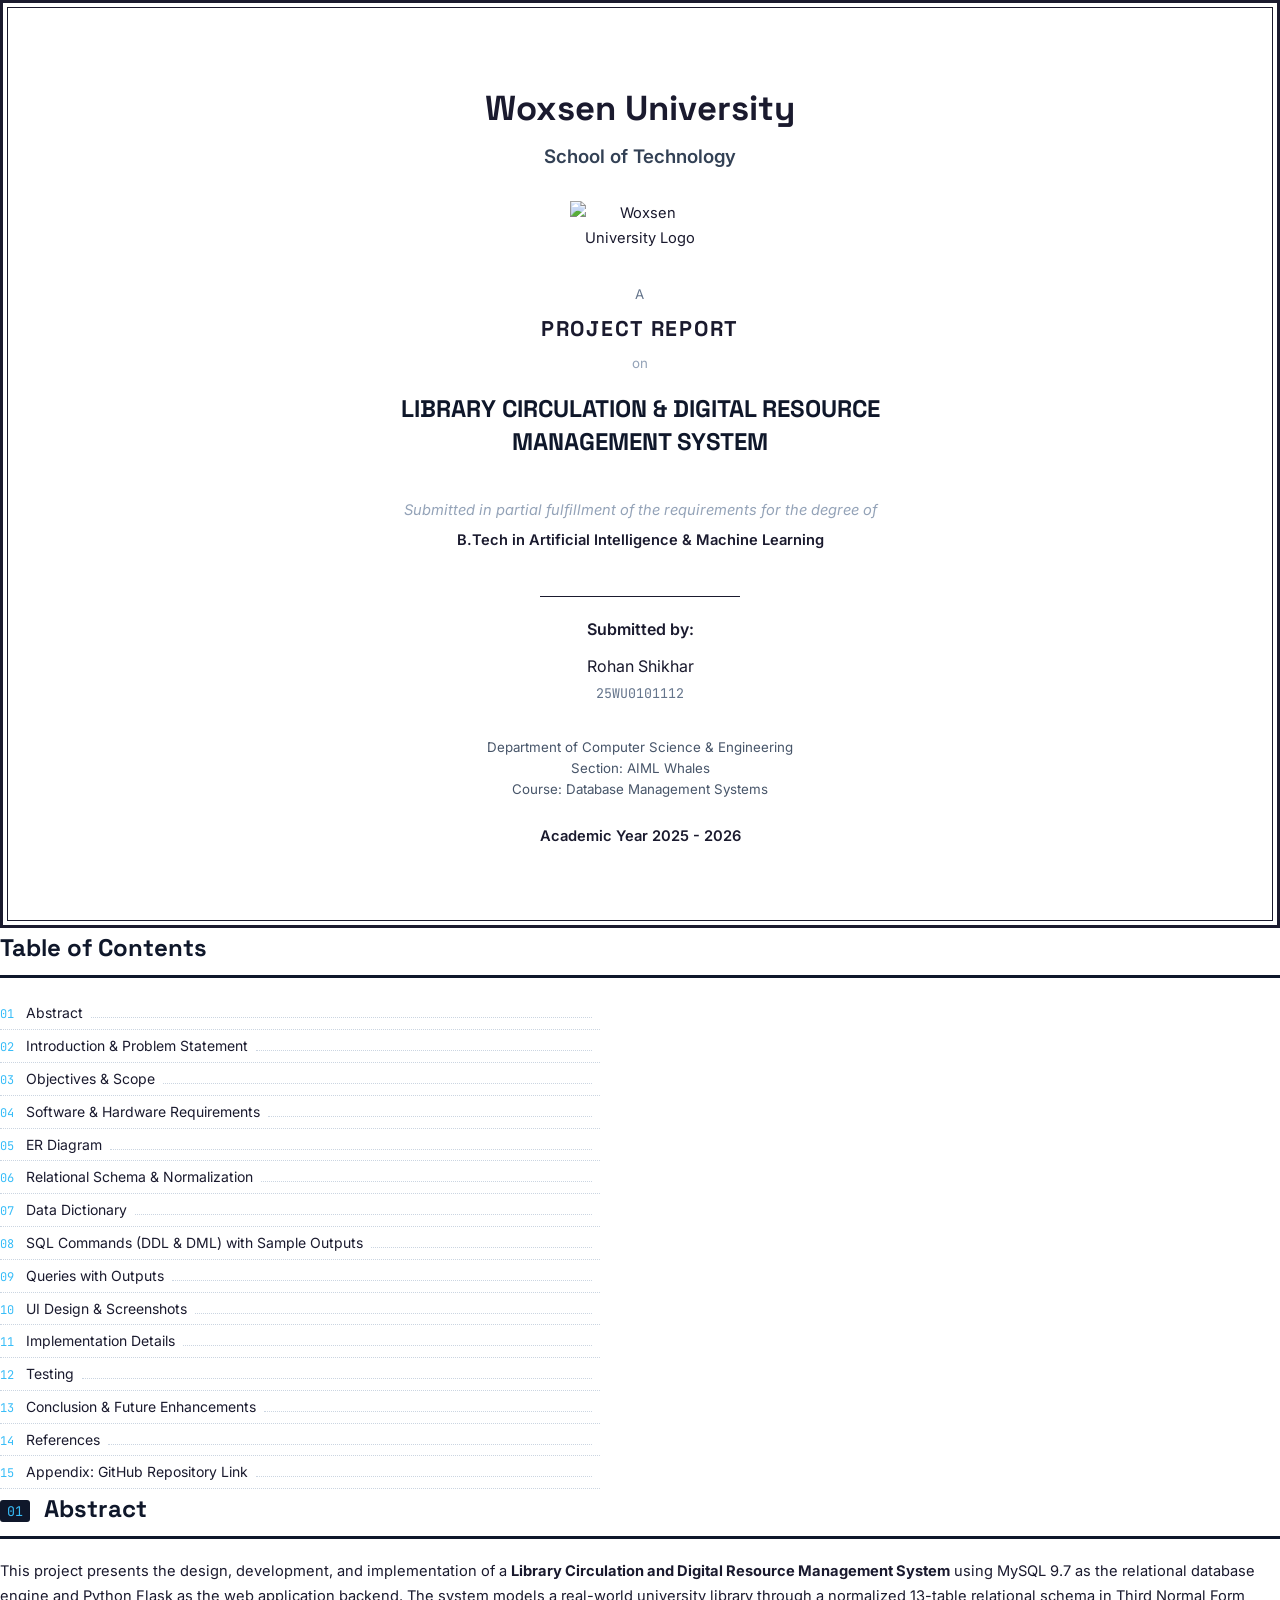
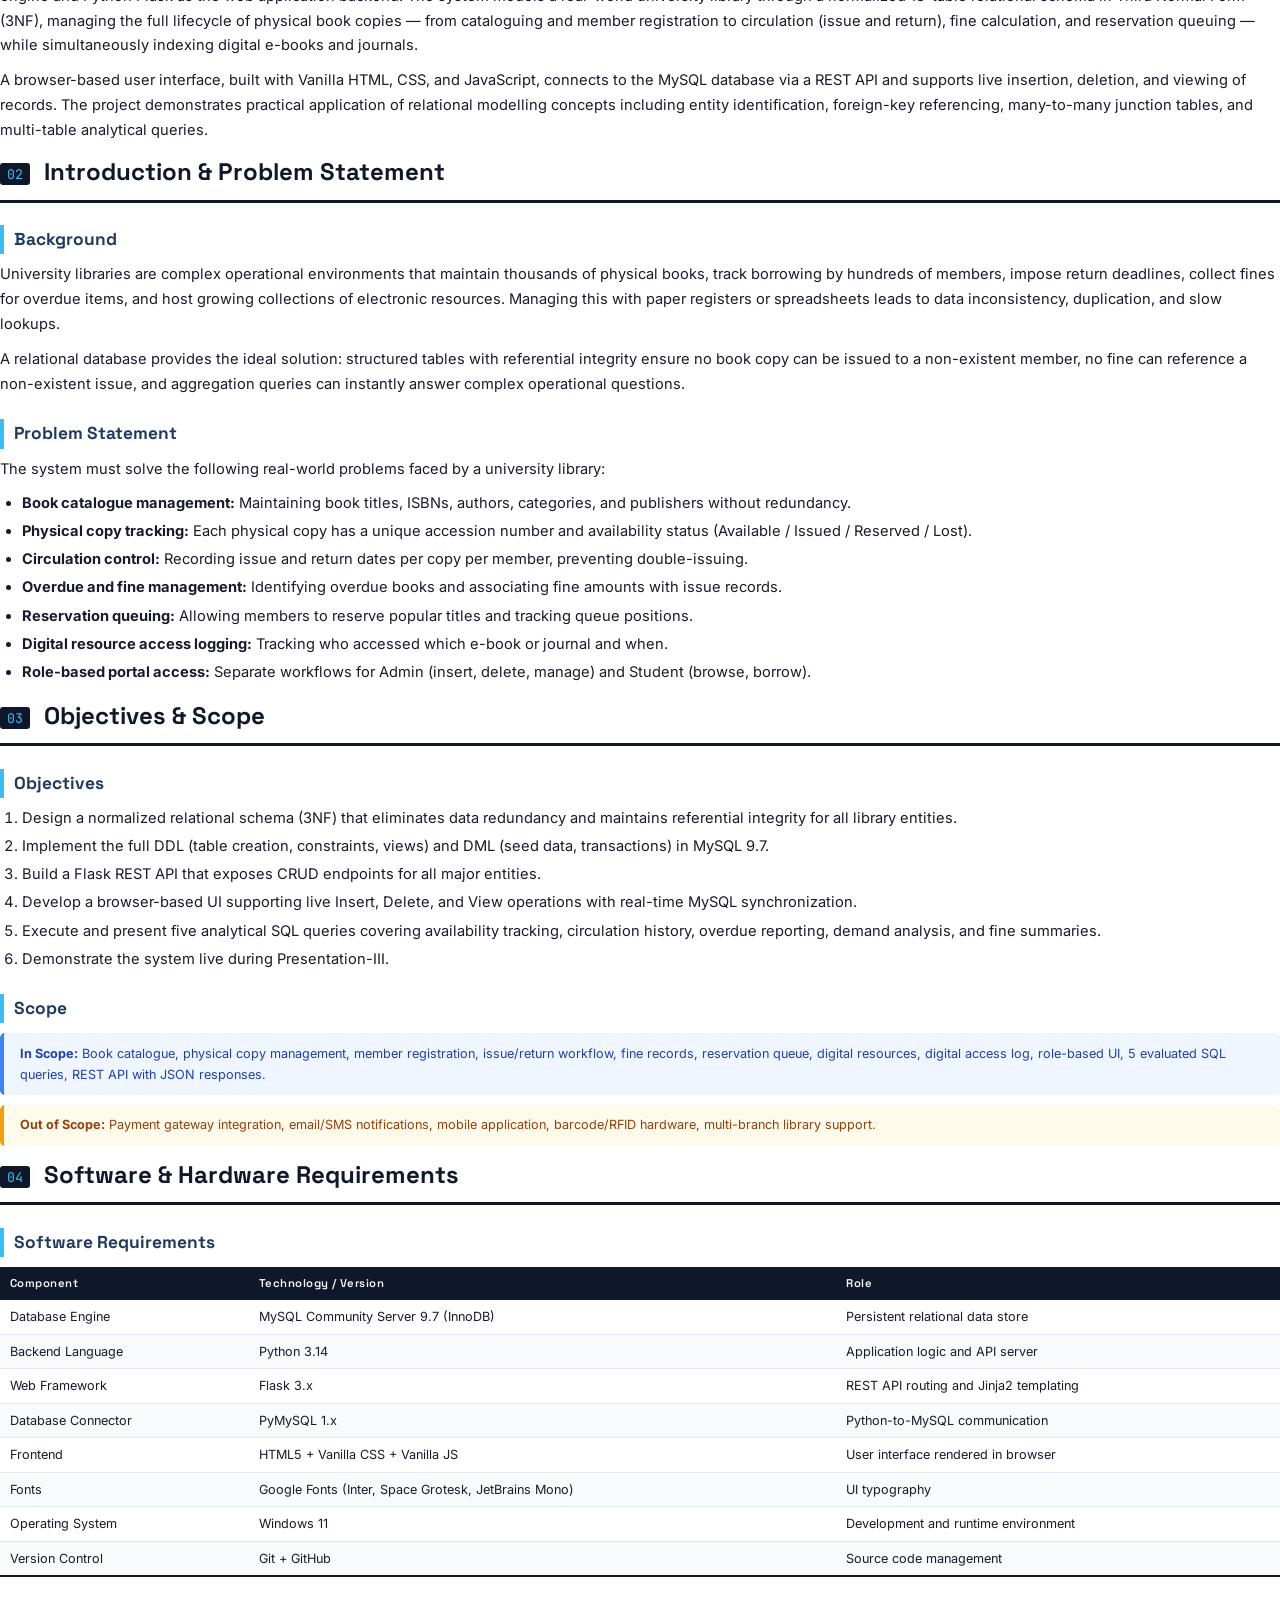
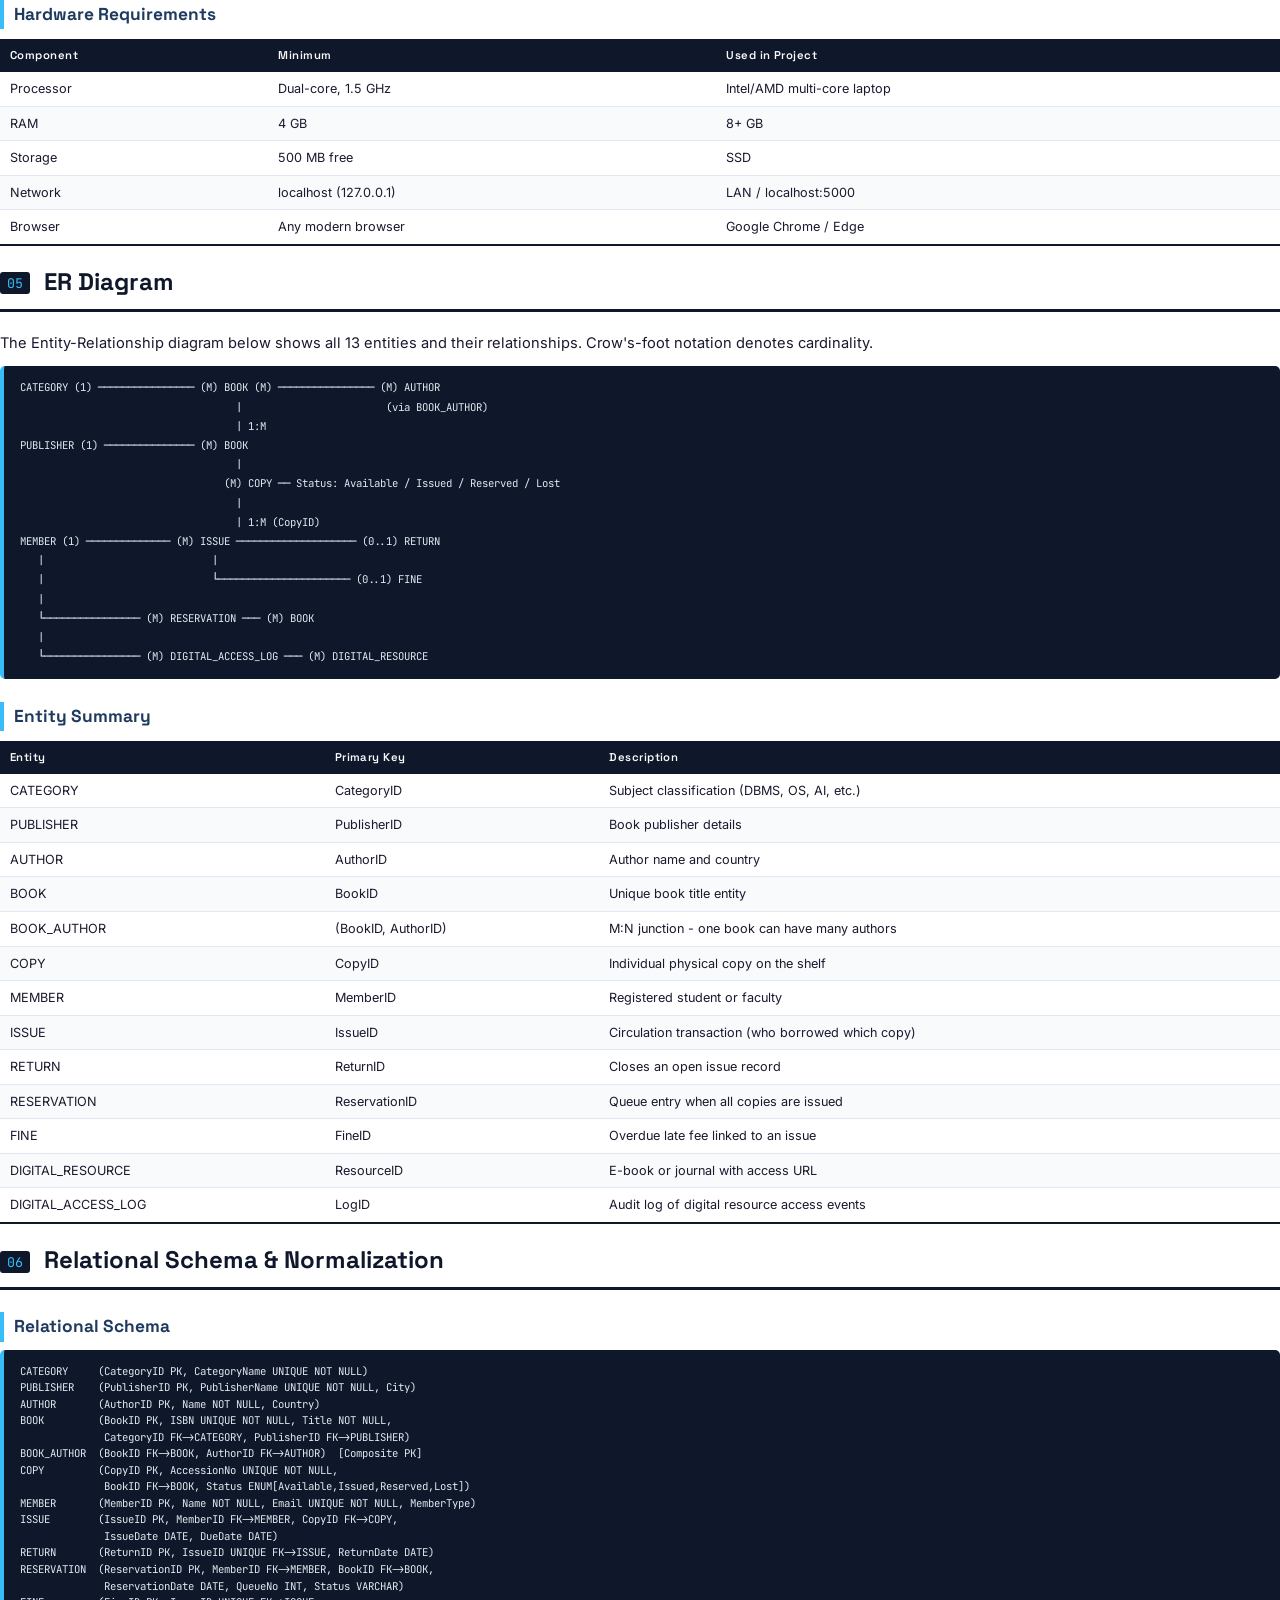
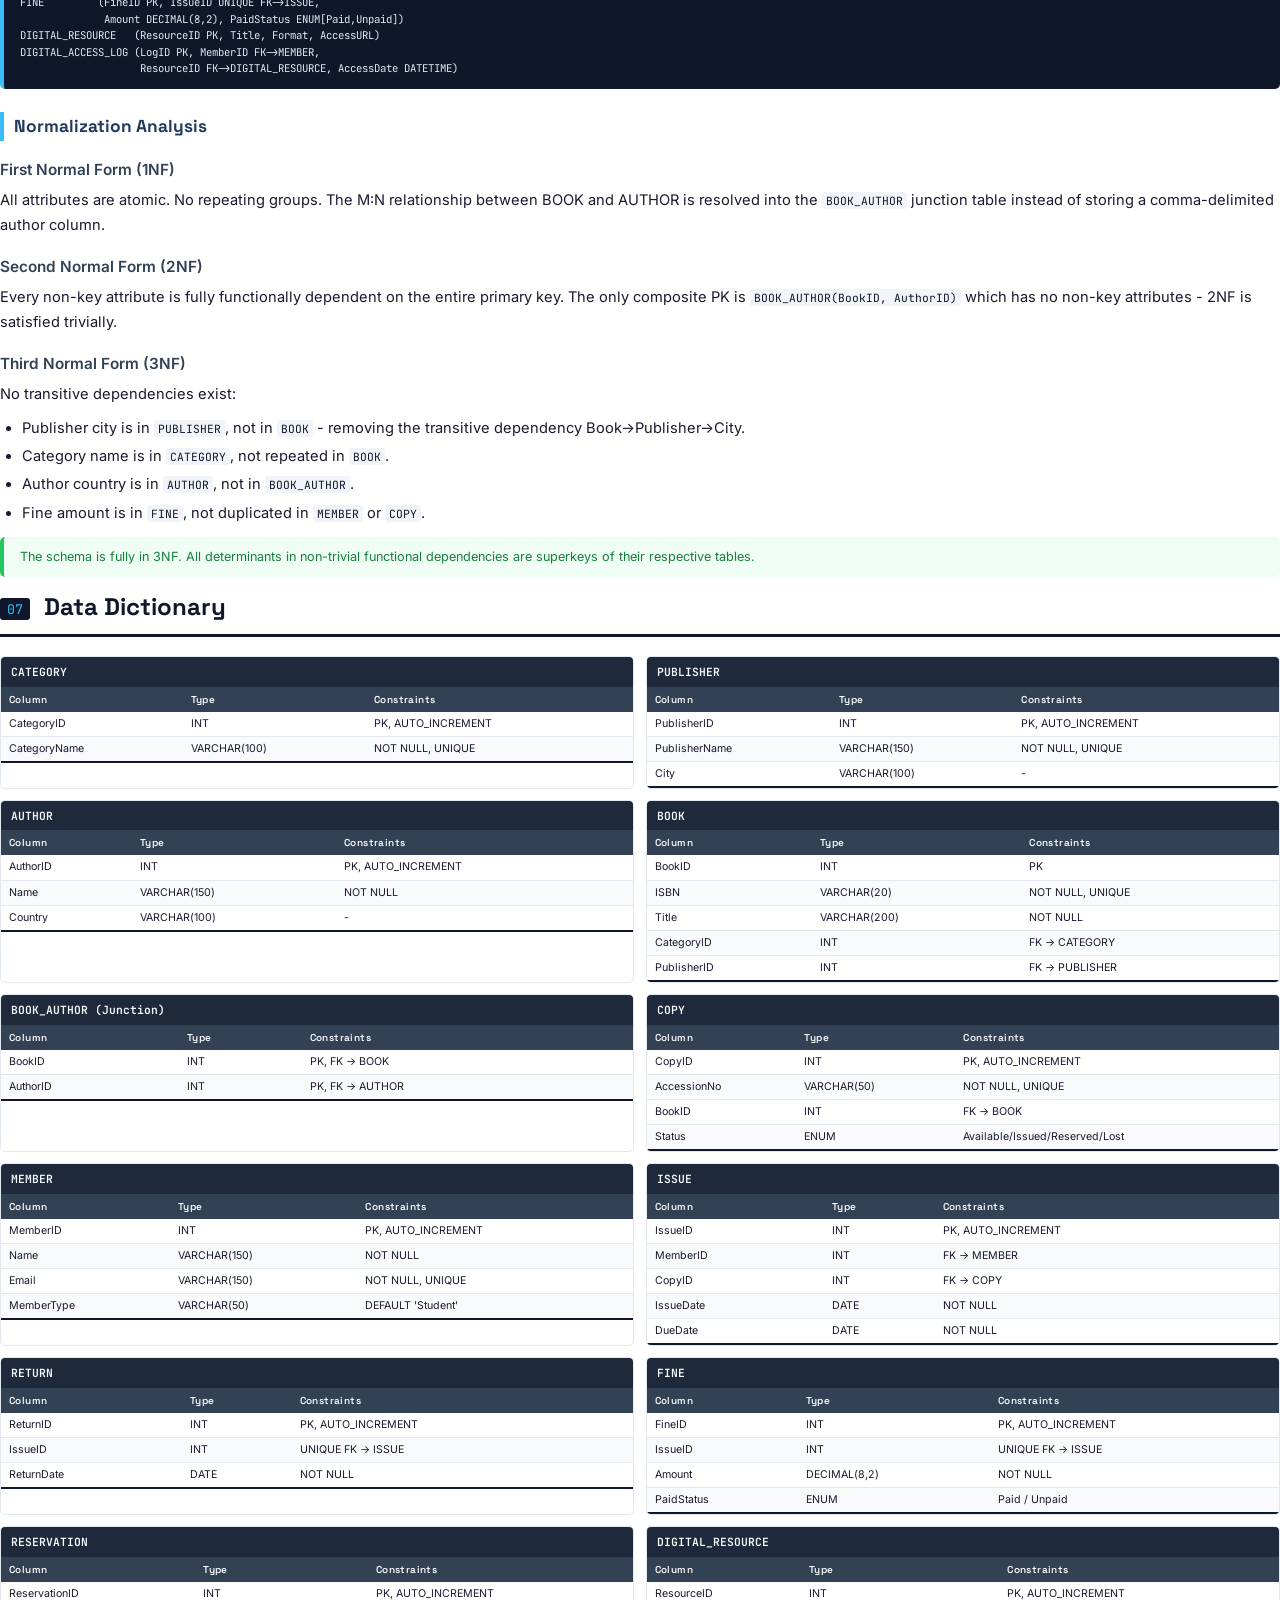
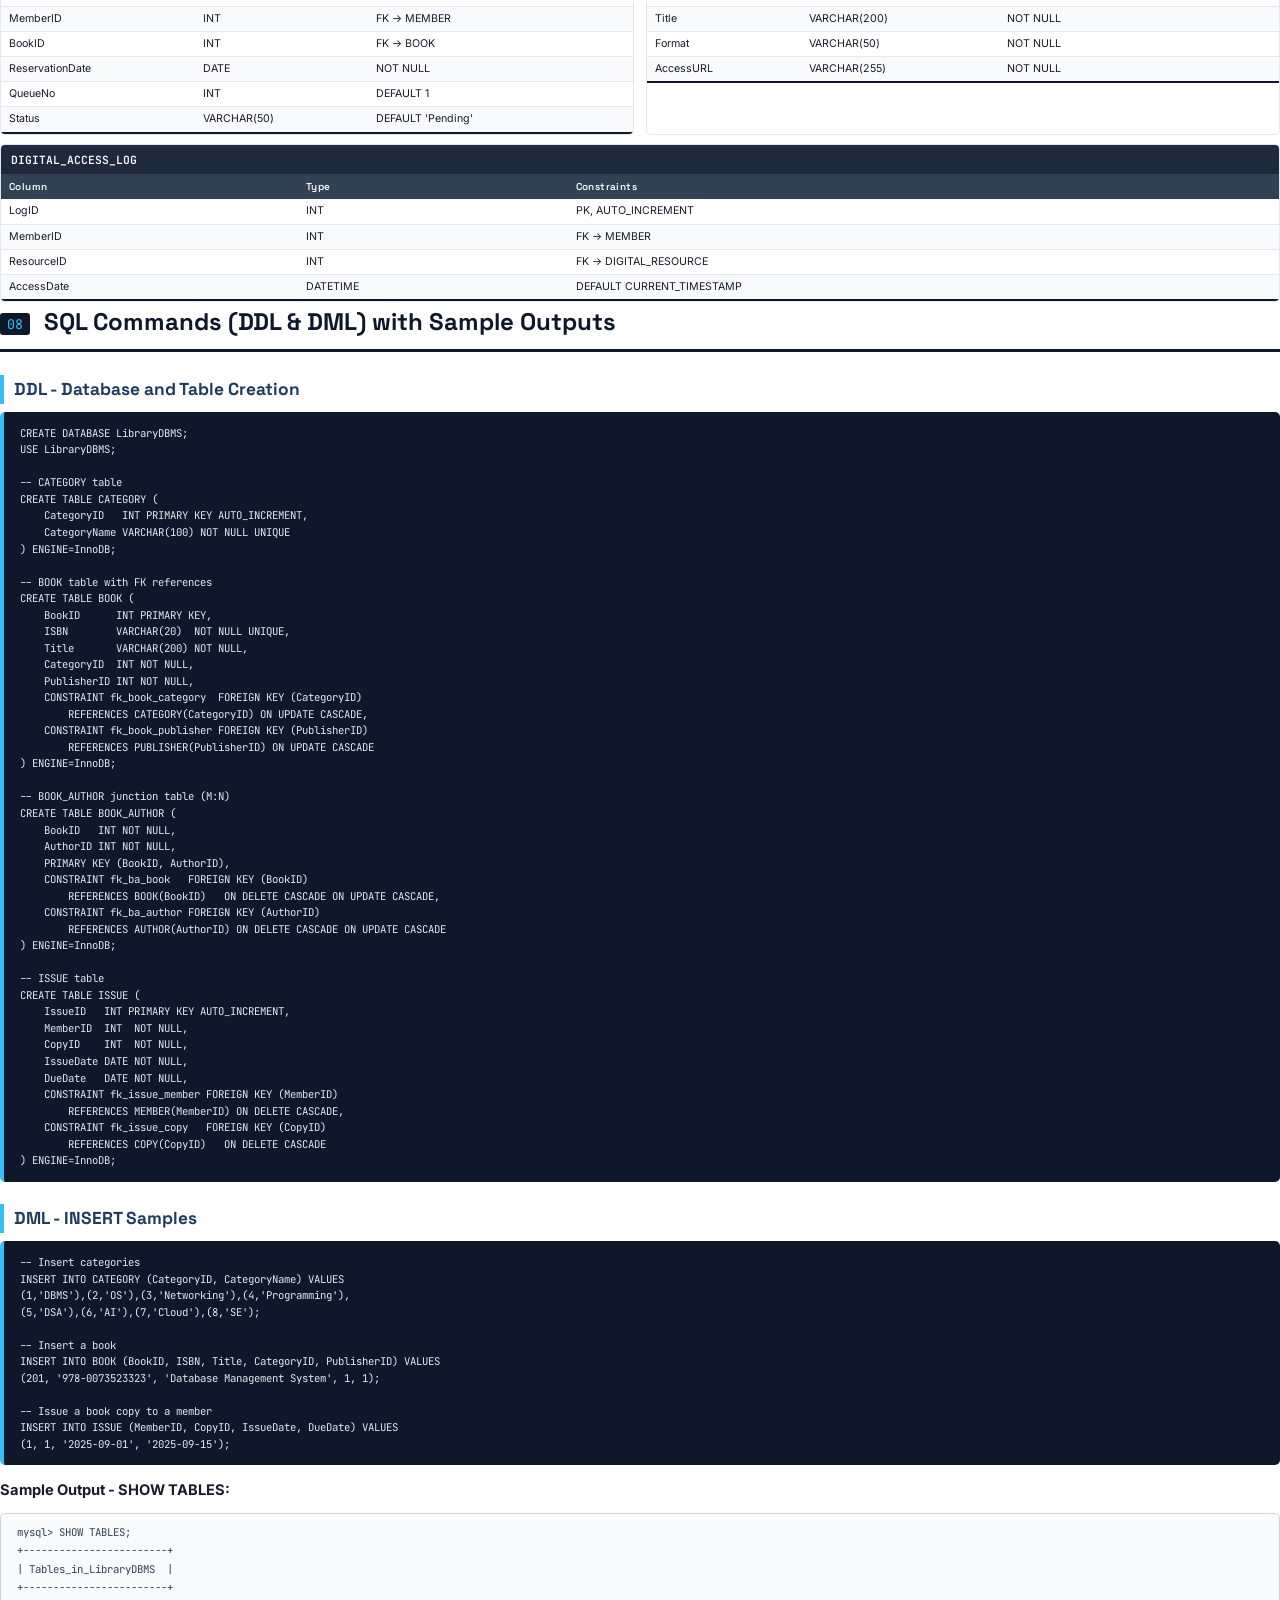
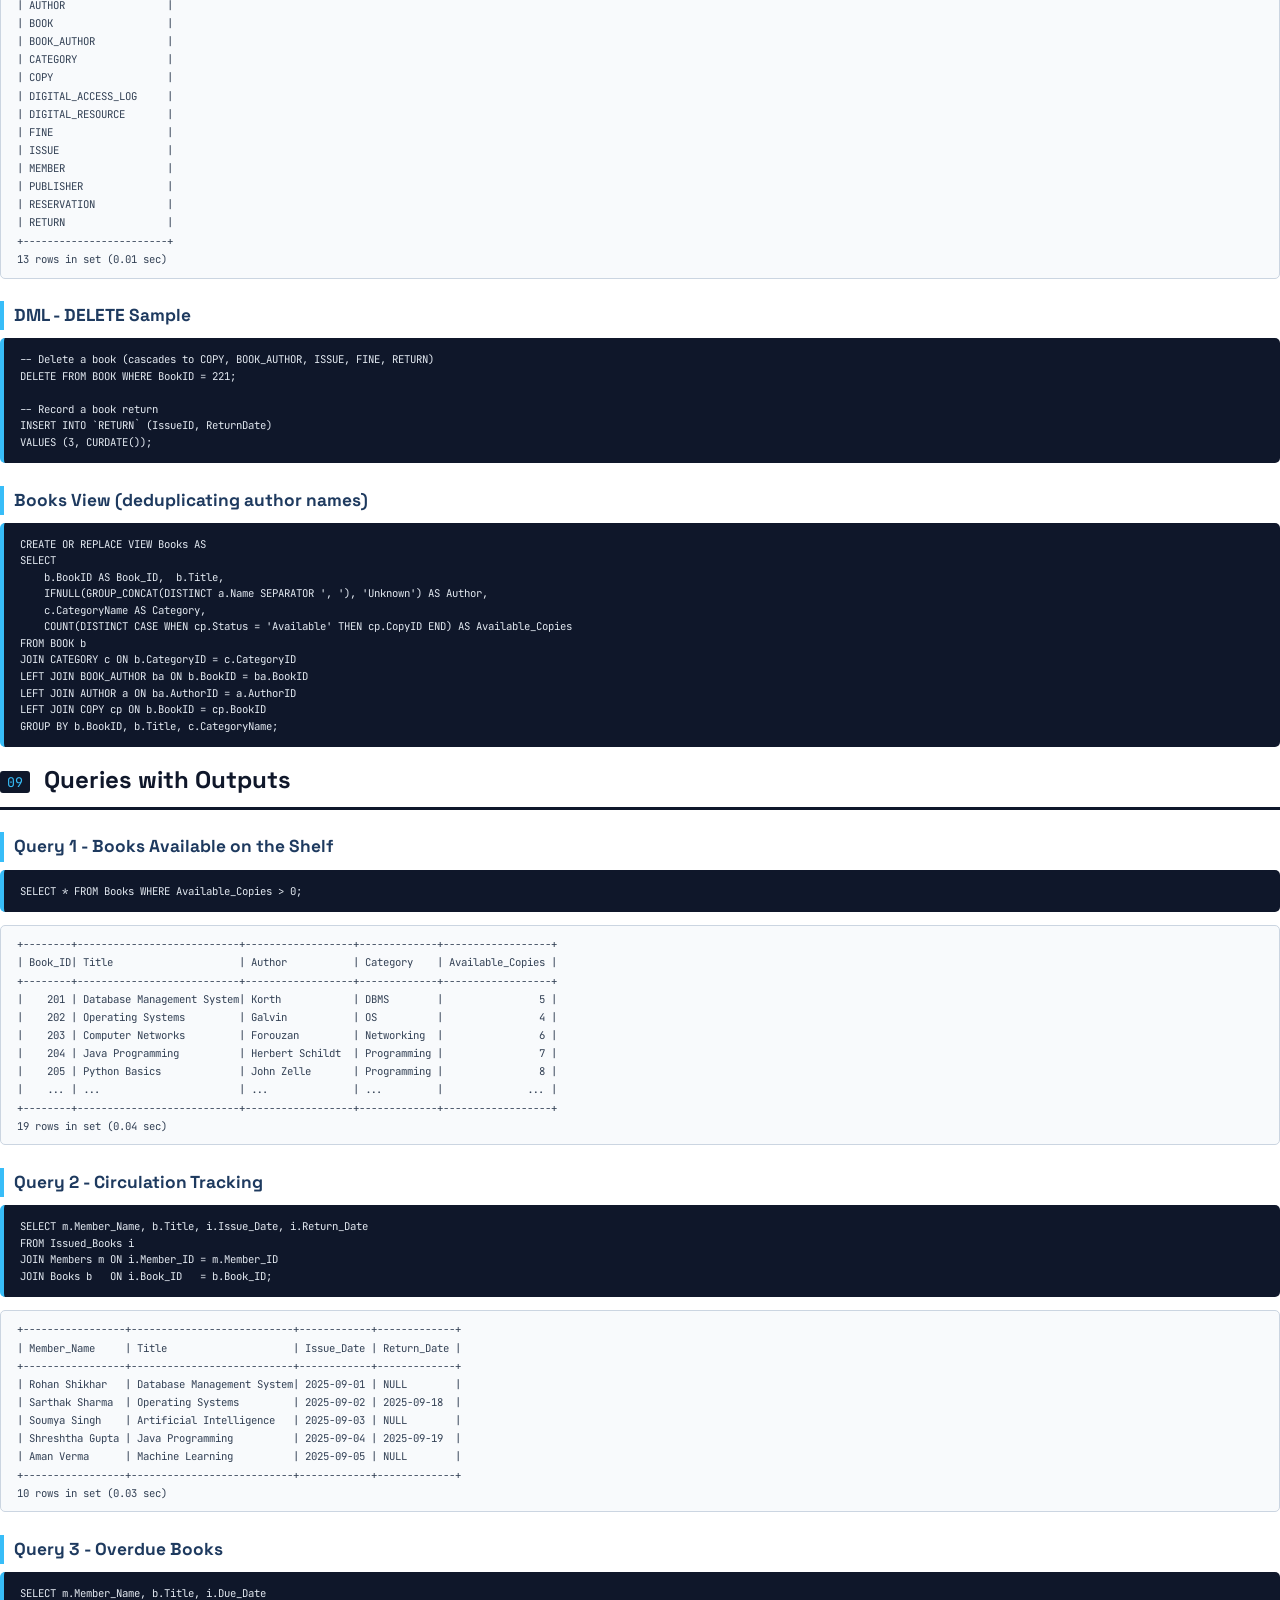
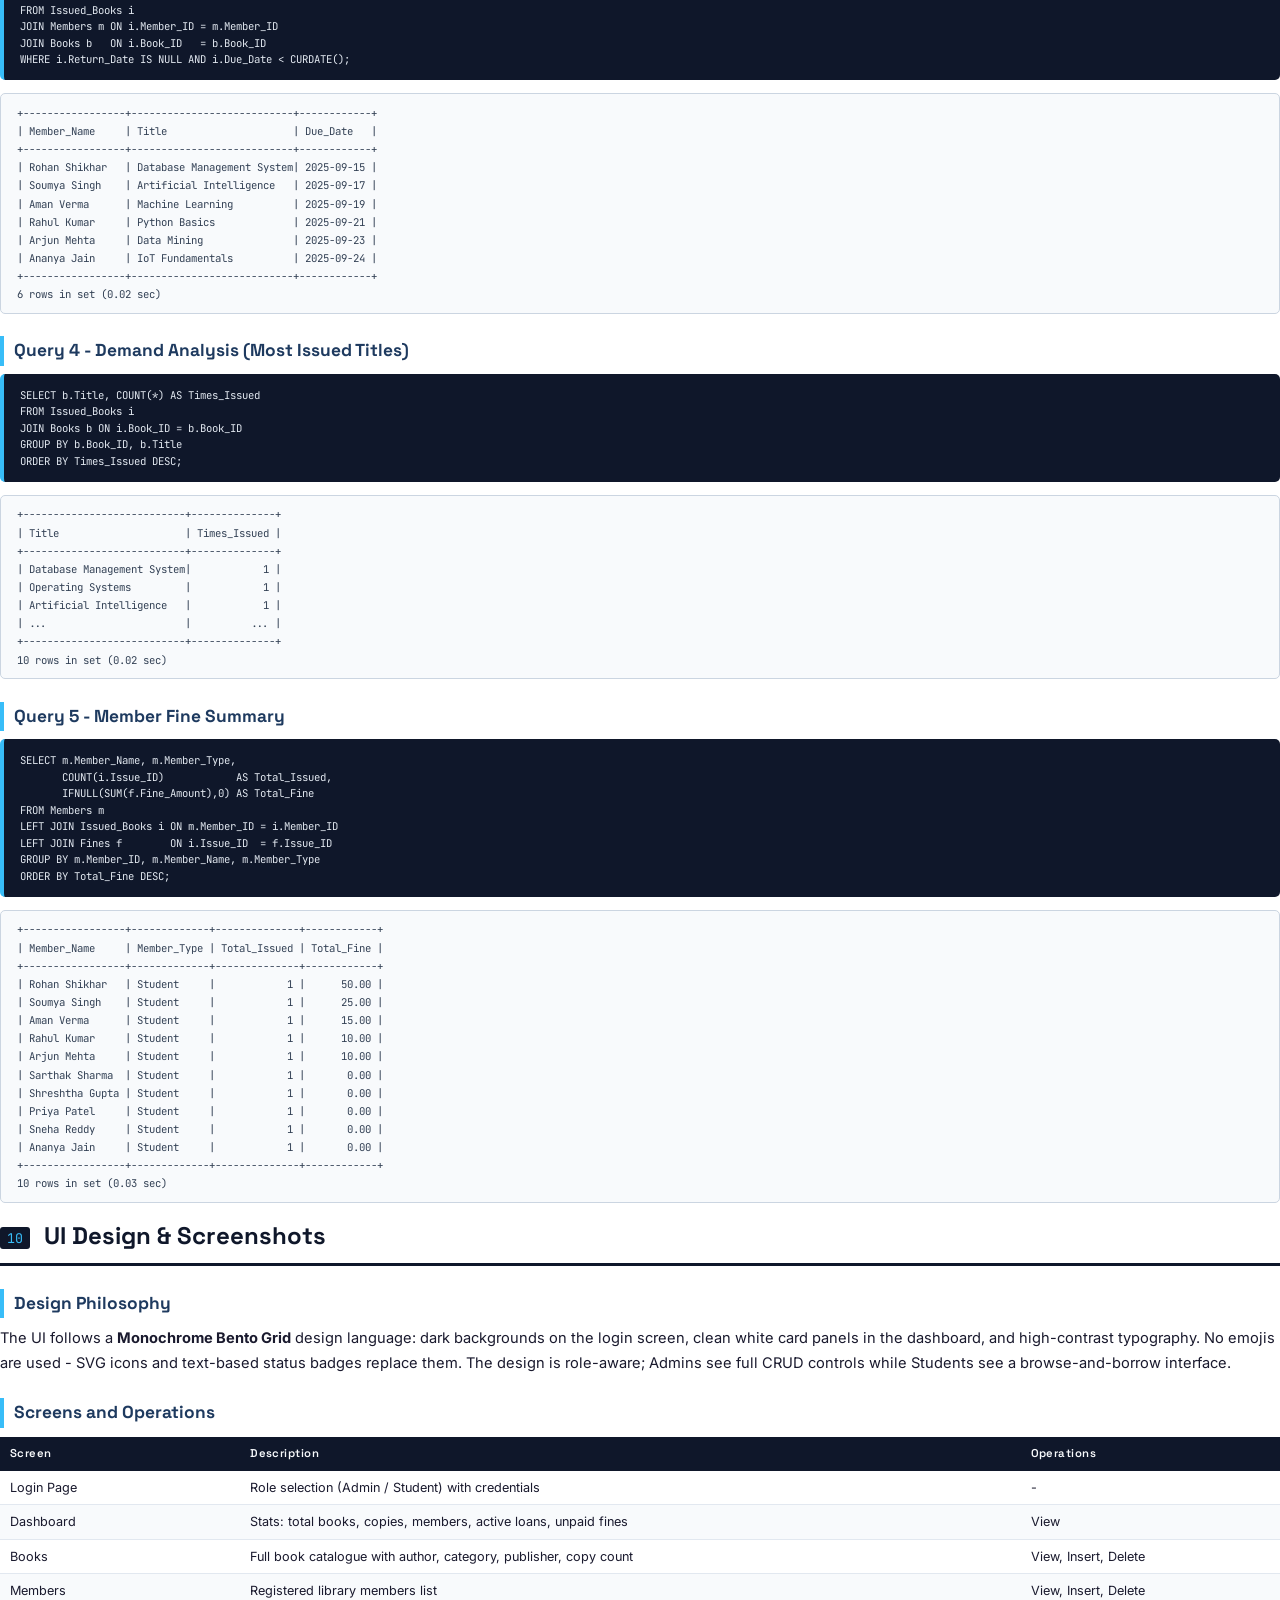
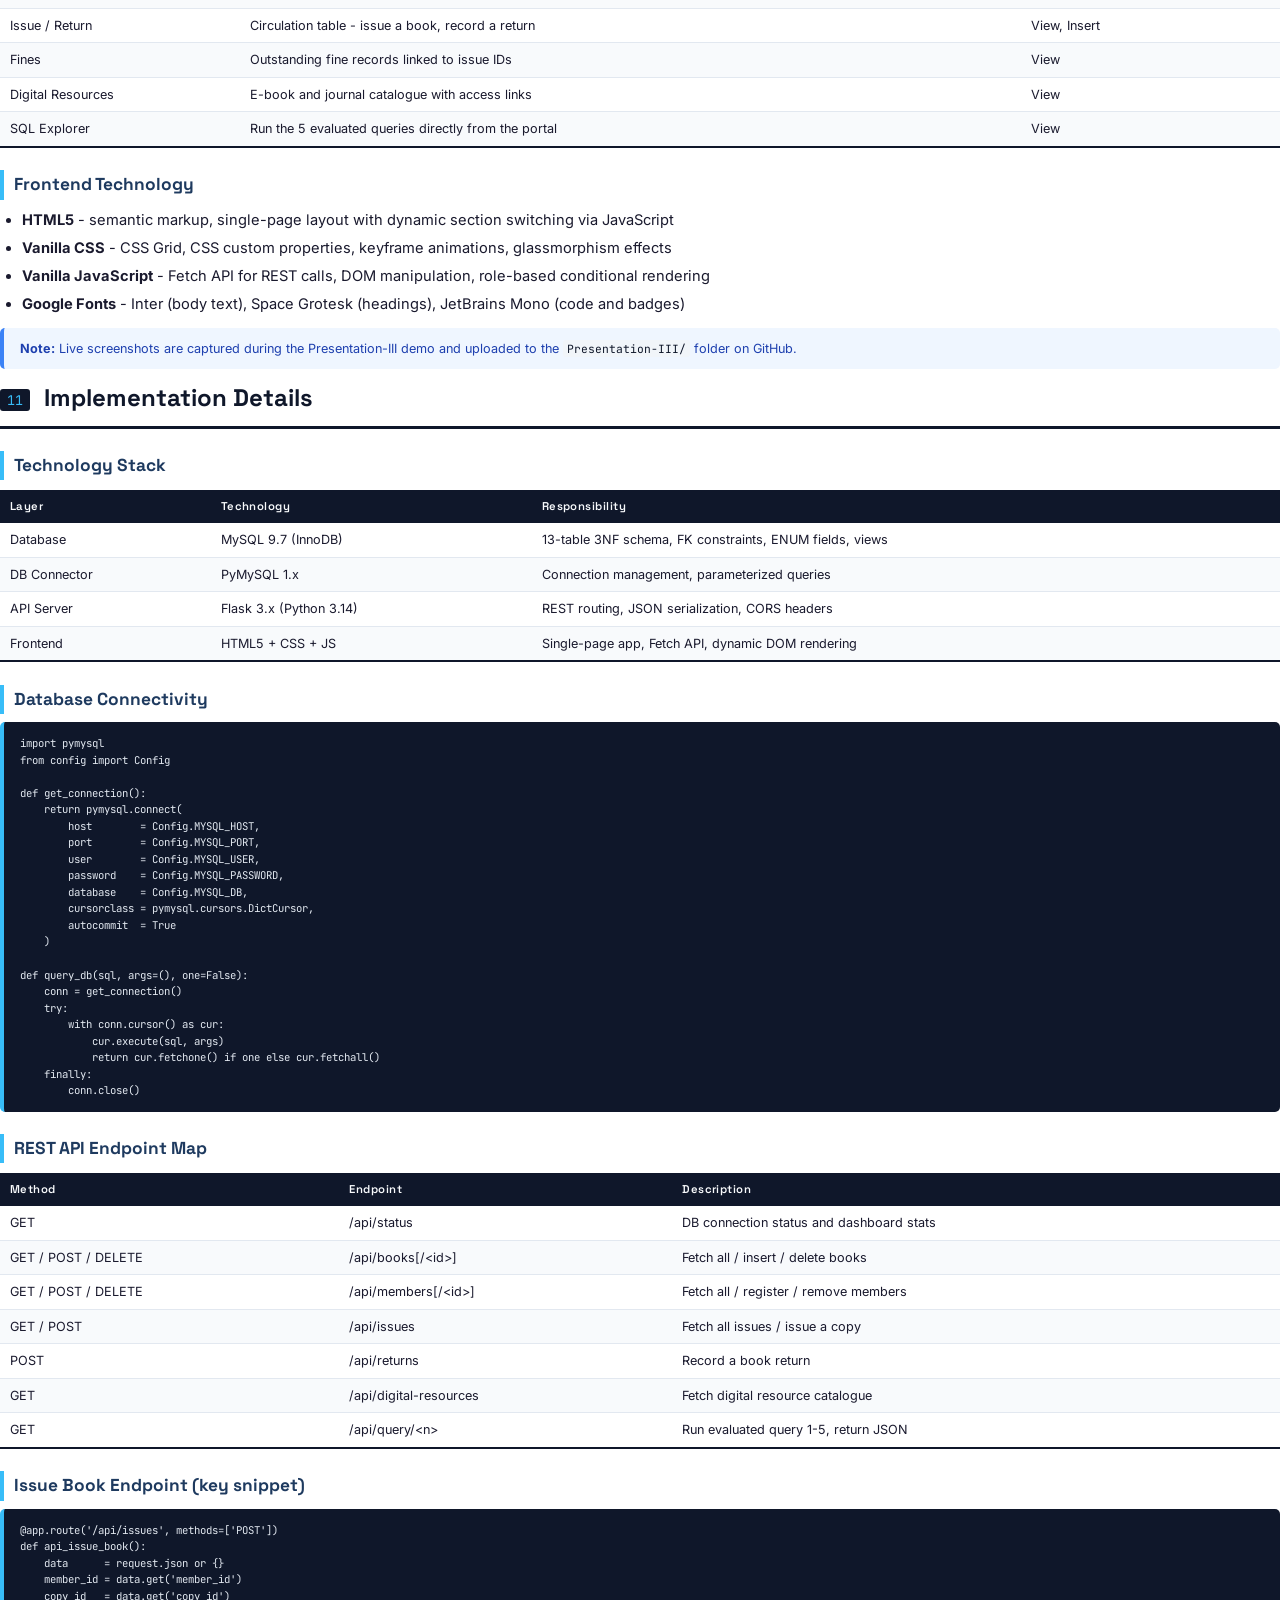
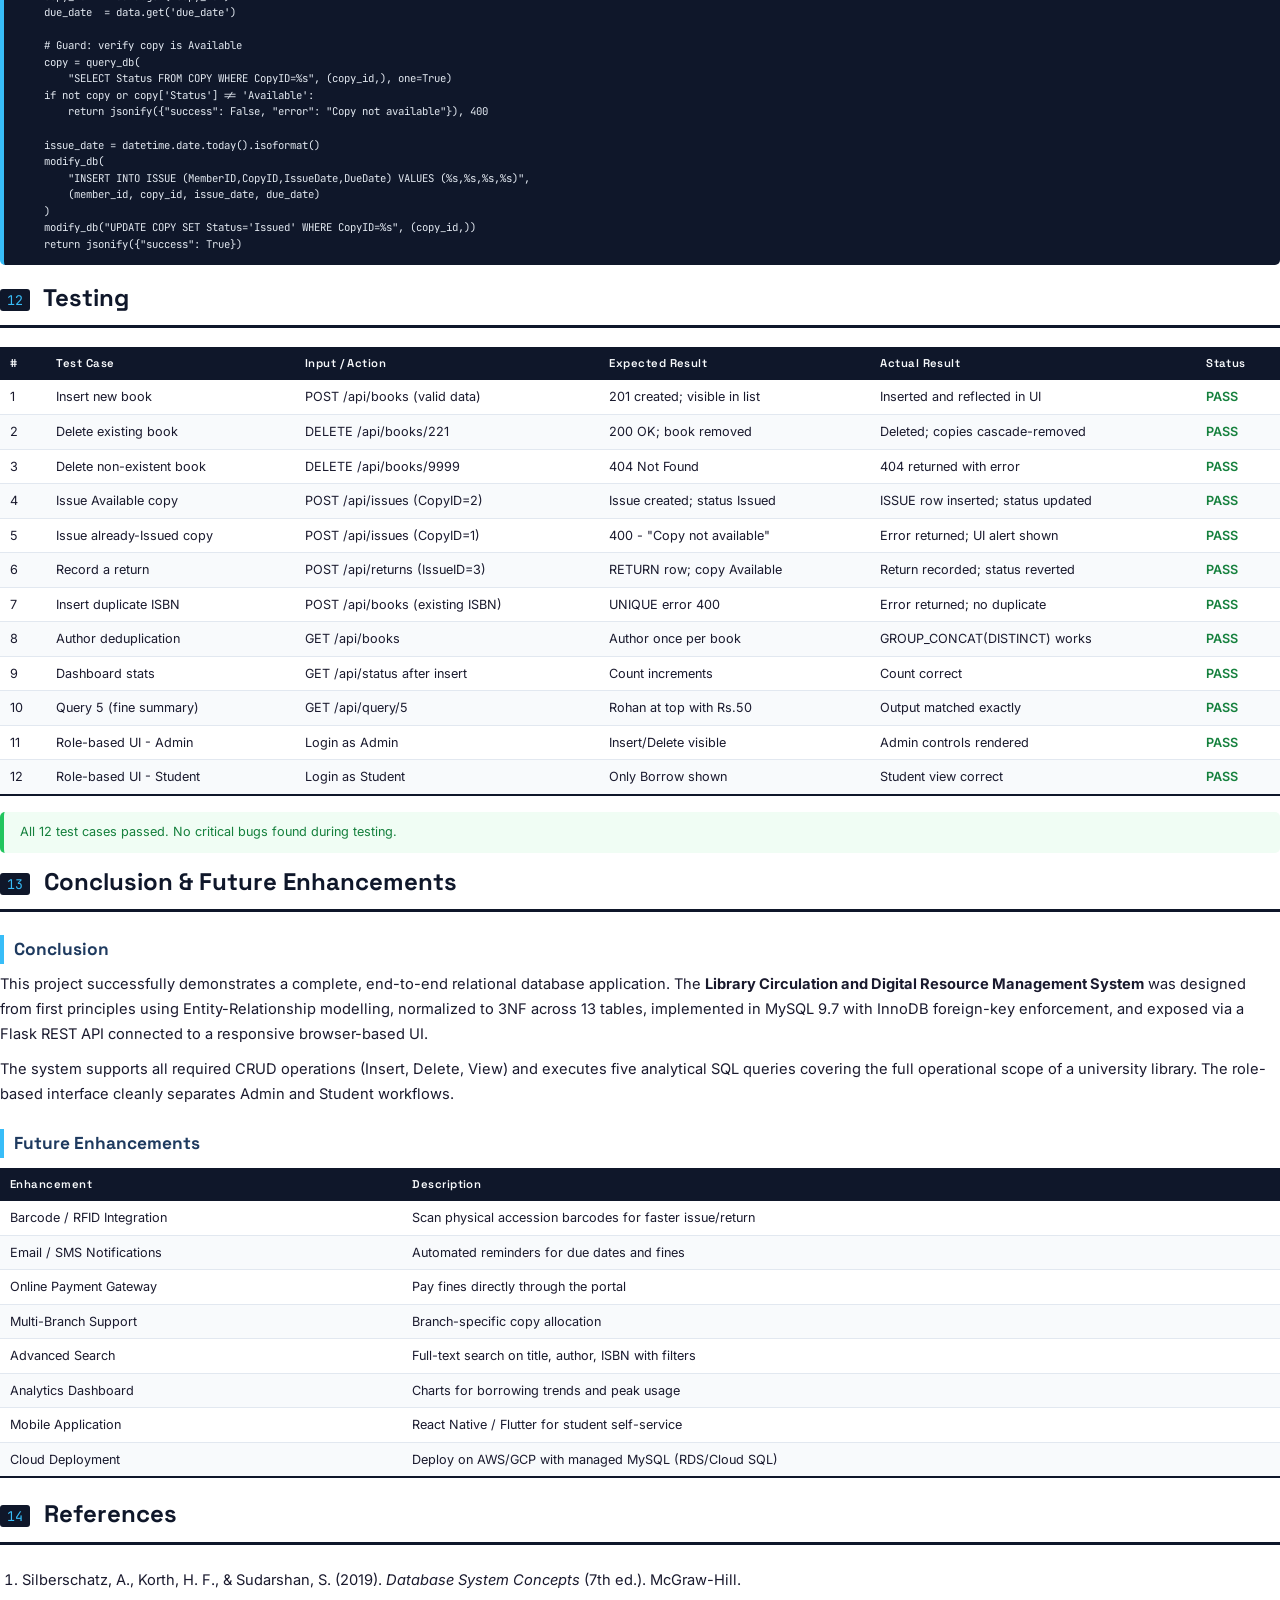
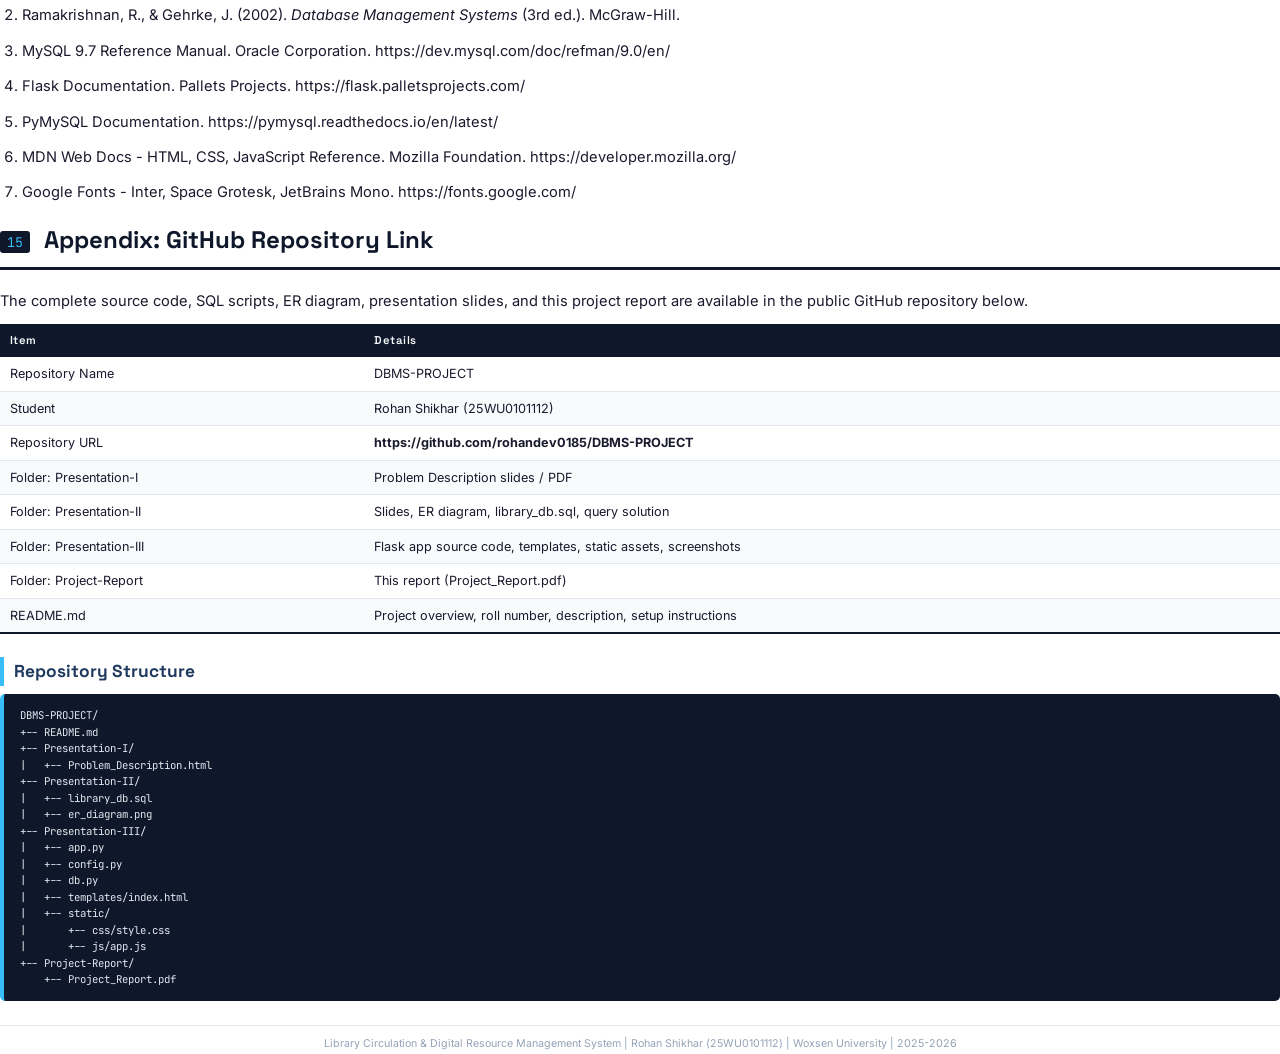
==== Project-Report/Project_Report.html @ ac7fdadf "report" ====
<!DOCTYPE html>
<html lang="en">
<head>
  <meta charset="UTF-8">
  <meta name="viewport" content="width=device-width, initial-scale=1.0">
  <title>Project Report - Library Circulation &amp; Digital Resource Management System</title>
  <style>
    @import url('https://fonts.googleapis.com/css2?family=Inter:wght@300;400;500;600;700&family=JetBrains+Mono:wght@400;600&family=Space+Grotesk:wght@600;700&display=swap');

    @page {
      size: A4;
      margin: 2cm 2.2cm;
    }

    * { box-sizing: border-box; margin: 0; padding: 0; }

    body {
      font-family: 'Inter', sans-serif;
      font-size: 11pt;
      line-height: 1.7;
      color: #1a1a2e;
      background: #fff;
      -webkit-print-color-adjust: exact;
      print-color-adjust: exact;
    }

    /* ══════════════ COVER PAGE (formal academic) ══════════════ */
    .cover {
      page-break-after: always;
      display: flex;
      flex-direction: column;
      align-items: center;
      justify-content: center;
      min-height: 100vh;
      padding: 2cm 3cm;
      text-align: center;
      border: 3px solid #1a1a2e;
      position: relative;
    }
    .cover::after {
      content: '';
      position: absolute;
      inset: 4px;
      border: 1px solid #1a1a2e;
      pointer-events: none;
    }
    .cover-university {
      font-family: 'Space Grotesk', sans-serif;
      font-size: 26pt;
      font-weight: 700;
      color: #1a1a2e;
      margin-bottom: 0.2rem;
    }
    .cover-school {
      font-family: 'Inter', sans-serif;
      font-size: 14pt;
      font-weight: 600;
      color: #334155;
      margin-bottom: 1.8rem;
    }
    .cover-logo {
      width: 140px;
      height: auto;
      margin-bottom: 2rem;
    }
    .cover-label {
      font-size: 10pt;
      letter-spacing: 0.15em;
      text-transform: uppercase;
      color: #64748b;
      margin-bottom: 0.3rem;
    }
    .cover-report-title {
      font-family: 'Space Grotesk', sans-serif;
      font-size: 16pt;
      font-weight: 700;
      color: #1a1a2e;
      text-transform: uppercase;
      letter-spacing: 0.08em;
      margin-bottom: 0.3rem;
    }
    .cover-on {
      font-size: 10pt;
      color: #94a3b8;
      margin-bottom: 1.2rem;
    }
    .cover-project-title {
      font-family: 'Space Grotesk', sans-serif;
      font-size: 18pt;
      font-weight: 700;
      color: #0f172a;
      line-height: 1.35;
      max-width: 520px;
      margin-bottom: 2.5rem;
      text-transform: uppercase;
    }
    .cover-meta-line {
      font-size: 11pt;
      color: #475569;
      margin-bottom: 0.3rem;
    }
    .cover-meta-line em {
      font-style: italic;
      color: #94a3b8;
    }
    .cover-divider {
      width: 200px;
      height: 1px;
      background: #1a1a2e;
      margin: 1.2rem auto;
    }
    .cover-submitted {
      font-size: 12pt;
      font-weight: 600;
      color: #1a1a2e;
      margin-bottom: 0.6rem;
    }
    .cover-student {
      font-size: 12pt;
      color: #1a1a2e;
      margin-bottom: 0.1rem;
    }
    .cover-roll {
      font-family: 'JetBrains Mono', monospace;
      font-size: 10pt;
      color: #64748b;
      margin-bottom: 2rem;
    }
    .cover-degree {
      font-size: 10pt;
      color: #475569;
      line-height: 1.6;
    }
    .cover-year {
      font-size: 11pt;
      font-weight: 600;
      color: #1a1a2e;
      margin-top: 1.5rem;
    }

    /* ══════════════ SECTION PAGES ══════════════ */
    .page-break { page-break-before: always; }

    /* section headings */
    h1.section-title {
      font-family: 'Space Grotesk', sans-serif;
      font-size: 18pt;
      font-weight: 700;
      color: #0f172a;
      padding-bottom: 0.4rem;
      border-bottom: 3px solid #0f172a;
      margin-bottom: 1.2rem;
      margin-top: 0;
    }
    h1.section-title span.num {
      font-family: 'JetBrains Mono', monospace;
      font-size: 10pt;
      font-weight: 400;
      color: #38bdf8;
      background: #0f172a;
      padding: 2px 7px;
      border-radius: 3px;
      margin-right: 8px;
      vertical-align: middle;
    }

    h2 {
      font-family: 'Space Grotesk', sans-serif;
      font-size: 13pt;
      font-weight: 700;
      color: #1e3a5f;
      margin: 1.4rem 0 0.5rem;
      padding-left: 10px;
      border-left: 4px solid #38bdf8;
    }

    h3 {
      font-size: 11.5pt;
      font-weight: 600;
      color: #334155;
      margin: 1rem 0 0.3rem;
    }

    p { margin-bottom: 0.6rem; }
    ul, ol { margin: 0.4rem 0 0.7rem 1.4rem; }
    li { margin-bottom: 0.2rem; }

    /* ══════════════ TABLES ══════════════ */
    table {
      width: 100%;
      border-collapse: collapse;
      margin: 0.6rem 0 1rem;
      font-size: 9.5pt;
    }
    th {
      background: #0f172a;
      color: #f8fafc;
      font-weight: 600;
      padding: 7px 10px;
      text-align: left;
      font-family: 'Space Grotesk', sans-serif;
      font-size: 8.5pt;
      letter-spacing: 0.04em;
    }
    td {
      padding: 6px 10px;
      border-bottom: 1px solid #e2e8f0;
      vertical-align: top;
    }
    tr:nth-child(even) td { background: #f8fafc; }
    tr:last-child td { border-bottom: 2px solid #0f172a; }

    /* ══════════════ CODE ══════════════ */
    pre {
      background: #0f172a;
      color: #e2e8f0;
      font-family: 'JetBrains Mono', monospace;
      font-size: 8pt;
      padding: 0.8rem 1rem;
      border-radius: 5px;
      overflow-x: auto;
      margin: 0.5rem 0 0.8rem;
      line-height: 1.55;
      border-left: 4px solid #38bdf8;
      white-space: pre-wrap;
    }
    code {
      font-family: 'JetBrains Mono', monospace;
      font-size: 8.5pt;
      background: #f1f5f9;
      color: #0f172a;
      padding: 1px 4px;
      border-radius: 3px;
    }

    /* ══════════════ CALLOUTS ══════════════ */
    .callout {
      border-radius: 5px;
      padding: 0.6rem 1rem;
      margin: 0.6rem 0;
      font-size: 9.5pt;
    }
    .callout-info { background: #eff6ff; border-left: 4px solid #3b82f6; color: #1e40af; }
    .callout-success { background: #f0fdf4; border-left: 4px solid #22c55e; color: #15803d; }
    .callout-warn { background: #fffbeb; border-left: 4px solid #f59e0b; color: #92400e; }

    /* ══════════════ SCHEMA GRID ══════════════ */
    .schema-grid {
      display: grid;
      grid-template-columns: 1fr 1fr;
      gap: 0.7rem;
      margin: 0.6rem 0;
    }
    .schema-card {
      border: 1px solid #e2e8f0;
      border-radius: 5px;
      overflow: hidden;
      break-inside: avoid;
    }
    .schema-card-header {
      background: #1e293b;
      color: #f8fafc;
      font-family: 'JetBrains Mono', monospace;
      font-size: 8.5pt;
      font-weight: 600;
      padding: 5px 10px;
    }
    .schema-card table { margin: 0; }
    .schema-card th { background: #334155; font-size: 7.5pt; padding: 4px 8px; }
    .schema-card td { font-size: 8pt; padding: 3px 8px; }

    /* ══════════════ QUERY OUTPUT ══════════════ */
    .query-output {
      background: #f8fafc;
      border: 1px solid #cbd5e1;
      border-radius: 5px;
      padding: 0.6rem 1rem;
      font-family: 'JetBrains Mono', monospace;
      font-size: 8pt;
      margin: 0.3rem 0 0.8rem;
      color: #334155;
      white-space: pre;
      overflow-x: auto;
    }

    /* ══════════════ TEST STATUS ══════════════ */
    .test-pass { color: #15803d; font-weight: 600; }

    /* ══════════════ TOC ══════════════ */
    .toc-entry {
      display: flex;
      justify-content: space-between;
      align-items: baseline;
      padding: 4px 0;
      border-bottom: 1px dotted #cbd5e1;
      font-size: 10.5pt;
    }
    .toc-dots { flex: 1; border-bottom: 1px dotted #cbd5e1; margin: 0 8px 3px; }
    .toc-num {
      font-family: 'JetBrains Mono', monospace;
      font-size: 9pt;
      color: #38bdf8;
      margin-right: 8px;
    }

    /* ══════════════ FOOTER ══════════════ */
    .report-footer {
      font-size: 8pt;
      color: #94a3b8;
      text-align: center;
      margin-top: 1.5rem;
      padding-top: 0.6rem;
      border-top: 1px solid #e2e8f0;
    }

    /* keep related content together */
    h2, h3 { page-break-after: avoid; }
    table, pre, .callout, .schema-card { page-break-inside: avoid; }

    @media print {
      .cover { min-height: 100vh; }
    }
  </style>
</head>
<body>

<!-- ═══════════════════════════════════════════════════════════════
     COVER PAGE — Formal Academic (Woxsen Style)
═══════════════════════════════════════════════════════════════ -->
<div class="cover">
  <div class="cover-university">Woxsen University</div>
  <div class="cover-school">School of Technology</div>

  <img
    src="https://upload.wikimedia.org/wikipedia/commons/0/0e/Woxsen.png"
    alt="Woxsen University Logo"
    class="cover-logo"
  />

  <div class="cover-label">A</div>
  <div class="cover-report-title">Project Report</div>
  <div class="cover-on">on</div>

  <div class="cover-project-title">
    Library Circulation &amp; Digital Resource<br>Management System
  </div>

  <div class="cover-meta-line"><em>Submitted in partial fulfillment of the requirements for the degree of</em></div>
  <div class="cover-meta-line" style="font-weight:600; color:#1a1a2e; margin-bottom:1.5rem;">B.Tech in Artificial Intelligence &amp; Machine Learning</div>

  <div class="cover-divider"></div>

  <div class="cover-submitted">Submitted by:</div>
  <div class="cover-student">Rohan Shikhar</div>
  <div class="cover-roll">25WU0101112</div>

  <div class="cover-degree">
    Department of Computer Science &amp; Engineering<br>
    Section: AIML Whales<br>
    Course: Database Management Systems
  </div>

  <div class="cover-year">Academic Year 2025 - 2026</div>
</div>


<!-- ═══════════════════════════════════════════════════════════════
     TABLE OF CONTENTS
═══════════════════════════════════════════════════════════════ -->
<div class="page-break">
  <h1 class="section-title">Table of Contents</h1>
  <div style="max-width:600px; margin-top:0.8rem;">
    <div class="toc-entry"><span><span class="toc-num">01</span> Abstract</span><div class="toc-dots"></div></div>
    <div class="toc-entry"><span><span class="toc-num">02</span> Introduction &amp; Problem Statement</span><div class="toc-dots"></div></div>
    <div class="toc-entry"><span><span class="toc-num">03</span> Objectives &amp; Scope</span><div class="toc-dots"></div></div>
    <div class="toc-entry"><span><span class="toc-num">04</span> Software &amp; Hardware Requirements</span><div class="toc-dots"></div></div>
    <div class="toc-entry"><span><span class="toc-num">05</span> ER Diagram</span><div class="toc-dots"></div></div>
    <div class="toc-entry"><span><span class="toc-num">06</span> Relational Schema &amp; Normalization</span><div class="toc-dots"></div></div>
    <div class="toc-entry"><span><span class="toc-num">07</span> Data Dictionary</span><div class="toc-dots"></div></div>
    <div class="toc-entry"><span><span class="toc-num">08</span> SQL Commands (DDL &amp; DML) with Sample Outputs</span><div class="toc-dots"></div></div>
    <div class="toc-entry"><span><span class="toc-num">09</span> Queries with Outputs</span><div class="toc-dots"></div></div>
    <div class="toc-entry"><span><span class="toc-num">10</span> UI Design &amp; Screenshots</span><div class="toc-dots"></div></div>
    <div class="toc-entry"><span><span class="toc-num">11</span> Implementation Details</span><div class="toc-dots"></div></div>
    <div class="toc-entry"><span><span class="toc-num">12</span> Testing</span><div class="toc-dots"></div></div>
    <div class="toc-entry"><span><span class="toc-num">13</span> Conclusion &amp; Future Enhancements</span><div class="toc-dots"></div></div>
    <div class="toc-entry"><span><span class="toc-num">14</span> References</span><div class="toc-dots"></div></div>
    <div class="toc-entry"><span><span class="toc-num">15</span> Appendix: GitHub Repository Link</span><div class="toc-dots"></div></div>
  </div>
</div>


<!-- ═══════════════════════════════════════════════════════════════
     01 — ABSTRACT
═══════════════════════════════════════════════════════════════ -->
<div class="page-break">
  <h1 class="section-title"><span class="num">01</span> Abstract</h1>
  <p>
    This project presents the design, development, and implementation of a <strong>Library Circulation and Digital Resource Management System</strong> using MySQL 9.7 as the relational database engine and Python Flask as the web application backend. The system models a real-world university library through a normalized 13-table relational schema in Third Normal Form (3NF), managing the full lifecycle of physical book copies — from cataloguing and member registration to circulation (issue and return), fine calculation, and reservation queuing — while simultaneously indexing digital e-books and journals.
  </p>
  <p>
    A browser-based user interface, built with Vanilla HTML, CSS, and JavaScript, connects to the MySQL database via a REST API and supports live insertion, deletion, and viewing of records. The project demonstrates practical application of relational modelling concepts including entity identification, foreign-key referencing, many-to-many junction tables, and multi-table analytical queries.
  </p>
</div>


<!-- ═══════════════════════════════════════════════════════════════
     02 — INTRODUCTION & PROBLEM STATEMENT
═══════════════════════════════════════════════════════════════ -->
<div class="page-break">
  <h1 class="section-title"><span class="num">02</span> Introduction &amp; Problem Statement</h1>

  <h2>Background</h2>
  <p>
    University libraries are complex operational environments that maintain thousands of physical books, track borrowing by hundreds of members, impose return deadlines, collect fines for overdue items, and host growing collections of electronic resources. Managing this with paper registers or spreadsheets leads to data inconsistency, duplication, and slow lookups.
  </p>
  <p>
    A relational database provides the ideal solution: structured tables with referential integrity ensure no book copy can be issued to a non-existent member, no fine can reference a non-existent issue, and aggregation queries can instantly answer complex operational questions.
  </p>

  <h2>Problem Statement</h2>
  <p>The system must solve the following real-world problems faced by a university library:</p>
  <ul>
    <li><strong>Book catalogue management:</strong> Maintaining book titles, ISBNs, authors, categories, and publishers without redundancy.</li>
    <li><strong>Physical copy tracking:</strong> Each physical copy has a unique accession number and availability status (Available / Issued / Reserved / Lost).</li>
    <li><strong>Circulation control:</strong> Recording issue and return dates per copy per member, preventing double-issuing.</li>
    <li><strong>Overdue and fine management:</strong> Identifying overdue books and associating fine amounts with issue records.</li>
    <li><strong>Reservation queuing:</strong> Allowing members to reserve popular titles and tracking queue positions.</li>
    <li><strong>Digital resource access logging:</strong> Tracking who accessed which e-book or journal and when.</li>
    <li><strong>Role-based portal access:</strong> Separate workflows for Admin (insert, delete, manage) and Student (browse, borrow).</li>
  </ul>
</div>


<!-- ═══════════════════════════════════════════════════════════════
     03 — OBJECTIVES & SCOPE
═══════════════════════════════════════════════════════════════ -->
<div class="page-break">
  <h1 class="section-title"><span class="num">03</span> Objectives &amp; Scope</h1>

  <h2>Objectives</h2>
  <ol>
    <li>Design a normalized relational schema (3NF) that eliminates data redundancy and maintains referential integrity for all library entities.</li>
    <li>Implement the full DDL (table creation, constraints, views) and DML (seed data, transactions) in MySQL 9.7.</li>
    <li>Build a Flask REST API that exposes CRUD endpoints for all major entities.</li>
    <li>Develop a browser-based UI supporting live Insert, Delete, and View operations with real-time MySQL synchronization.</li>
    <li>Execute and present five analytical SQL queries covering availability tracking, circulation history, overdue reporting, demand analysis, and fine summaries.</li>
    <li>Demonstrate the system live during Presentation-III.</li>
  </ol>

  <h2>Scope</h2>
  <div class="callout callout-info">
    <strong>In Scope:</strong> Book catalogue, physical copy management, member registration, issue/return workflow, fine records, reservation queue, digital resources, digital access log, role-based UI, 5 evaluated SQL queries, REST API with JSON responses.
  </div>
  <div class="callout callout-warn">
    <strong>Out of Scope:</strong> Payment gateway integration, email/SMS notifications, mobile application, barcode/RFID hardware, multi-branch library support.
  </div>
</div>


<!-- ═══════════════════════════════════════════════════════════════
     04 — SOFTWARE & HARDWARE REQUIREMENTS
═══════════════════════════════════════════════════════════════ -->
<div class="page-break">
  <h1 class="section-title"><span class="num">04</span> Software &amp; Hardware Requirements</h1>

  <h2>Software Requirements</h2>
  <table>
    <thead><tr><th>Component</th><th>Technology / Version</th><th>Role</th></tr></thead>
    <tbody>
      <tr><td>Database Engine</td><td>MySQL Community Server 9.7 (InnoDB)</td><td>Persistent relational data store</td></tr>
      <tr><td>Backend Language</td><td>Python 3.14</td><td>Application logic and API server</td></tr>
      <tr><td>Web Framework</td><td>Flask 3.x</td><td>REST API routing and Jinja2 templating</td></tr>
      <tr><td>Database Connector</td><td>PyMySQL 1.x</td><td>Python-to-MySQL communication</td></tr>
      <tr><td>Frontend</td><td>HTML5 + Vanilla CSS + Vanilla JS</td><td>User interface rendered in browser</td></tr>
      <tr><td>Fonts</td><td>Google Fonts (Inter, Space Grotesk, JetBrains Mono)</td><td>UI typography</td></tr>
      <tr><td>Operating System</td><td>Windows 11</td><td>Development and runtime environment</td></tr>
      <tr><td>Version Control</td><td>Git + GitHub</td><td>Source code management</td></tr>
    </tbody>
  </table>

  <h2>Hardware Requirements</h2>
  <table>
    <thead><tr><th>Component</th><th>Minimum</th><th>Used in Project</th></tr></thead>
    <tbody>
      <tr><td>Processor</td><td>Dual-core, 1.5 GHz</td><td>Intel/AMD multi-core laptop</td></tr>
      <tr><td>RAM</td><td>4 GB</td><td>8+ GB</td></tr>
      <tr><td>Storage</td><td>500 MB free</td><td>SSD</td></tr>
      <tr><td>Network</td><td>localhost (127.0.0.1)</td><td>LAN / localhost:5000</td></tr>
      <tr><td>Browser</td><td>Any modern browser</td><td>Google Chrome / Edge</td></tr>
    </tbody>
  </table>
</div>


<!-- ═══════════════════════════════════════════════════════════════
     05 — ER DIAGRAM
═══════════════════════════════════════════════════════════════ -->
<div class="page-break">
  <h1 class="section-title"><span class="num">05</span> ER Diagram</h1>
  <p>The Entity-Relationship diagram below shows all 13 entities and their relationships. Crow's-foot notation denotes cardinality.</p>

  <pre style="font-size:8pt; line-height:1.8;">
CATEGORY (1) ──────────────── (M) BOOK (M) ──────────────── (M) AUTHOR
                                    |                        (via BOOK_AUTHOR)
                                    | 1:M
PUBLISHER (1) ─────────────── (M) BOOK
                                    |
                                  (M) COPY ── Status: Available / Issued / Reserved / Lost
                                    |
                                    | 1:M (CopyID)
MEMBER (1) ────────────── (M) ISSUE ──────────────────── (0..1) RETURN
   |                            |
   |                            └────────────────────── (0..1) FINE
   |
   └──────────────── (M) RESERVATION ─── (M) BOOK
   |
   └──────────────── (M) DIGITAL_ACCESS_LOG ─── (M) DIGITAL_RESOURCE</pre>

  <h2>Entity Summary</h2>
  <table>
    <thead><tr><th>Entity</th><th>Primary Key</th><th>Description</th></tr></thead>
    <tbody>
      <tr><td>CATEGORY</td><td>CategoryID</td><td>Subject classification (DBMS, OS, AI, etc.)</td></tr>
      <tr><td>PUBLISHER</td><td>PublisherID</td><td>Book publisher details</td></tr>
      <tr><td>AUTHOR</td><td>AuthorID</td><td>Author name and country</td></tr>
      <tr><td>BOOK</td><td>BookID</td><td>Unique book title entity</td></tr>
      <tr><td>BOOK_AUTHOR</td><td>(BookID, AuthorID)</td><td>M:N junction - one book can have many authors</td></tr>
      <tr><td>COPY</td><td>CopyID</td><td>Individual physical copy on the shelf</td></tr>
      <tr><td>MEMBER</td><td>MemberID</td><td>Registered student or faculty</td></tr>
      <tr><td>ISSUE</td><td>IssueID</td><td>Circulation transaction (who borrowed which copy)</td></tr>
      <tr><td>RETURN</td><td>ReturnID</td><td>Closes an open issue record</td></tr>
      <tr><td>RESERVATION</td><td>ReservationID</td><td>Queue entry when all copies are issued</td></tr>
      <tr><td>FINE</td><td>FineID</td><td>Overdue late fee linked to an issue</td></tr>
      <tr><td>DIGITAL_RESOURCE</td><td>ResourceID</td><td>E-book or journal with access URL</td></tr>
      <tr><td>DIGITAL_ACCESS_LOG</td><td>LogID</td><td>Audit log of digital resource access events</td></tr>
    </tbody>
  </table>
</div>


<!-- ═══════════════════════════════════════════════════════════════
     06 — RELATIONAL SCHEMA & NORMALIZATION
═══════════════════════════════════════════════════════════════ -->
<div class="page-break">
  <h1 class="section-title"><span class="num">06</span> Relational Schema &amp; Normalization</h1>

  <h2>Relational Schema</h2>
  <pre>CATEGORY     (CategoryID PK, CategoryName UNIQUE NOT NULL)
PUBLISHER    (PublisherID PK, PublisherName UNIQUE NOT NULL, City)
AUTHOR       (AuthorID PK, Name NOT NULL, Country)
BOOK         (BookID PK, ISBN UNIQUE NOT NULL, Title NOT NULL,
              CategoryID FK->CATEGORY, PublisherID FK->PUBLISHER)
BOOK_AUTHOR  (BookID FK->BOOK, AuthorID FK->AUTHOR)  [Composite PK]
COPY         (CopyID PK, AccessionNo UNIQUE NOT NULL,
              BookID FK->BOOK, Status ENUM[Available,Issued,Reserved,Lost])
MEMBER       (MemberID PK, Name NOT NULL, Email UNIQUE NOT NULL, MemberType)
ISSUE        (IssueID PK, MemberID FK->MEMBER, CopyID FK->COPY,
              IssueDate DATE, DueDate DATE)
RETURN       (ReturnID PK, IssueID UNIQUE FK->ISSUE, ReturnDate DATE)
RESERVATION  (ReservationID PK, MemberID FK->MEMBER, BookID FK->BOOK,
              ReservationDate DATE, QueueNo INT, Status VARCHAR)
FINE         (FineID PK, IssueID UNIQUE FK->ISSUE,
              Amount DECIMAL(8,2), PaidStatus ENUM[Paid,Unpaid])
DIGITAL_RESOURCE   (ResourceID PK, Title, Format, AccessURL)
DIGITAL_ACCESS_LOG (LogID PK, MemberID FK->MEMBER,
                    ResourceID FK->DIGITAL_RESOURCE, AccessDate DATETIME)</pre>

  <h2>Normalization Analysis</h2>

  <h3>First Normal Form (1NF)</h3>
  <p>All attributes are atomic. No repeating groups. The M:N relationship between BOOK and AUTHOR is resolved into the <code>BOOK_AUTHOR</code> junction table instead of storing a comma-delimited author column.</p>

  <h3>Second Normal Form (2NF)</h3>
  <p>Every non-key attribute is fully functionally dependent on the entire primary key. The only composite PK is <code>BOOK_AUTHOR(BookID, AuthorID)</code> which has no non-key attributes - 2NF is satisfied trivially.</p>

  <h3>Third Normal Form (3NF)</h3>
  <p>No transitive dependencies exist:</p>
  <ul>
    <li>Publisher city is in <code>PUBLISHER</code>, not in <code>BOOK</code> - removing the transitive dependency Book->Publisher->City.</li>
    <li>Category name is in <code>CATEGORY</code>, not repeated in <code>BOOK</code>.</li>
    <li>Author country is in <code>AUTHOR</code>, not in <code>BOOK_AUTHOR</code>.</li>
    <li>Fine amount is in <code>FINE</code>, not duplicated in <code>MEMBER</code> or <code>COPY</code>.</li>
  </ul>
  <div class="callout callout-success">The schema is fully in 3NF. All determinants in non-trivial functional dependencies are superkeys of their respective tables.</div>
</div>


<!-- ═══════════════════════════════════════════════════════════════
     07 — DATA DICTIONARY
═══════════════════════════════════════════════════════════════ -->
<div class="page-break">
  <h1 class="section-title"><span class="num">07</span> Data Dictionary</h1>

  <div class="schema-grid">
    <div class="schema-card">
      <div class="schema-card-header">CATEGORY</div>
      <table><thead><tr><th>Column</th><th>Type</th><th>Constraints</th></tr></thead><tbody>
        <tr><td>CategoryID</td><td>INT</td><td>PK, AUTO_INCREMENT</td></tr>
        <tr><td>CategoryName</td><td>VARCHAR(100)</td><td>NOT NULL, UNIQUE</td></tr>
      </tbody></table>
    </div>
    <div class="schema-card">
      <div class="schema-card-header">PUBLISHER</div>
      <table><thead><tr><th>Column</th><th>Type</th><th>Constraints</th></tr></thead><tbody>
        <tr><td>PublisherID</td><td>INT</td><td>PK, AUTO_INCREMENT</td></tr>
        <tr><td>PublisherName</td><td>VARCHAR(150)</td><td>NOT NULL, UNIQUE</td></tr>
        <tr><td>City</td><td>VARCHAR(100)</td><td>-</td></tr>
      </tbody></table>
    </div>
    <div class="schema-card">
      <div class="schema-card-header">AUTHOR</div>
      <table><thead><tr><th>Column</th><th>Type</th><th>Constraints</th></tr></thead><tbody>
        <tr><td>AuthorID</td><td>INT</td><td>PK, AUTO_INCREMENT</td></tr>
        <tr><td>Name</td><td>VARCHAR(150)</td><td>NOT NULL</td></tr>
        <tr><td>Country</td><td>VARCHAR(100)</td><td>-</td></tr>
      </tbody></table>
    </div>
    <div class="schema-card">
      <div class="schema-card-header">BOOK</div>
      <table><thead><tr><th>Column</th><th>Type</th><th>Constraints</th></tr></thead><tbody>
        <tr><td>BookID</td><td>INT</td><td>PK</td></tr>
        <tr><td>ISBN</td><td>VARCHAR(20)</td><td>NOT NULL, UNIQUE</td></tr>
        <tr><td>Title</td><td>VARCHAR(200)</td><td>NOT NULL</td></tr>
        <tr><td>CategoryID</td><td>INT</td><td>FK -> CATEGORY</td></tr>
        <tr><td>PublisherID</td><td>INT</td><td>FK -> PUBLISHER</td></tr>
      </tbody></table>
    </div>
    <div class="schema-card">
      <div class="schema-card-header">BOOK_AUTHOR (Junction)</div>
      <table><thead><tr><th>Column</th><th>Type</th><th>Constraints</th></tr></thead><tbody>
        <tr><td>BookID</td><td>INT</td><td>PK, FK -> BOOK</td></tr>
        <tr><td>AuthorID</td><td>INT</td><td>PK, FK -> AUTHOR</td></tr>
      </tbody></table>
    </div>
    <div class="schema-card">
      <div class="schema-card-header">COPY</div>
      <table><thead><tr><th>Column</th><th>Type</th><th>Constraints</th></tr></thead><tbody>
        <tr><td>CopyID</td><td>INT</td><td>PK, AUTO_INCREMENT</td></tr>
        <tr><td>AccessionNo</td><td>VARCHAR(50)</td><td>NOT NULL, UNIQUE</td></tr>
        <tr><td>BookID</td><td>INT</td><td>FK -> BOOK</td></tr>
        <tr><td>Status</td><td>ENUM</td><td>Available/Issued/Reserved/Lost</td></tr>
      </tbody></table>
    </div>
    <div class="schema-card">
      <div class="schema-card-header">MEMBER</div>
      <table><thead><tr><th>Column</th><th>Type</th><th>Constraints</th></tr></thead><tbody>
        <tr><td>MemberID</td><td>INT</td><td>PK, AUTO_INCREMENT</td></tr>
        <tr><td>Name</td><td>VARCHAR(150)</td><td>NOT NULL</td></tr>
        <tr><td>Email</td><td>VARCHAR(150)</td><td>NOT NULL, UNIQUE</td></tr>
        <tr><td>MemberType</td><td>VARCHAR(50)</td><td>DEFAULT 'Student'</td></tr>
      </tbody></table>
    </div>
    <div class="schema-card">
      <div class="schema-card-header">ISSUE</div>
      <table><thead><tr><th>Column</th><th>Type</th><th>Constraints</th></tr></thead><tbody>
        <tr><td>IssueID</td><td>INT</td><td>PK, AUTO_INCREMENT</td></tr>
        <tr><td>MemberID</td><td>INT</td><td>FK -> MEMBER</td></tr>
        <tr><td>CopyID</td><td>INT</td><td>FK -> COPY</td></tr>
        <tr><td>IssueDate</td><td>DATE</td><td>NOT NULL</td></tr>
        <tr><td>DueDate</td><td>DATE</td><td>NOT NULL</td></tr>
      </tbody></table>
    </div>
    <div class="schema-card">
      <div class="schema-card-header">RETURN</div>
      <table><thead><tr><th>Column</th><th>Type</th><th>Constraints</th></tr></thead><tbody>
        <tr><td>ReturnID</td><td>INT</td><td>PK, AUTO_INCREMENT</td></tr>
        <tr><td>IssueID</td><td>INT</td><td>UNIQUE FK -> ISSUE</td></tr>
        <tr><td>ReturnDate</td><td>DATE</td><td>NOT NULL</td></tr>
      </tbody></table>
    </div>
    <div class="schema-card">
      <div class="schema-card-header">FINE</div>
      <table><thead><tr><th>Column</th><th>Type</th><th>Constraints</th></tr></thead><tbody>
        <tr><td>FineID</td><td>INT</td><td>PK, AUTO_INCREMENT</td></tr>
        <tr><td>IssueID</td><td>INT</td><td>UNIQUE FK -> ISSUE</td></tr>
        <tr><td>Amount</td><td>DECIMAL(8,2)</td><td>NOT NULL</td></tr>
        <tr><td>PaidStatus</td><td>ENUM</td><td>Paid / Unpaid</td></tr>
      </tbody></table>
    </div>
    <div class="schema-card">
      <div class="schema-card-header">RESERVATION</div>
      <table><thead><tr><th>Column</th><th>Type</th><th>Constraints</th></tr></thead><tbody>
        <tr><td>ReservationID</td><td>INT</td><td>PK, AUTO_INCREMENT</td></tr>
        <tr><td>MemberID</td><td>INT</td><td>FK -> MEMBER</td></tr>
        <tr><td>BookID</td><td>INT</td><td>FK -> BOOK</td></tr>
        <tr><td>ReservationDate</td><td>DATE</td><td>NOT NULL</td></tr>
        <tr><td>QueueNo</td><td>INT</td><td>DEFAULT 1</td></tr>
        <tr><td>Status</td><td>VARCHAR(50)</td><td>DEFAULT 'Pending'</td></tr>
      </tbody></table>
    </div>
    <div class="schema-card">
      <div class="schema-card-header">DIGITAL_RESOURCE</div>
      <table><thead><tr><th>Column</th><th>Type</th><th>Constraints</th></tr></thead><tbody>
        <tr><td>ResourceID</td><td>INT</td><td>PK, AUTO_INCREMENT</td></tr>
        <tr><td>Title</td><td>VARCHAR(200)</td><td>NOT NULL</td></tr>
        <tr><td>Format</td><td>VARCHAR(50)</td><td>NOT NULL</td></tr>
        <tr><td>AccessURL</td><td>VARCHAR(255)</td><td>NOT NULL</td></tr>
      </tbody></table>
    </div>
  </div>

  <div class="schema-card" style="margin-top:0.5rem;">
    <div class="schema-card-header">DIGITAL_ACCESS_LOG</div>
    <table><thead><tr><th>Column</th><th>Type</th><th>Constraints</th></tr></thead><tbody>
      <tr><td>LogID</td><td>INT</td><td>PK, AUTO_INCREMENT</td></tr>
      <tr><td>MemberID</td><td>INT</td><td>FK -> MEMBER</td></tr>
      <tr><td>ResourceID</td><td>INT</td><td>FK -> DIGITAL_RESOURCE</td></tr>
      <tr><td>AccessDate</td><td>DATETIME</td><td>DEFAULT CURRENT_TIMESTAMP</td></tr>
    </tbody></table>
  </div>
</div>


<!-- ═══════════════════════════════════════════════════════════════
     08 — SQL COMMANDS (DDL & DML) WITH SAMPLE OUTPUTS
═══════════════════════════════════════════════════════════════ -->
<div class="page-break">
  <h1 class="section-title"><span class="num">08</span> SQL Commands (DDL &amp; DML) with Sample Outputs</h1>

  <h2>DDL - Database and Table Creation</h2>
  <pre>CREATE DATABASE LibraryDBMS;
USE LibraryDBMS;

-- CATEGORY table
CREATE TABLE CATEGORY (
    CategoryID   INT PRIMARY KEY AUTO_INCREMENT,
    CategoryName VARCHAR(100) NOT NULL UNIQUE
) ENGINE=InnoDB;

-- BOOK table with FK references
CREATE TABLE BOOK (
    BookID      INT PRIMARY KEY,
    ISBN        VARCHAR(20)  NOT NULL UNIQUE,
    Title       VARCHAR(200) NOT NULL,
    CategoryID  INT NOT NULL,
    PublisherID INT NOT NULL,
    CONSTRAINT fk_book_category  FOREIGN KEY (CategoryID)
        REFERENCES CATEGORY(CategoryID) ON UPDATE CASCADE,
    CONSTRAINT fk_book_publisher FOREIGN KEY (PublisherID)
        REFERENCES PUBLISHER(PublisherID) ON UPDATE CASCADE
) ENGINE=InnoDB;

-- BOOK_AUTHOR junction table (M:N)
CREATE TABLE BOOK_AUTHOR (
    BookID   INT NOT NULL,
    AuthorID INT NOT NULL,
    PRIMARY KEY (BookID, AuthorID),
    CONSTRAINT fk_ba_book   FOREIGN KEY (BookID)
        REFERENCES BOOK(BookID)   ON DELETE CASCADE ON UPDATE CASCADE,
    CONSTRAINT fk_ba_author FOREIGN KEY (AuthorID)
        REFERENCES AUTHOR(AuthorID) ON DELETE CASCADE ON UPDATE CASCADE
) ENGINE=InnoDB;

-- ISSUE table
CREATE TABLE ISSUE (
    IssueID   INT PRIMARY KEY AUTO_INCREMENT,
    MemberID  INT  NOT NULL,
    CopyID    INT  NOT NULL,
    IssueDate DATE NOT NULL,
    DueDate   DATE NOT NULL,
    CONSTRAINT fk_issue_member FOREIGN KEY (MemberID)
        REFERENCES MEMBER(MemberID) ON DELETE CASCADE,
    CONSTRAINT fk_issue_copy   FOREIGN KEY (CopyID)
        REFERENCES COPY(CopyID)   ON DELETE CASCADE
) ENGINE=InnoDB;</pre>

  <h2>DML - INSERT Samples</h2>
  <pre>-- Insert categories
INSERT INTO CATEGORY (CategoryID, CategoryName) VALUES
(1,'DBMS'),(2,'OS'),(3,'Networking'),(4,'Programming'),
(5,'DSA'),(6,'AI'),(7,'Cloud'),(8,'SE');

-- Insert a book
INSERT INTO BOOK (BookID, ISBN, Title, CategoryID, PublisherID) VALUES
(201, '978-0073523323', 'Database Management System', 1, 1);

-- Issue a book copy to a member
INSERT INTO ISSUE (MemberID, CopyID, IssueDate, DueDate) VALUES
(1, 1, '2025-09-01', '2025-09-15');</pre>

  <p><strong>Sample Output - SHOW TABLES:</strong></p>
  <div class="query-output">mysql> SHOW TABLES;
+------------------------+
| Tables_in_LibraryDBMS  |
+------------------------+
| AUTHOR                 |
| BOOK                   |
| BOOK_AUTHOR            |
| CATEGORY               |
| COPY                   |
| DIGITAL_ACCESS_LOG     |
| DIGITAL_RESOURCE       |
| FINE                   |
| ISSUE                  |
| MEMBER                 |
| PUBLISHER              |
| RESERVATION            |
| RETURN                 |
+------------------------+
13 rows in set (0.01 sec)</div>

  <h2>DML - DELETE Sample</h2>
  <pre>-- Delete a book (cascades to COPY, BOOK_AUTHOR, ISSUE, FINE, RETURN)
DELETE FROM BOOK WHERE BookID = 221;

-- Record a book return
INSERT INTO `RETURN` (IssueID, ReturnDate)
VALUES (3, CURDATE());</pre>

  <h2>Books View (deduplicating author names)</h2>
  <pre>CREATE OR REPLACE VIEW Books AS
SELECT
    b.BookID AS Book_ID,  b.Title,
    IFNULL(GROUP_CONCAT(DISTINCT a.Name SEPARATOR ', '), 'Unknown') AS Author,
    c.CategoryName AS Category,
    COUNT(DISTINCT CASE WHEN cp.Status = 'Available' THEN cp.CopyID END) AS Available_Copies
FROM BOOK b
JOIN CATEGORY c ON b.CategoryID = c.CategoryID
LEFT JOIN BOOK_AUTHOR ba ON b.BookID = ba.BookID
LEFT JOIN AUTHOR a ON ba.AuthorID = a.AuthorID
LEFT JOIN COPY cp ON b.BookID = cp.BookID
GROUP BY b.BookID, b.Title, c.CategoryName;</pre>
</div>


<!-- ═══════════════════════════════════════════════════════════════
     09 — QUERIES WITH OUTPUTS
═══════════════════════════════════════════════════════════════ -->
<div class="page-break">
  <h1 class="section-title"><span class="num">09</span> Queries with Outputs</h1>

  <h2>Query 1 - Books Available on the Shelf</h2>
  <pre>SELECT * FROM Books WHERE Available_Copies > 0;</pre>
  <div class="query-output">+--------+---------------------------+------------------+-------------+------------------+
| Book_ID| Title                     | Author           | Category    | Available_Copies |
+--------+---------------------------+------------------+-------------+------------------+
|    201 | Database Management System| Korth            | DBMS        |                5 |
|    202 | Operating Systems         | Galvin           | OS          |                4 |
|    203 | Computer Networks         | Forouzan         | Networking  |                6 |
|    204 | Java Programming          | Herbert Schildt  | Programming |                7 |
|    205 | Python Basics             | John Zelle       | Programming |                8 |
|    ... | ...                       | ...              | ...         |              ... |
+--------+---------------------------+------------------+-------------+------------------+
19 rows in set (0.04 sec)</div>

  <h2>Query 2 - Circulation Tracking</h2>
  <pre>SELECT m.Member_Name, b.Title, i.Issue_Date, i.Return_Date
FROM Issued_Books i
JOIN Members m ON i.Member_ID = m.Member_ID
JOIN Books b   ON i.Book_ID   = b.Book_ID;</pre>
  <div class="query-output">+-----------------+---------------------------+------------+-------------+
| Member_Name     | Title                     | Issue_Date | Return_Date |
+-----------------+---------------------------+------------+-------------+
| Rohan Shikhar   | Database Management System| 2025-09-01 | NULL        |
| Sarthak Sharma  | Operating Systems         | 2025-09-02 | 2025-09-18  |
| Soumya Singh    | Artificial Intelligence   | 2025-09-03 | NULL        |
| Shreshtha Gupta | Java Programming          | 2025-09-04 | 2025-09-19  |
| Aman Verma      | Machine Learning          | 2025-09-05 | NULL        |
+-----------------+---------------------------+------------+-------------+
10 rows in set (0.03 sec)</div>

  <h2>Query 3 - Overdue Books</h2>
  <pre>SELECT m.Member_Name, b.Title, i.Due_Date
FROM Issued_Books i
JOIN Members m ON i.Member_ID = m.Member_ID
JOIN Books b   ON i.Book_ID   = b.Book_ID
WHERE i.Return_Date IS NULL AND i.Due_Date &lt; CURDATE();</pre>
  <div class="query-output">+-----------------+---------------------------+------------+
| Member_Name     | Title                     | Due_Date   |
+-----------------+---------------------------+------------+
| Rohan Shikhar   | Database Management System| 2025-09-15 |
| Soumya Singh    | Artificial Intelligence   | 2025-09-17 |
| Aman Verma      | Machine Learning          | 2025-09-19 |
| Rahul Kumar     | Python Basics             | 2025-09-21 |
| Arjun Mehta     | Data Mining               | 2025-09-23 |
| Ananya Jain     | IoT Fundamentals          | 2025-09-24 |
+-----------------+---------------------------+------------+
6 rows in set (0.02 sec)</div>

  <h2>Query 4 - Demand Analysis (Most Issued Titles)</h2>
  <pre>SELECT b.Title, COUNT(*) AS Times_Issued
FROM Issued_Books i
JOIN Books b ON i.Book_ID = b.Book_ID
GROUP BY b.Book_ID, b.Title
ORDER BY Times_Issued DESC;</pre>
  <div class="query-output">+---------------------------+--------------+
| Title                     | Times_Issued |
+---------------------------+--------------+
| Database Management System|            1 |
| Operating Systems         |            1 |
| Artificial Intelligence   |            1 |
| ...                       |          ... |
+---------------------------+--------------+
10 rows in set (0.02 sec)</div>

  <h2>Query 5 - Member Fine Summary</h2>
  <pre>SELECT m.Member_Name, m.Member_Type,
       COUNT(i.Issue_ID)            AS Total_Issued,
       IFNULL(SUM(f.Fine_Amount),0) AS Total_Fine
FROM Members m
LEFT JOIN Issued_Books i ON m.Member_ID = i.Member_ID
LEFT JOIN Fines f        ON i.Issue_ID  = f.Issue_ID
GROUP BY m.Member_ID, m.Member_Name, m.Member_Type
ORDER BY Total_Fine DESC;</pre>
  <div class="query-output">+-----------------+-------------+--------------+------------+
| Member_Name     | Member_Type | Total_Issued | Total_Fine |
+-----------------+-------------+--------------+------------+
| Rohan Shikhar   | Student     |            1 |      50.00 |
| Soumya Singh    | Student     |            1 |      25.00 |
| Aman Verma      | Student     |            1 |      15.00 |
| Rahul Kumar     | Student     |            1 |      10.00 |
| Arjun Mehta     | Student     |            1 |      10.00 |
| Sarthak Sharma  | Student     |            1 |       0.00 |
| Shreshtha Gupta | Student     |            1 |       0.00 |
| Priya Patel     | Student     |            1 |       0.00 |
| Sneha Reddy     | Student     |            1 |       0.00 |
| Ananya Jain     | Student     |            1 |       0.00 |
+-----------------+-------------+--------------+------------+
10 rows in set (0.03 sec)</div>
</div>


<!-- ═══════════════════════════════════════════════════════════════
     10 — UI DESIGN & SCREENSHOTS
═══════════════════════════════════════════════════════════════ -->
<div class="page-break">
  <h1 class="section-title"><span class="num">10</span> UI Design &amp; Screenshots</h1>

  <h2>Design Philosophy</h2>
  <p>The UI follows a <strong>Monochrome Bento Grid</strong> design language: dark backgrounds on the login screen, clean white card panels in the dashboard, and high-contrast typography. No emojis are used - SVG icons and text-based status badges replace them. The design is role-aware; Admins see full CRUD controls while Students see a browse-and-borrow interface.</p>

  <h2>Screens and Operations</h2>
  <table>
    <thead><tr><th>Screen</th><th>Description</th><th>Operations</th></tr></thead>
    <tbody>
      <tr><td>Login Page</td><td>Role selection (Admin / Student) with credentials</td><td>-</td></tr>
      <tr><td>Dashboard</td><td>Stats: total books, copies, members, active loans, unpaid fines</td><td>View</td></tr>
      <tr><td>Books</td><td>Full book catalogue with author, category, publisher, copy count</td><td>View, Insert, Delete</td></tr>
      <tr><td>Members</td><td>Registered library members list</td><td>View, Insert, Delete</td></tr>
      <tr><td>Issue / Return</td><td>Circulation table - issue a book, record a return</td><td>View, Insert</td></tr>
      <tr><td>Fines</td><td>Outstanding fine records linked to issue IDs</td><td>View</td></tr>
      <tr><td>Digital Resources</td><td>E-book and journal catalogue with access links</td><td>View</td></tr>
      <tr><td>SQL Explorer</td><td>Run the 5 evaluated queries directly from the portal</td><td>View</td></tr>
    </tbody>
  </table>

  <h2>Frontend Technology</h2>
  <ul>
    <li><strong>HTML5</strong> - semantic markup, single-page layout with dynamic section switching via JavaScript</li>
    <li><strong>Vanilla CSS</strong> - CSS Grid, CSS custom properties, keyframe animations, glassmorphism effects</li>
    <li><strong>Vanilla JavaScript</strong> - Fetch API for REST calls, DOM manipulation, role-based conditional rendering</li>
    <li><strong>Google Fonts</strong> - Inter (body text), Space Grotesk (headings), JetBrains Mono (code and badges)</li>
  </ul>

  <div class="callout callout-info"><strong>Note:</strong> Live screenshots are captured during the Presentation-III demo and uploaded to the <code>Presentation-III/</code> folder on GitHub.</div>
</div>


<!-- ═══════════════════════════════════════════════════════════════
     11 — IMPLEMENTATION DETAILS
═══════════════════════════════════════════════════════════════ -->
<div class="page-break">
  <h1 class="section-title"><span class="num">11</span> Implementation Details</h1>

  <h2>Technology Stack</h2>
  <table>
    <thead><tr><th>Layer</th><th>Technology</th><th>Responsibility</th></tr></thead>
    <tbody>
      <tr><td>Database</td><td>MySQL 9.7 (InnoDB)</td><td>13-table 3NF schema, FK constraints, ENUM fields, views</td></tr>
      <tr><td>DB Connector</td><td>PyMySQL 1.x</td><td>Connection management, parameterized queries</td></tr>
      <tr><td>API Server</td><td>Flask 3.x (Python 3.14)</td><td>REST routing, JSON serialization, CORS headers</td></tr>
      <tr><td>Frontend</td><td>HTML5 + CSS + JS</td><td>Single-page app, Fetch API, dynamic DOM rendering</td></tr>
    </tbody>
  </table>

  <h2>Database Connectivity</h2>
  <pre>import pymysql
from config import Config

def get_connection():
    return pymysql.connect(
        host        = Config.MYSQL_HOST,
        port        = Config.MYSQL_PORT,
        user        = Config.MYSQL_USER,
        password    = Config.MYSQL_PASSWORD,
        database    = Config.MYSQL_DB,
        cursorclass = pymysql.cursors.DictCursor,
        autocommit  = True
    )

def query_db(sql, args=(), one=False):
    conn = get_connection()
    try:
        with conn.cursor() as cur:
            cur.execute(sql, args)
            return cur.fetchone() if one else cur.fetchall()
    finally:
        conn.close()</pre>

  <h2>REST API Endpoint Map</h2>
  <table>
    <thead><tr><th>Method</th><th>Endpoint</th><th>Description</th></tr></thead>
    <tbody>
      <tr><td>GET</td><td>/api/status</td><td>DB connection status and dashboard stats</td></tr>
      <tr><td>GET / POST / DELETE</td><td>/api/books[/&lt;id&gt;]</td><td>Fetch all / insert / delete books</td></tr>
      <tr><td>GET / POST / DELETE</td><td>/api/members[/&lt;id&gt;]</td><td>Fetch all / register / remove members</td></tr>
      <tr><td>GET / POST</td><td>/api/issues</td><td>Fetch all issues / issue a copy</td></tr>
      <tr><td>POST</td><td>/api/returns</td><td>Record a book return</td></tr>
      <tr><td>GET</td><td>/api/digital-resources</td><td>Fetch digital resource catalogue</td></tr>
      <tr><td>GET</td><td>/api/query/&lt;n&gt;</td><td>Run evaluated query 1-5, return JSON</td></tr>
    </tbody>
  </table>

  <h2>Issue Book Endpoint (key snippet)</h2>
  <pre>@app.route('/api/issues', methods=['POST'])
def api_issue_book():
    data      = request.json or {}
    member_id = data.get('member_id')
    copy_id   = data.get('copy_id')
    due_date  = data.get('due_date')

    # Guard: verify copy is Available
    copy = query_db(
        "SELECT Status FROM COPY WHERE CopyID=%s", (copy_id,), one=True)
    if not copy or copy['Status'] != 'Available':
        return jsonify({"success": False, "error": "Copy not available"}), 400

    issue_date = datetime.date.today().isoformat()
    modify_db(
        "INSERT INTO ISSUE (MemberID,CopyID,IssueDate,DueDate) VALUES (%s,%s,%s,%s)",
        (member_id, copy_id, issue_date, due_date)
    )
    modify_db("UPDATE COPY SET Status='Issued' WHERE CopyID=%s", (copy_id,))
    return jsonify({"success": True})</pre>
</div>


<!-- ═══════════════════════════════════════════════════════════════
     12 — TESTING
═══════════════════════════════════════════════════════════════ -->
<div class="page-break">
  <h1 class="section-title"><span class="num">12</span> Testing</h1>

  <table>
    <thead><tr><th>#</th><th>Test Case</th><th>Input / Action</th><th>Expected Result</th><th>Actual Result</th><th>Status</th></tr></thead>
    <tbody>
      <tr><td>1</td><td>Insert new book</td><td>POST /api/books (valid data)</td><td>201 created; visible in list</td><td>Inserted and reflected in UI</td><td class="test-pass">PASS</td></tr>
      <tr><td>2</td><td>Delete existing book</td><td>DELETE /api/books/221</td><td>200 OK; book removed</td><td>Deleted; copies cascade-removed</td><td class="test-pass">PASS</td></tr>
      <tr><td>3</td><td>Delete non-existent book</td><td>DELETE /api/books/9999</td><td>404 Not Found</td><td>404 returned with error</td><td class="test-pass">PASS</td></tr>
      <tr><td>4</td><td>Issue Available copy</td><td>POST /api/issues (CopyID=2)</td><td>Issue created; status Issued</td><td>ISSUE row inserted; status updated</td><td class="test-pass">PASS</td></tr>
      <tr><td>5</td><td>Issue already-Issued copy</td><td>POST /api/issues (CopyID=1)</td><td>400 - "Copy not available"</td><td>Error returned; UI alert shown</td><td class="test-pass">PASS</td></tr>
      <tr><td>6</td><td>Record a return</td><td>POST /api/returns (IssueID=3)</td><td>RETURN row; copy Available</td><td>Return recorded; status reverted</td><td class="test-pass">PASS</td></tr>
      <tr><td>7</td><td>Insert duplicate ISBN</td><td>POST /api/books (existing ISBN)</td><td>UNIQUE error 400</td><td>Error returned; no duplicate</td><td class="test-pass">PASS</td></tr>
      <tr><td>8</td><td>Author deduplication</td><td>GET /api/books</td><td>Author once per book</td><td>GROUP_CONCAT(DISTINCT) works</td><td class="test-pass">PASS</td></tr>
      <tr><td>9</td><td>Dashboard stats</td><td>GET /api/status after insert</td><td>Count increments</td><td>Count correct</td><td class="test-pass">PASS</td></tr>
      <tr><td>10</td><td>Query 5 (fine summary)</td><td>GET /api/query/5</td><td>Rohan at top with Rs.50</td><td>Output matched exactly</td><td class="test-pass">PASS</td></tr>
      <tr><td>11</td><td>Role-based UI - Admin</td><td>Login as Admin</td><td>Insert/Delete visible</td><td>Admin controls rendered</td><td class="test-pass">PASS</td></tr>
      <tr><td>12</td><td>Role-based UI - Student</td><td>Login as Student</td><td>Only Borrow shown</td><td>Student view correct</td><td class="test-pass">PASS</td></tr>
    </tbody>
  </table>

  <div class="callout callout-success">All 12 test cases passed. No critical bugs found during testing.</div>
</div>


<!-- ═══════════════════════════════════════════════════════════════
     13 — CONCLUSION & FUTURE ENHANCEMENTS
═══════════════════════════════════════════════════════════════ -->
<div class="page-break">
  <h1 class="section-title"><span class="num">13</span> Conclusion &amp; Future Enhancements</h1>

  <h2>Conclusion</h2>
  <p>This project successfully demonstrates a complete, end-to-end relational database application. The <strong>Library Circulation and Digital Resource Management System</strong> was designed from first principles using Entity-Relationship modelling, normalized to 3NF across 13 tables, implemented in MySQL 9.7 with InnoDB foreign-key enforcement, and exposed via a Flask REST API connected to a responsive browser-based UI.</p>
  <p>The system supports all required CRUD operations (Insert, Delete, View) and executes five analytical SQL queries covering the full operational scope of a university library. The role-based interface cleanly separates Admin and Student workflows.</p>

  <h2>Future Enhancements</h2>
  <table>
    <thead><tr><th>Enhancement</th><th>Description</th></tr></thead>
    <tbody>
      <tr><td>Barcode / RFID Integration</td><td>Scan physical accession barcodes for faster issue/return</td></tr>
      <tr><td>Email / SMS Notifications</td><td>Automated reminders for due dates and fines</td></tr>
      <tr><td>Online Payment Gateway</td><td>Pay fines directly through the portal</td></tr>
      <tr><td>Multi-Branch Support</td><td>Branch-specific copy allocation</td></tr>
      <tr><td>Advanced Search</td><td>Full-text search on title, author, ISBN with filters</td></tr>
      <tr><td>Analytics Dashboard</td><td>Charts for borrowing trends and peak usage</td></tr>
      <tr><td>Mobile Application</td><td>React Native / Flutter for student self-service</td></tr>
      <tr><td>Cloud Deployment</td><td>Deploy on AWS/GCP with managed MySQL (RDS/Cloud SQL)</td></tr>
    </tbody>
  </table>
</div>


<!-- ═══════════════════════════════════════════════════════════════
     14 — REFERENCES
═══════════════════════════════════════════════════════════════ -->
<div class="page-break">
  <h1 class="section-title"><span class="num">14</span> References</h1>
  <ol style="line-height:2.2;">
    <li>Silberschatz, A., Korth, H. F., &amp; Sudarshan, S. (2019). <em>Database System Concepts</em> (7th ed.). McGraw-Hill.</li>
    <li>Ramakrishnan, R., &amp; Gehrke, J. (2002). <em>Database Management Systems</em> (3rd ed.). McGraw-Hill.</li>
    <li>MySQL 9.7 Reference Manual. Oracle Corporation. https://dev.mysql.com/doc/refman/9.0/en/</li>
    <li>Flask Documentation. Pallets Projects. https://flask.palletsprojects.com/</li>
    <li>PyMySQL Documentation. https://pymysql.readthedocs.io/en/latest/</li>
    <li>MDN Web Docs - HTML, CSS, JavaScript Reference. Mozilla Foundation. https://developer.mozilla.org/</li>
    <li>Google Fonts - Inter, Space Grotesk, JetBrains Mono. https://fonts.google.com/</li>
  </ol>
</div>


<!-- ═══════════════════════════════════════════════════════════════
     15 — APPENDIX: GITHUB REPOSITORY LINK
═══════════════════════════════════════════════════════════════ -->
<div class="page-break">
  <h1 class="section-title"><span class="num">15</span> Appendix: GitHub Repository Link</h1>
  <p>The complete source code, SQL scripts, ER diagram, presentation slides, and this project report are available in the public GitHub repository below.</p>

  <table>
    <thead><tr><th>Item</th><th>Details</th></tr></thead>
    <tbody>
      <tr><td>Repository Name</td><td>DBMS-PROJECT</td></tr>
      <tr><td>Student</td><td>Rohan Shikhar (25WU0101112)</td></tr>
      <tr><td>Repository URL</td><td><strong>https://github.com/rohandev0185/DBMS-PROJECT</strong></td></tr>
      <tr><td>Folder: Presentation-I</td><td>Problem Description slides / PDF</td></tr>
      <tr><td>Folder: Presentation-II</td><td>Slides, ER diagram, library_db.sql, query solution</td></tr>
      <tr><td>Folder: Presentation-III</td><td>Flask app source code, templates, static assets, screenshots</td></tr>
      <tr><td>Folder: Project-Report</td><td>This report (Project_Report.pdf)</td></tr>
      <tr><td>README.md</td><td>Project overview, roll number, description, setup instructions</td></tr>
    </tbody>
  </table>

  <h2>Repository Structure</h2>
  <pre>DBMS-PROJECT/
+-- README.md
+-- Presentation-I/
|   +-- Problem_Description.html
+-- Presentation-II/
|   +-- library_db.sql
|   +-- er_diagram.png
+-- Presentation-III/
|   +-- app.py
|   +-- config.py
|   +-- db.py
|   +-- templates/index.html
|   +-- static/
|       +-- css/style.css
|       +-- js/app.js
+-- Project-Report/
    +-- Project_Report.pdf</pre>

  <div class="report-footer">
    Library Circulation &amp; Digital Resource Management System | Rohan Shikhar (25WU0101112) | Woxsen University | 2025-2026
  </div>
</div>

</body>
</html>
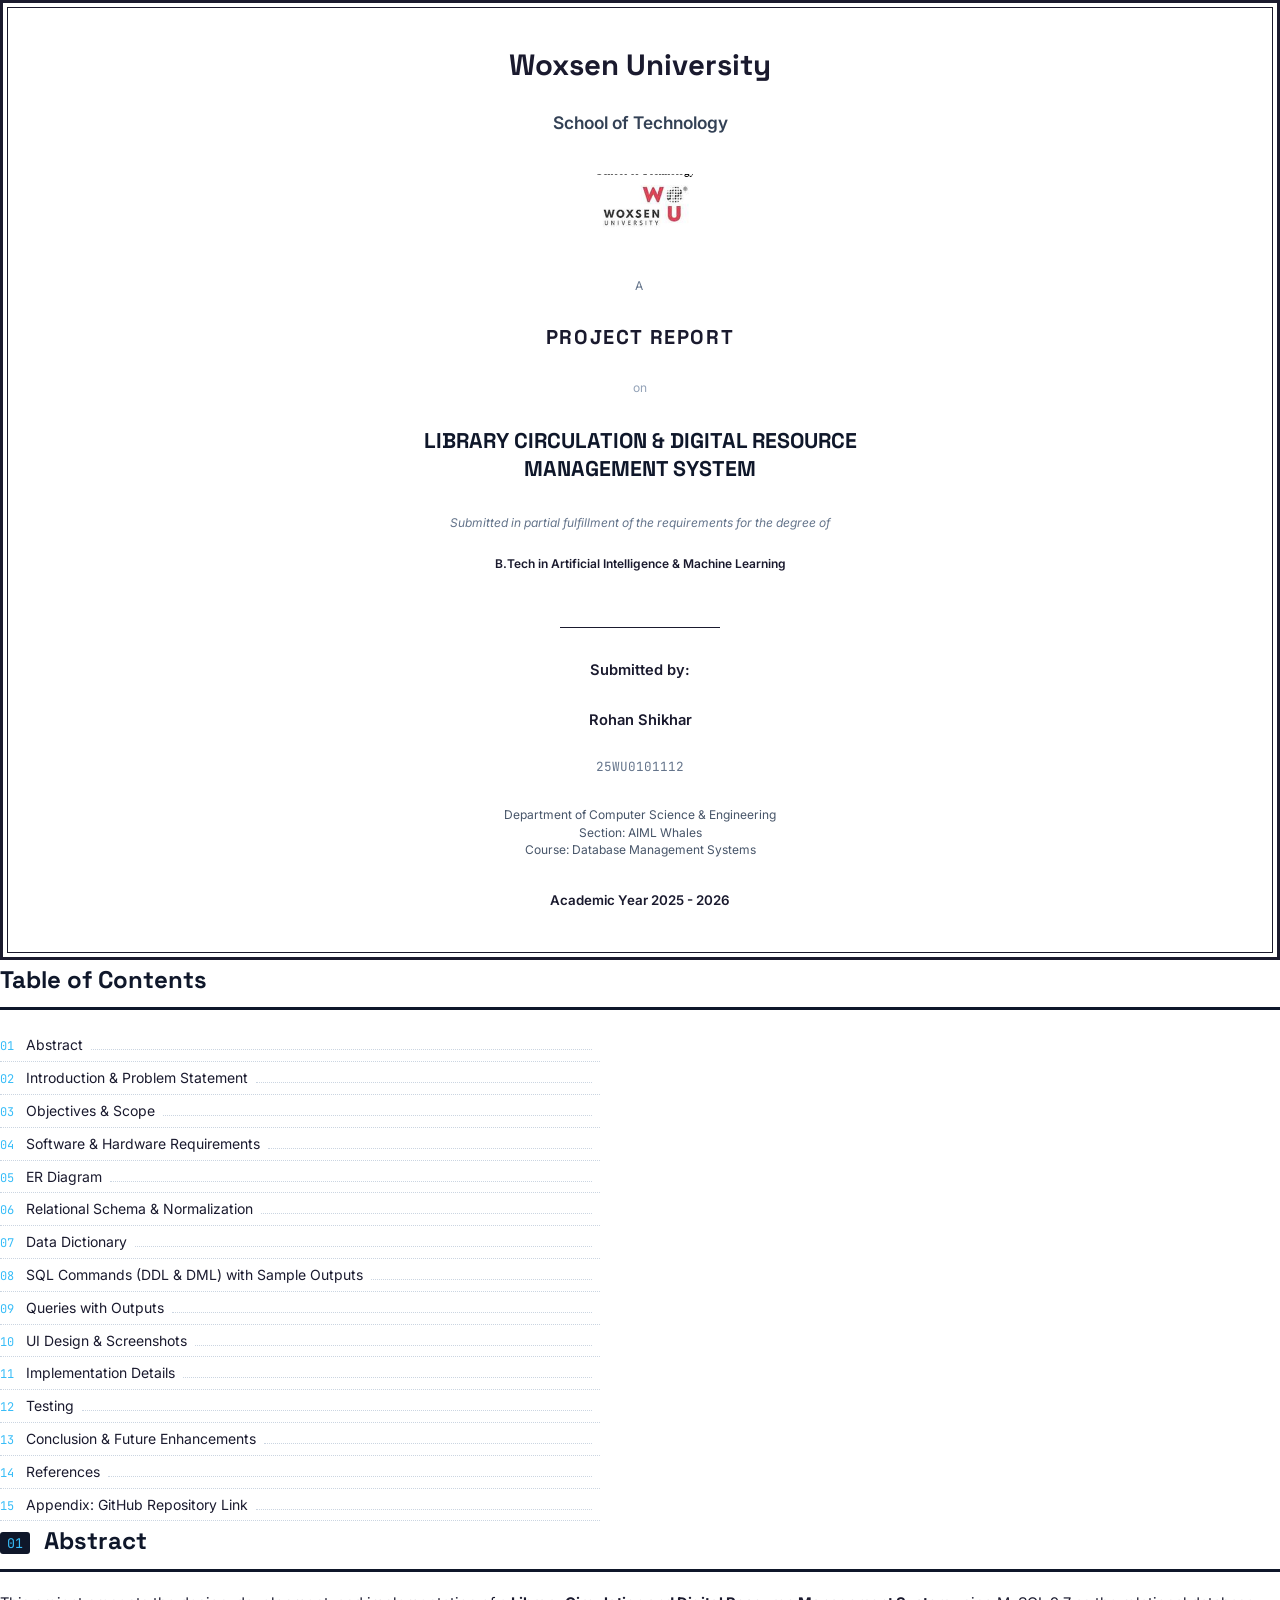
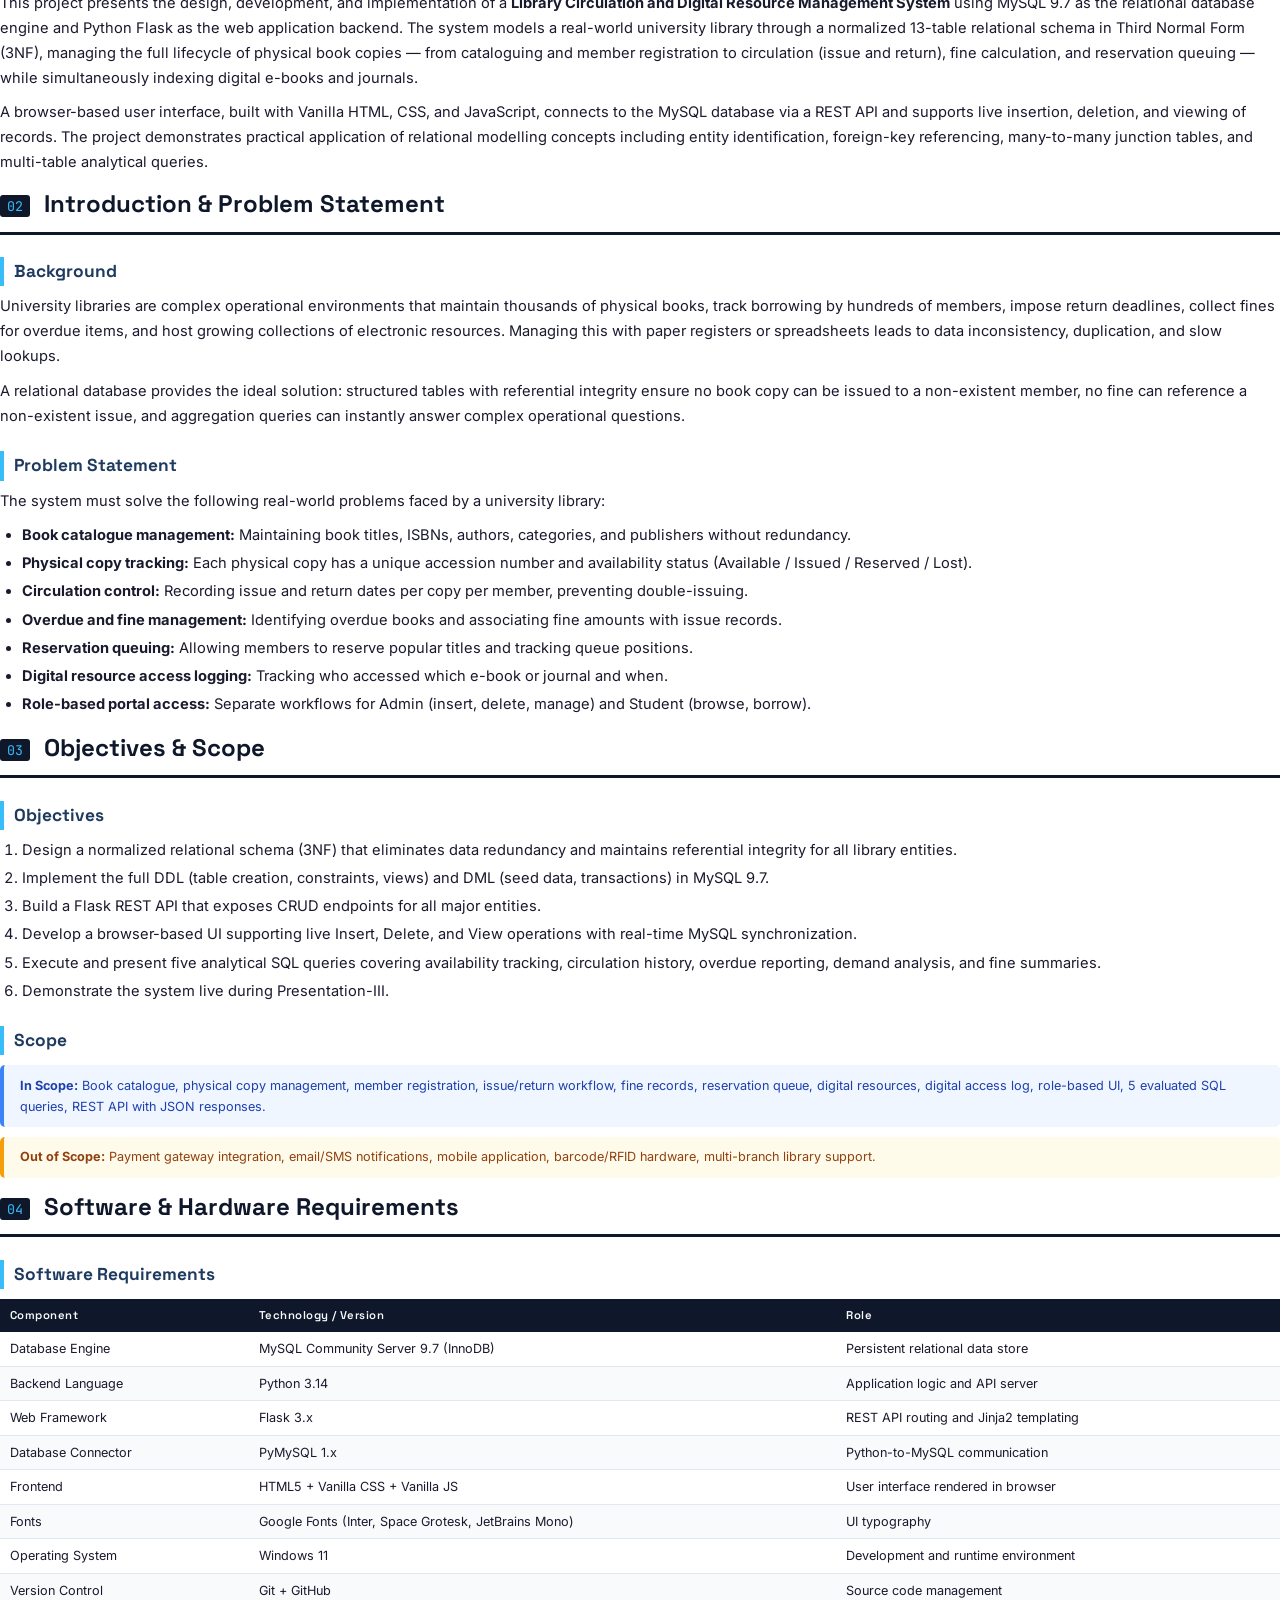
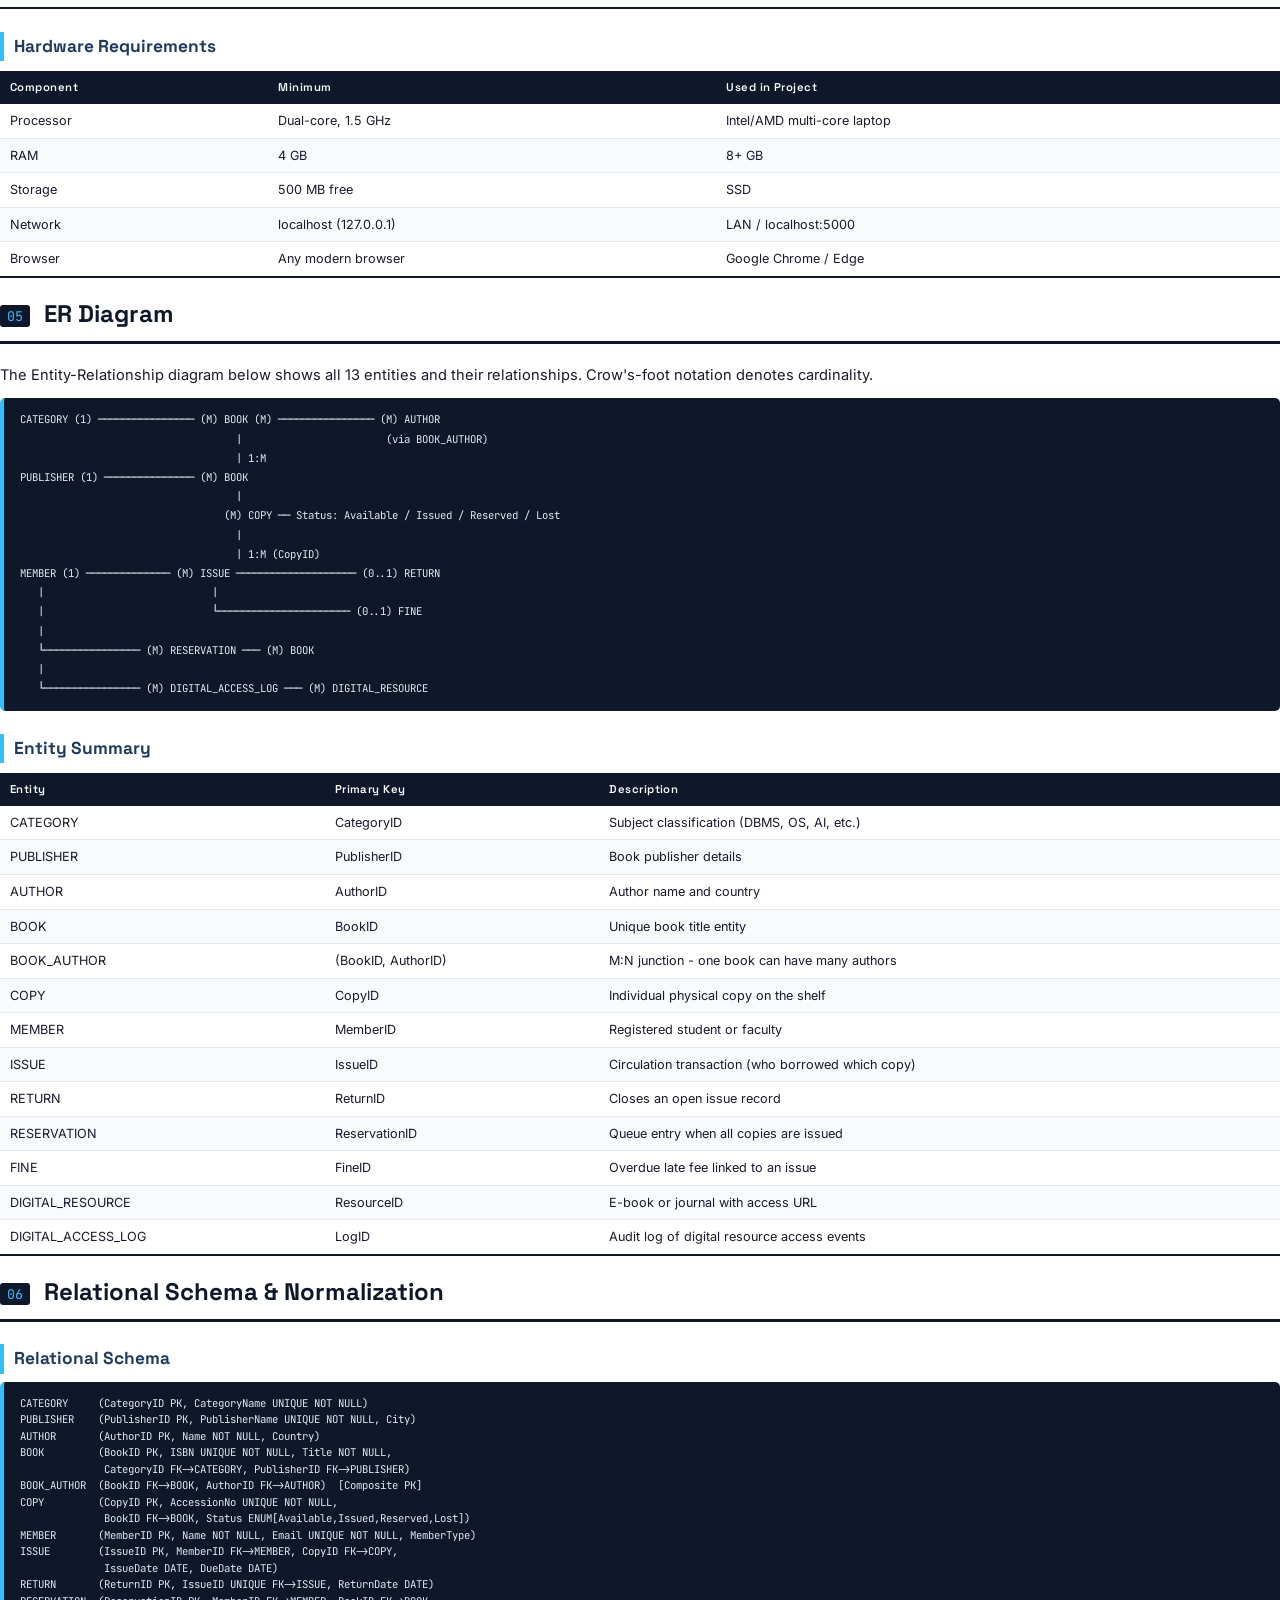
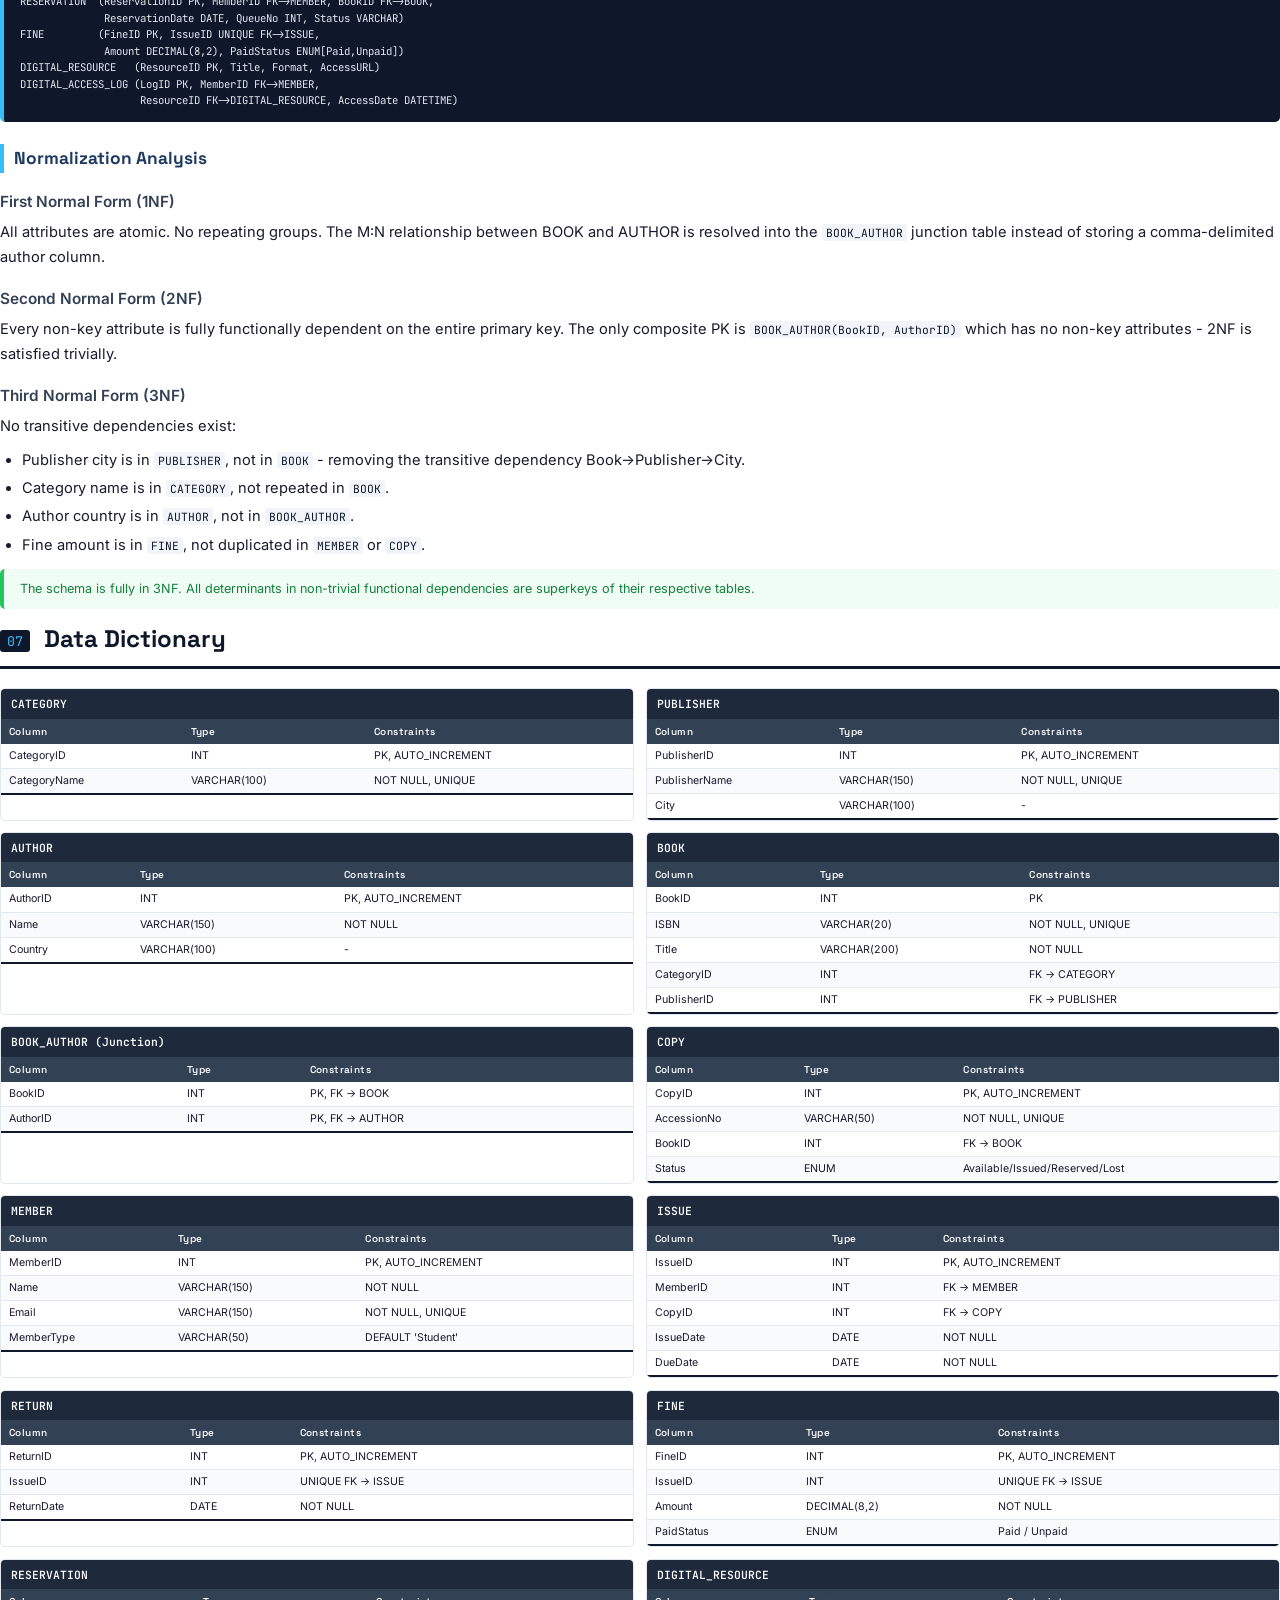
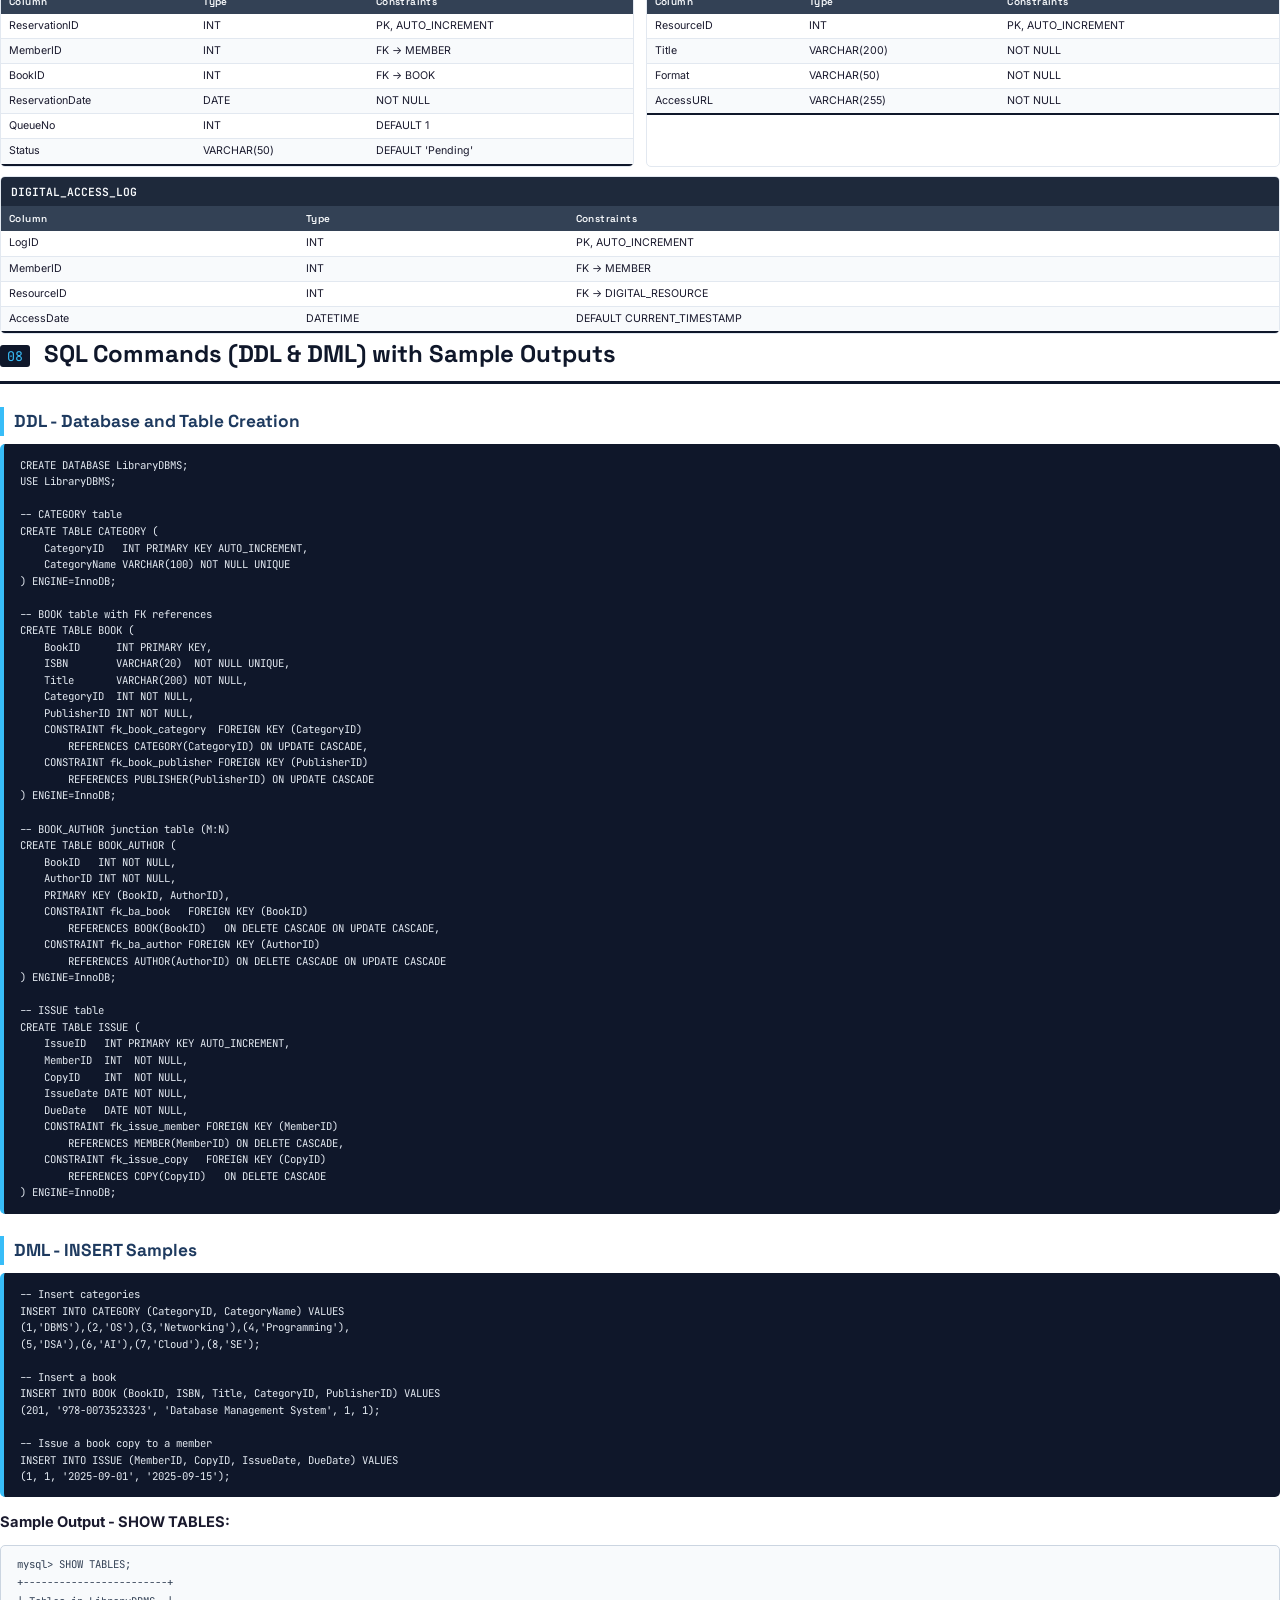
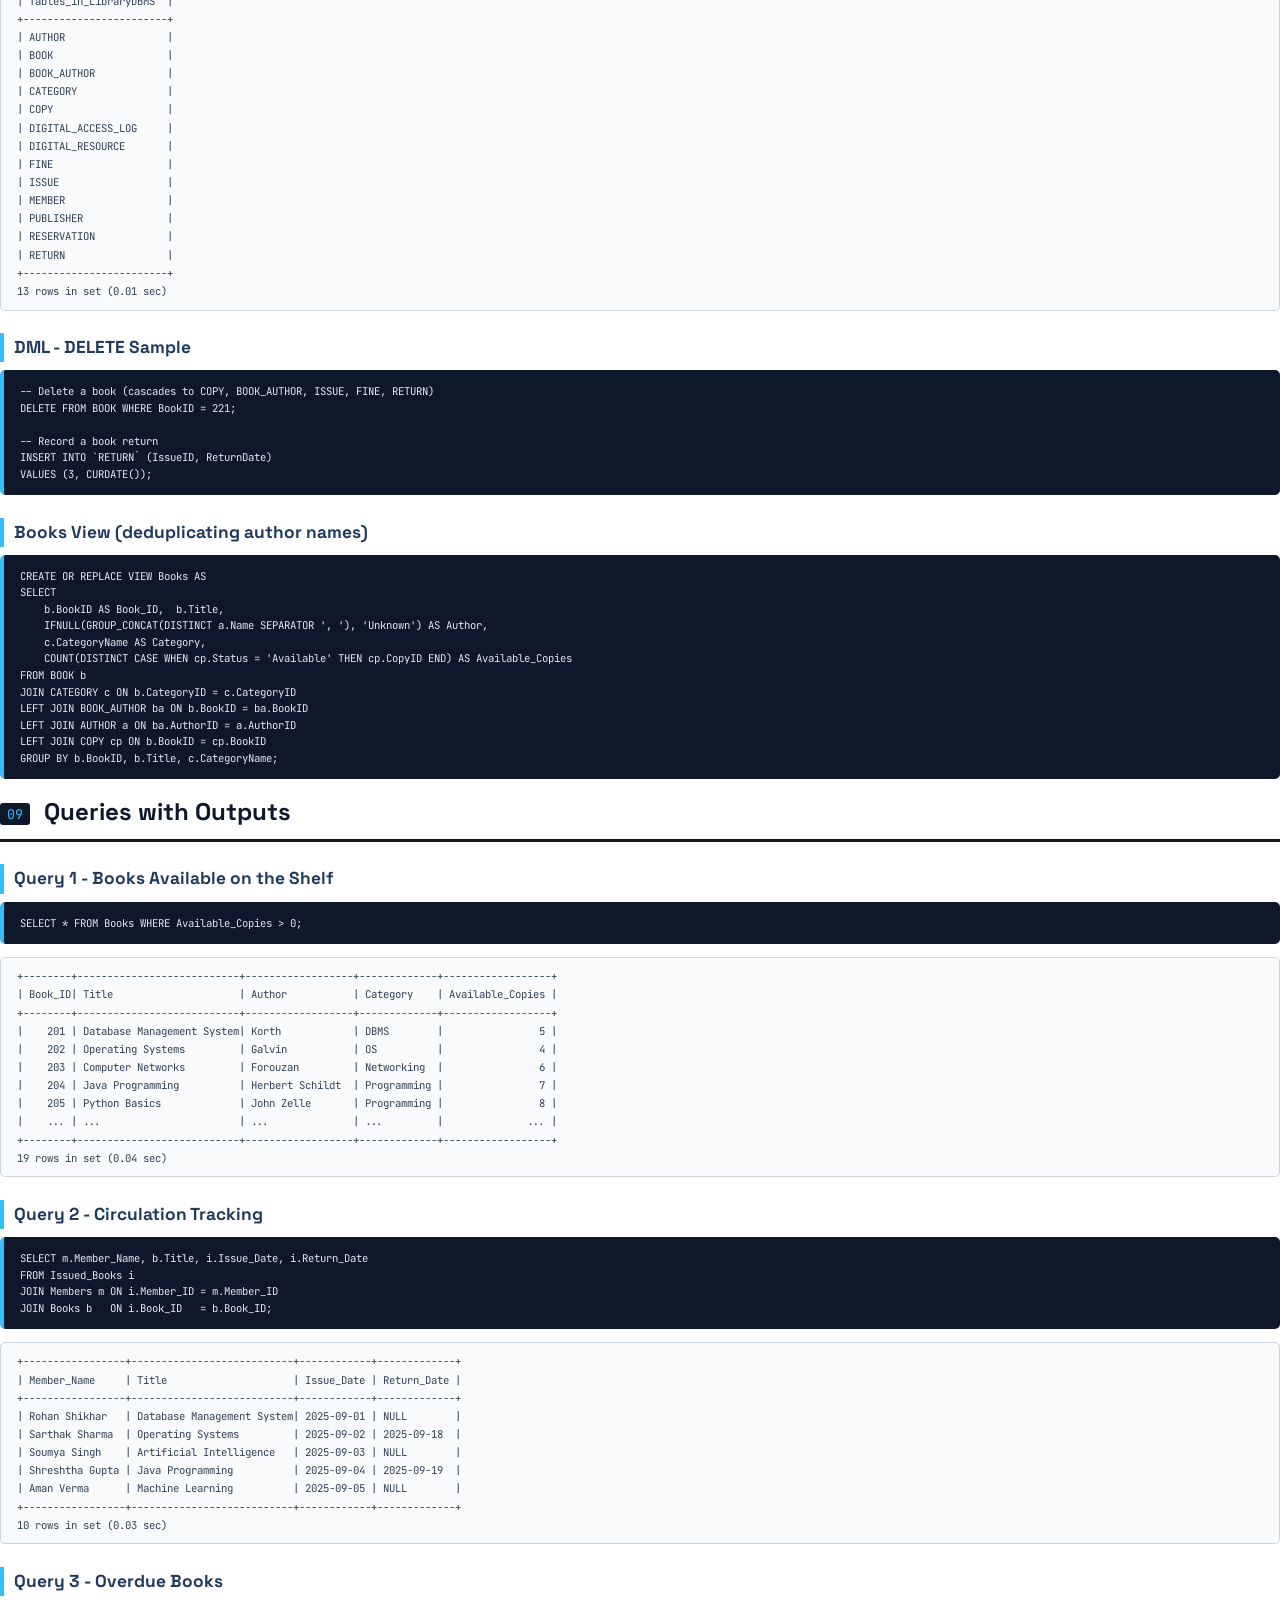
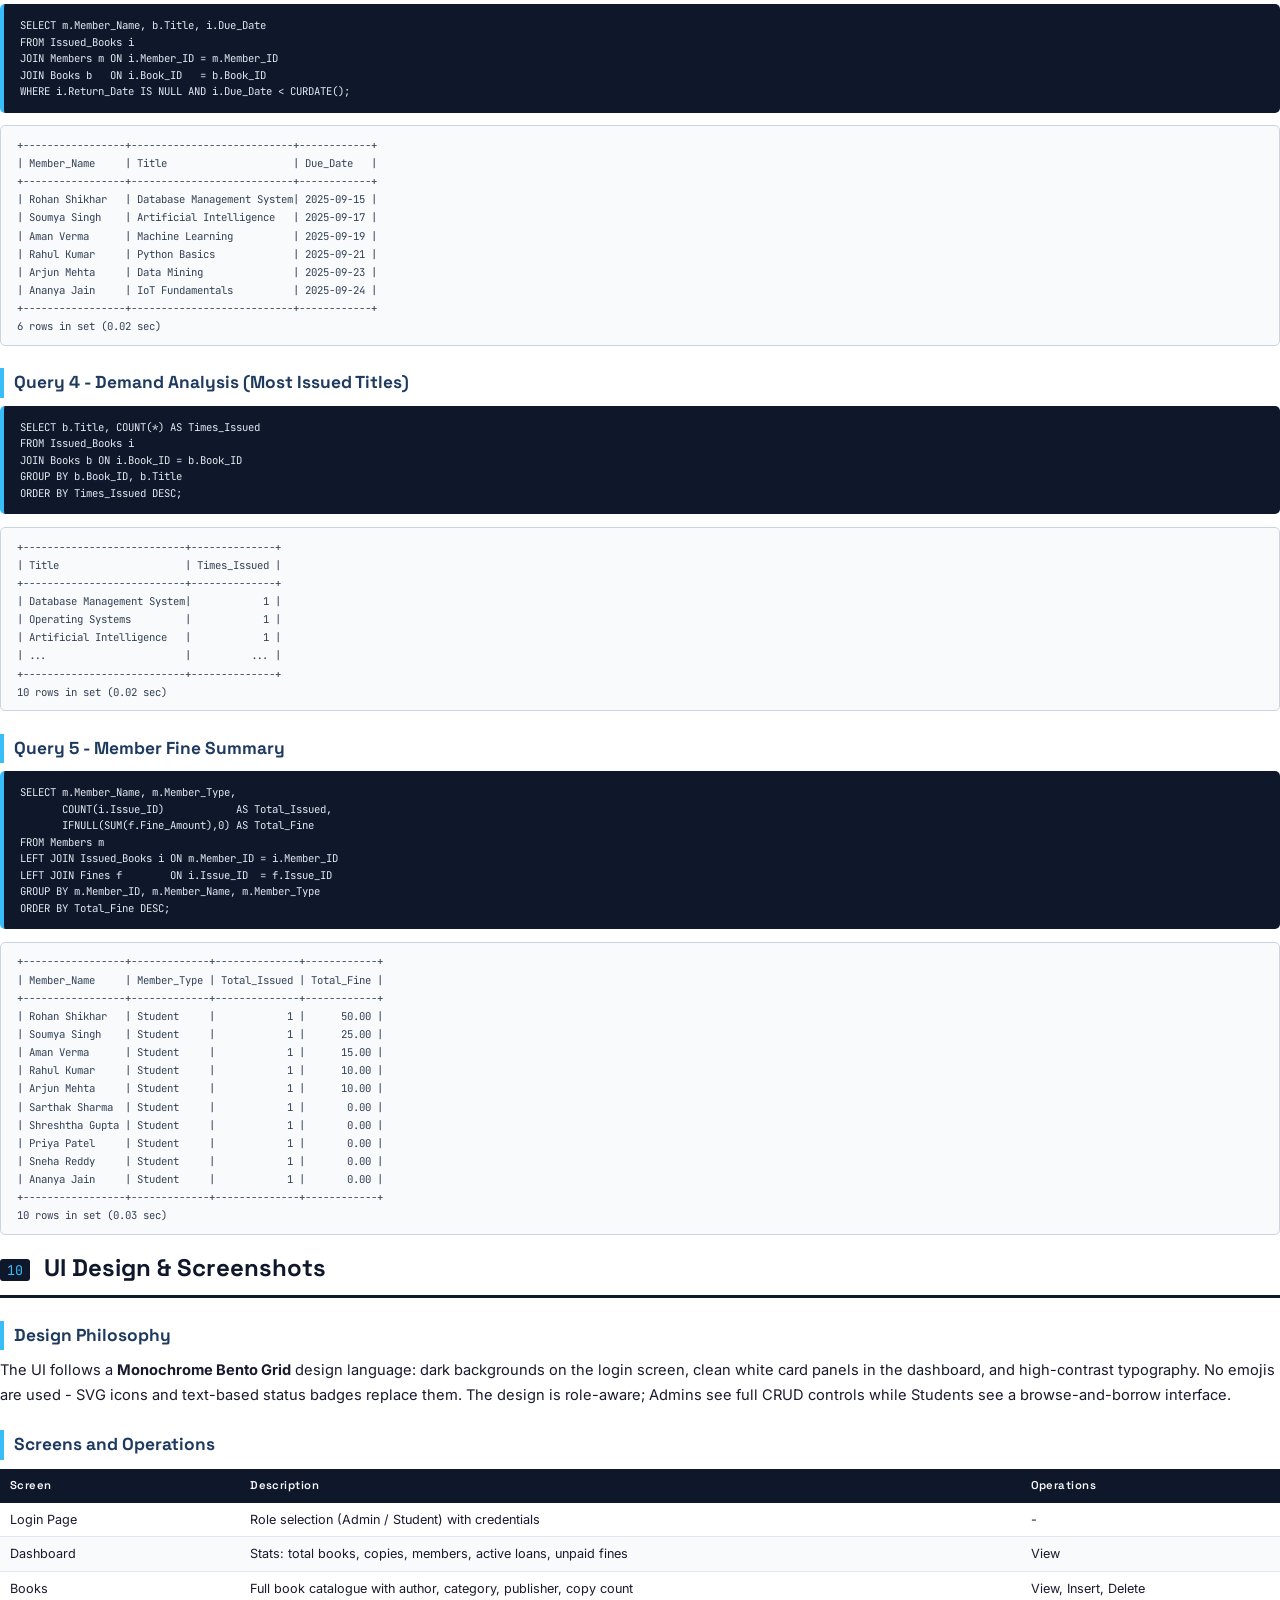
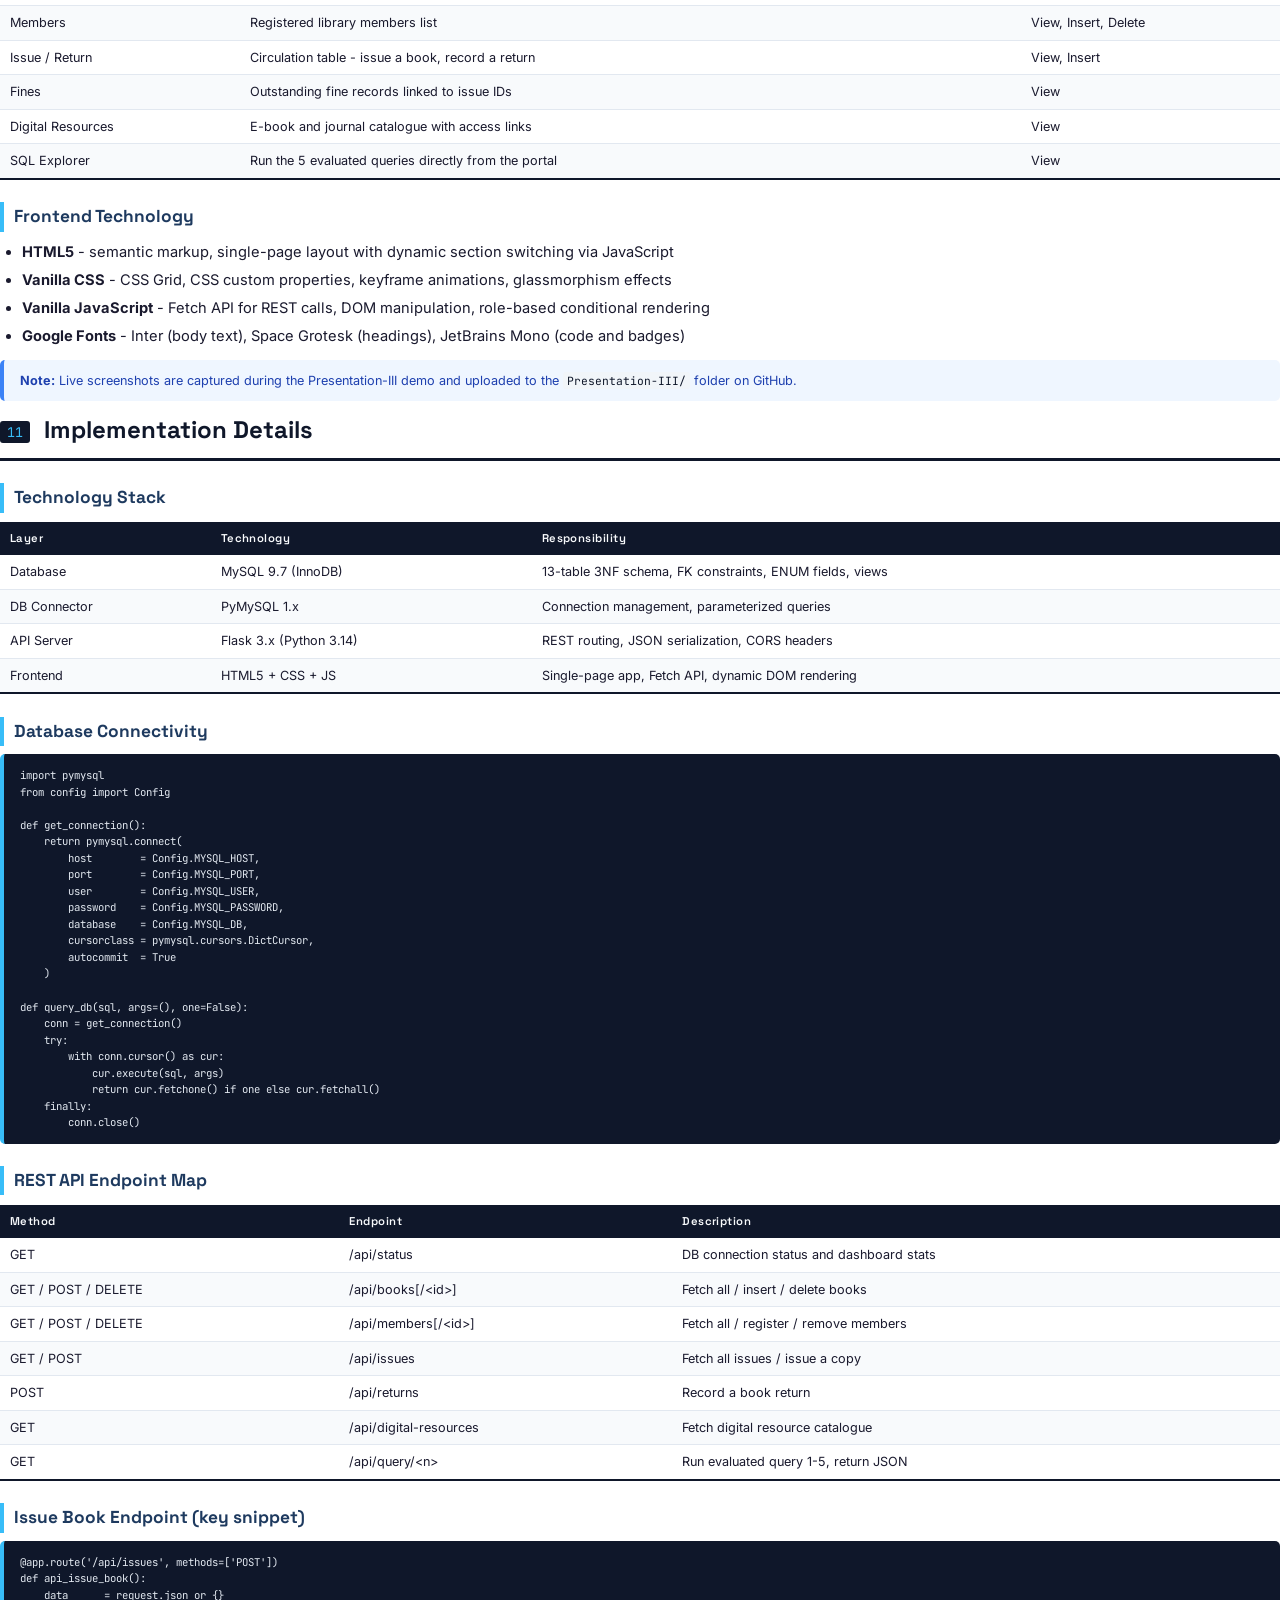
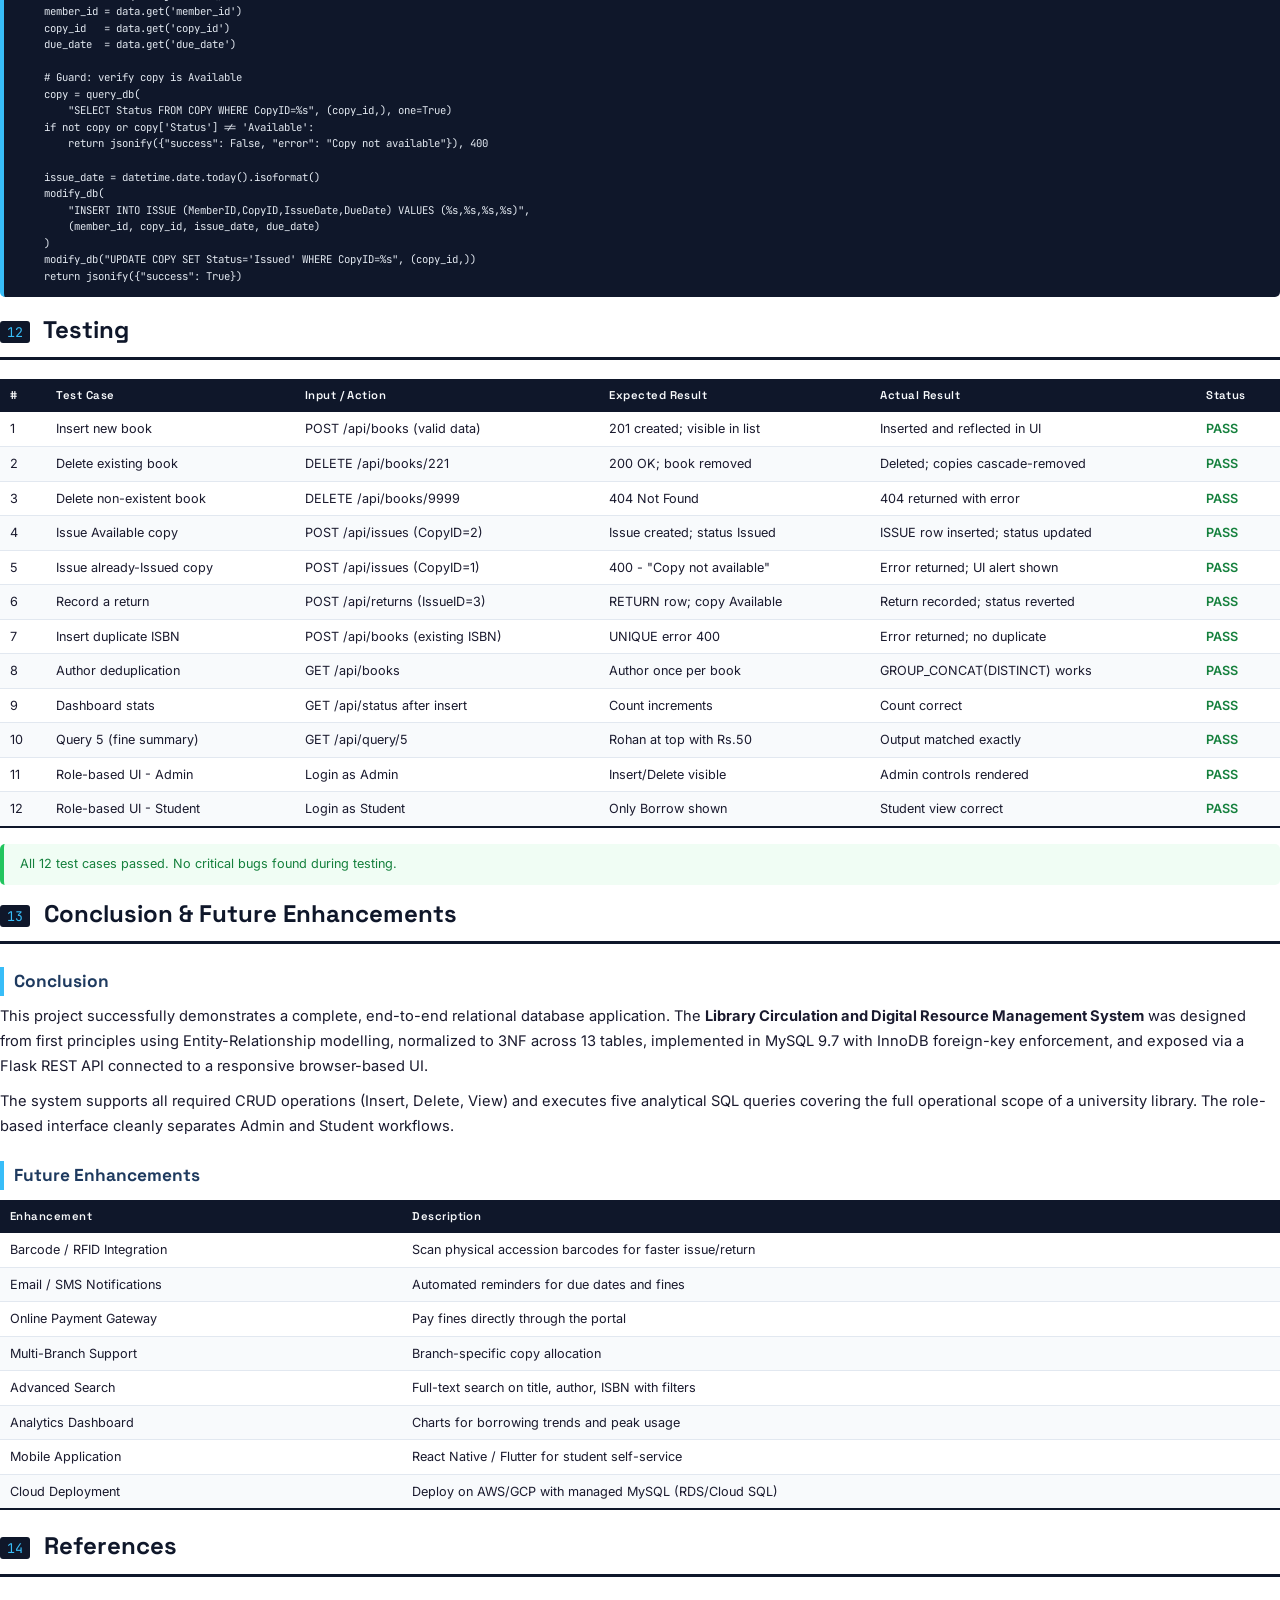
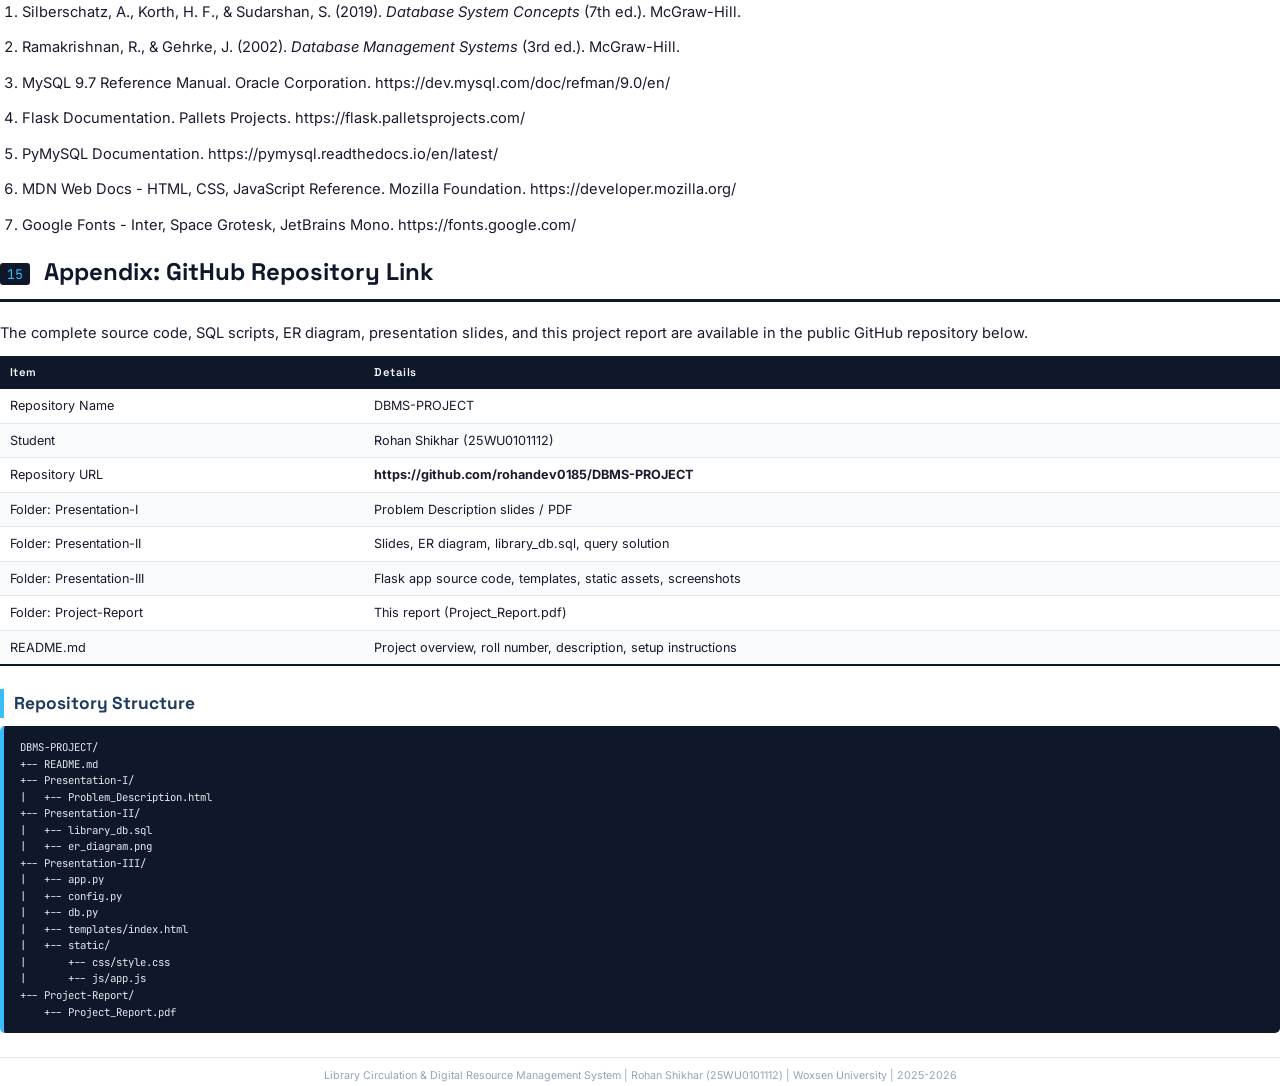
==== commit 4bd35dd3: "Update project report with single-page Woxsen cover and add Presentation-III materials" ====
--- a/Project-Report/Project_Report.html
+++ b/Project-Report/Project_Report.html
@@ -24,18 +24,25 @@
       print-color-adjust: exact;
     }
 
-    /* ══════════════ COVER PAGE (formal academic) ══════════════ */
+    /* ══════════════ COVER PAGE (formal academic - STRICT ONE PAGE) ══════════════ */
     .cover {
       page-break-after: always;
+      break-after: page;
+      page-break-inside: avoid;
+      break-inside: avoid;
       display: flex;
       flex-direction: column;
       align-items: center;
-      justify-content: center;
-      min-height: 100vh;
-      padding: 2cm 3cm;
+      justify-content: space-between;
+      height: 25.4cm;
+      max-height: 25.4cm;
+      box-sizing: border-box;
+      padding: 1.2cm 1.6cm;
       text-align: center;
       border: 3px solid #1a1a2e;
       position: relative;
+      margin: 0 auto;
+      overflow: hidden;
     }
     .cover::after {
       content: '';
@@ -44,98 +51,117 @@
       border: 1px solid #1a1a2e;
       pointer-events: none;
     }
+    .cover-header-group {
+      display: flex;
+      flex-direction: column;
+      align-items: center;
+    }
     .cover-university {
       font-family: 'Space Grotesk', sans-serif;
-      font-size: 26pt;
+      font-size: 22pt;
       font-weight: 700;
       color: #1a1a2e;
-      margin-bottom: 0.2rem;
+      line-height: 1.2;
+      margin-bottom: 2px;
     }
     .cover-school {
       font-family: 'Inter', sans-serif;
-      font-size: 14pt;
+      font-size: 13pt;
       font-weight: 600;
       color: #334155;
-      margin-bottom: 1.8rem;
+      margin-bottom: 0.6rem;
     }
     .cover-logo {
       width: 140px;
-      height: auto;
-      margin-bottom: 2rem;
+      max-height: 70px;
+      object-fit: contain;
+      margin: 0.3rem auto 0.6rem;
+    }
+    .cover-middle-group {
+      display: flex;
+      flex-direction: column;
+      align-items: center;
     }
     .cover-label {
-      font-size: 10pt;
+      font-size: 9pt;
       letter-spacing: 0.15em;
       text-transform: uppercase;
       color: #64748b;
-      margin-bottom: 0.3rem;
+      margin-bottom: 2px;
     }
     .cover-report-title {
       font-family: 'Space Grotesk', sans-serif;
-      font-size: 16pt;
+      font-size: 15pt;
       font-weight: 700;
       color: #1a1a2e;
       text-transform: uppercase;
       letter-spacing: 0.08em;
-      margin-bottom: 0.3rem;
+      margin-bottom: 2px;
     }
     .cover-on {
-      font-size: 10pt;
+      font-size: 9pt;
       color: #94a3b8;
-      margin-bottom: 1.2rem;
+      margin-bottom: 0.4rem;
     }
     .cover-project-title {
       font-family: 'Space Grotesk', sans-serif;
-      font-size: 18pt;
+      font-size: 16pt;
       font-weight: 700;
       color: #0f172a;
-      line-height: 1.35;
+      line-height: 1.3;
       max-width: 520px;
-      margin-bottom: 2.5rem;
+      margin-bottom: 0.6rem;
       text-transform: uppercase;
     }
     .cover-meta-line {
-      font-size: 11pt;
+      font-size: 9pt;
       color: #475569;
-      margin-bottom: 0.3rem;
+      line-height: 1.4;
+      margin-bottom: 2px;
     }
     .cover-meta-line em {
       font-style: italic;
-      color: #94a3b8;
+      color: #64748b;
     }
     .cover-divider {
-      width: 200px;
+      width: 160px;
       height: 1px;
       background: #1a1a2e;
-      margin: 1.2rem auto;
+      margin: 0.5rem auto;
+    }
+    .cover-bottom-group {
+      display: flex;
+      flex-direction: column;
+      align-items: center;
     }
     .cover-submitted {
-      font-size: 12pt;
-      font-weight: 600;
-      color: #1a1a2e;
-      margin-bottom: 0.6rem;
-    }
-    .cover-student {
-      font-size: 12pt;
-      color: #1a1a2e;
-      margin-bottom: 0.1rem;
-    }
-    .cover-roll {
-      font-family: 'JetBrains Mono', monospace;
-      font-size: 10pt;
-      color: #64748b;
-      margin-bottom: 2rem;
-    }
-    .cover-degree {
-      font-size: 10pt;
-      color: #475569;
-      line-height: 1.6;
-    }
-    .cover-year {
       font-size: 11pt;
       font-weight: 600;
       color: #1a1a2e;
-      margin-top: 1.5rem;
+      margin-bottom: 3px;
+    }
+    .cover-student {
+      font-size: 11pt;
+      font-weight: 600;
+      color: #1a1a2e;
+      margin-bottom: 1px;
+    }
+    .cover-roll {
+      font-family: 'JetBrains Mono', monospace;
+      font-size: 9.5pt;
+      color: #64748b;
+      margin-bottom: 0.4rem;
+    }
+    .cover-degree {
+      font-size: 9pt;
+      color: #475569;
+      line-height: 1.45;
+    }
+    .cover-year {
+      font-size: 10pt;
+      font-weight: 600;
+      color: #1a1a2e;
+      margin-top: 0.5rem;
     }
 
     /* ══════════════ SECTION PAGES ══════════════ */
@@ -318,7 +344,15 @@
     table, pre, .callout, .schema-card { page-break-inside: avoid; }
 
     @media print {
-      .cover { min-height: 100vh; }
+      .cover {
+        height: 25.4cm !important;
+        max-height: 25.4cm !important;
+        page-break-after: always !important;
+        break-after: page !important;
+        page-break-inside: avoid !important;
+        break-inside: avoid !important;
+        overflow: hidden !important;
+      }
     }
   </style>
 </head>
@@ -331,11 +365,7 @@
   <div class="cover-university">Woxsen University</div>
   <div class="cover-school">School of Technology</div>
 
-  <img
-    src="https://upload.wikimedia.org/wikipedia/commons/0/0e/Woxsen.png"
-    alt="Woxsen University Logo"
-    class="cover-logo"
-  />
+  <img src="[data-uri]" alt="Woxsen University Logo" class="cover-logo" />
 
   <div class="cover-label">A</div>
   <div class="cover-report-title">Project Report</div>
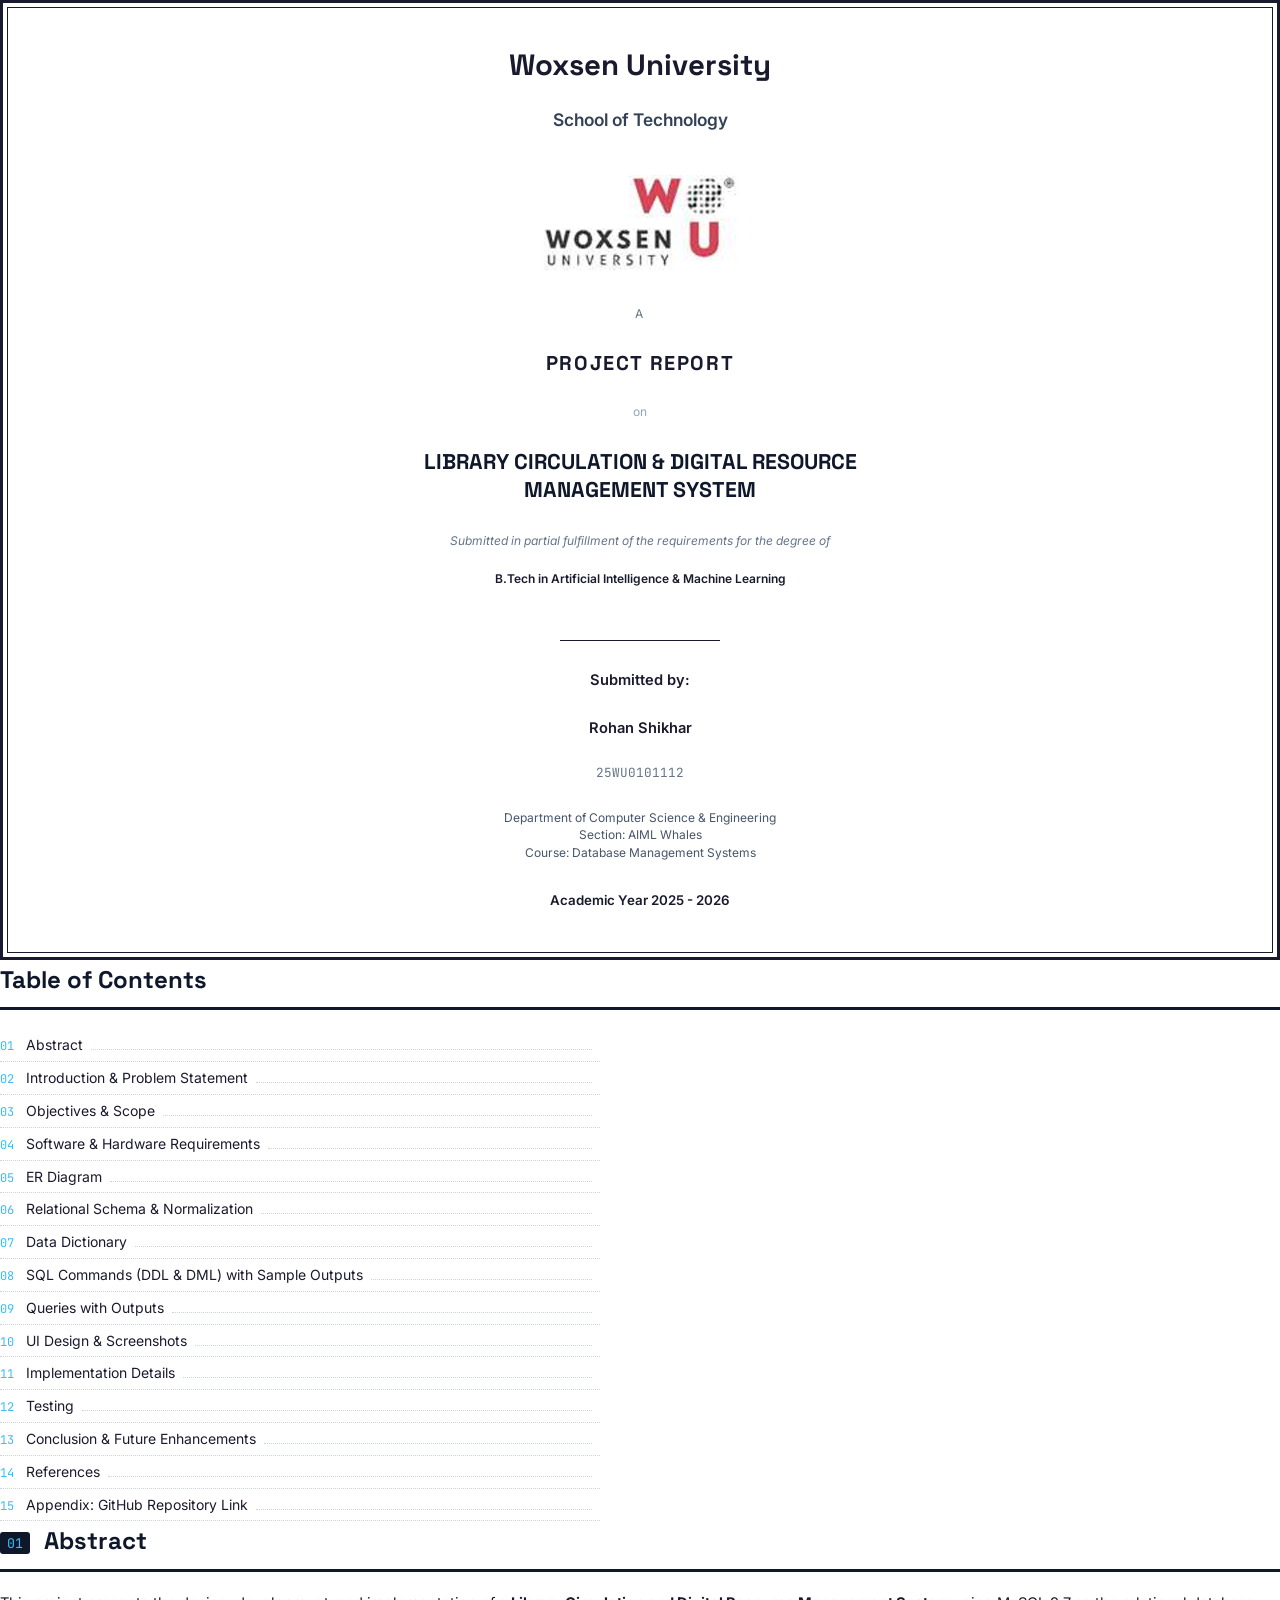
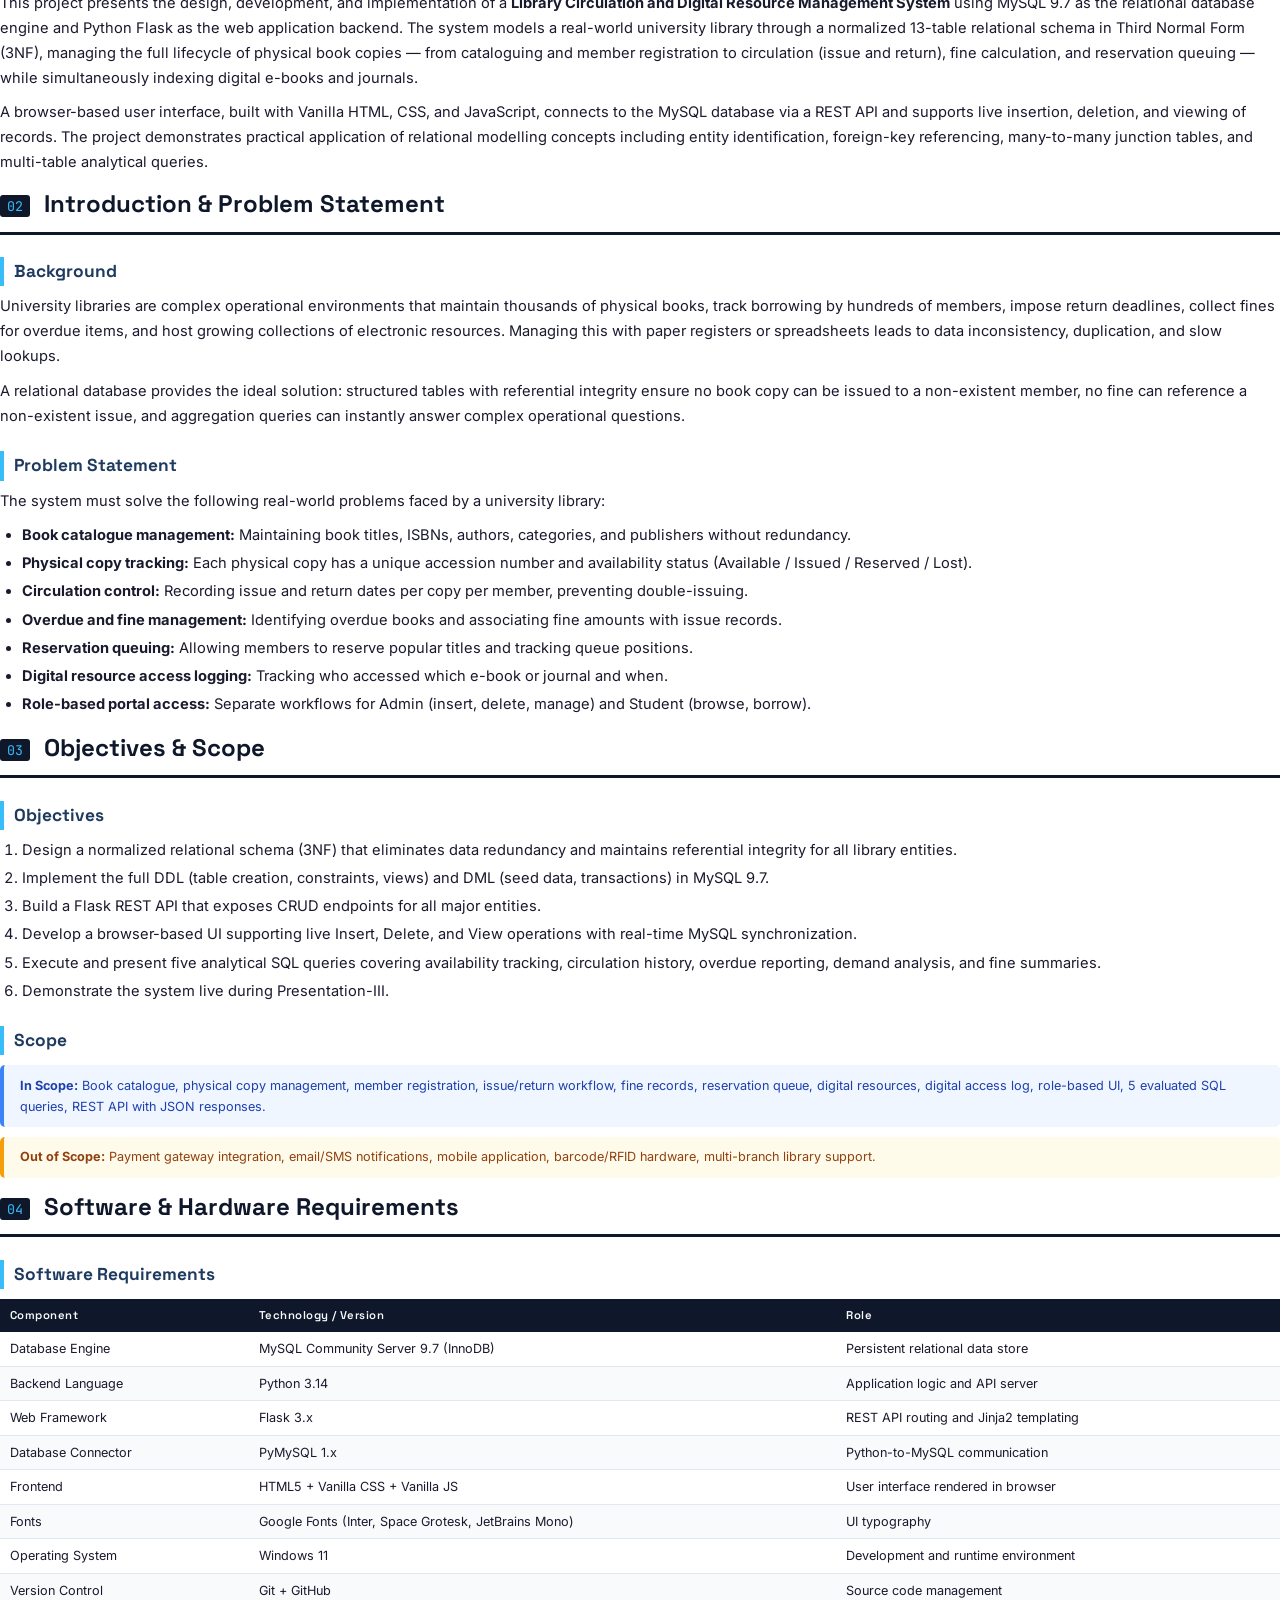
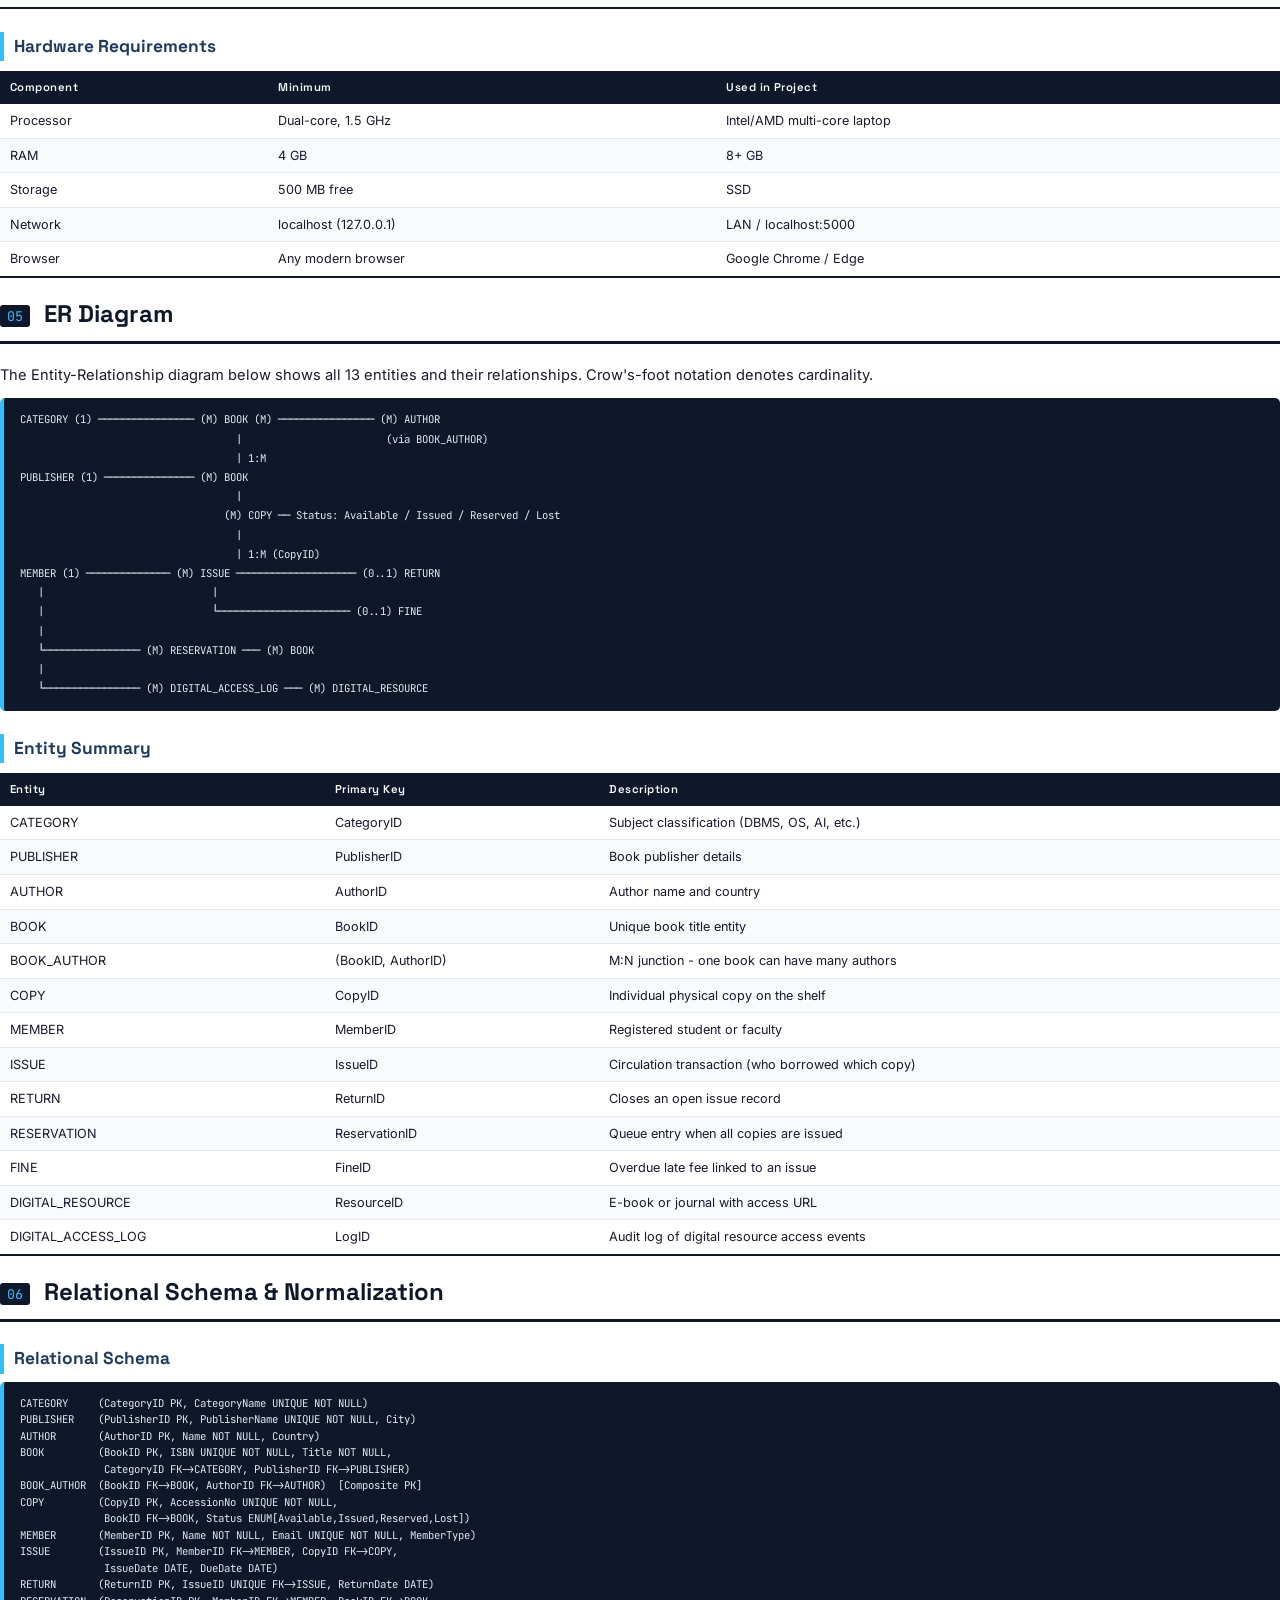
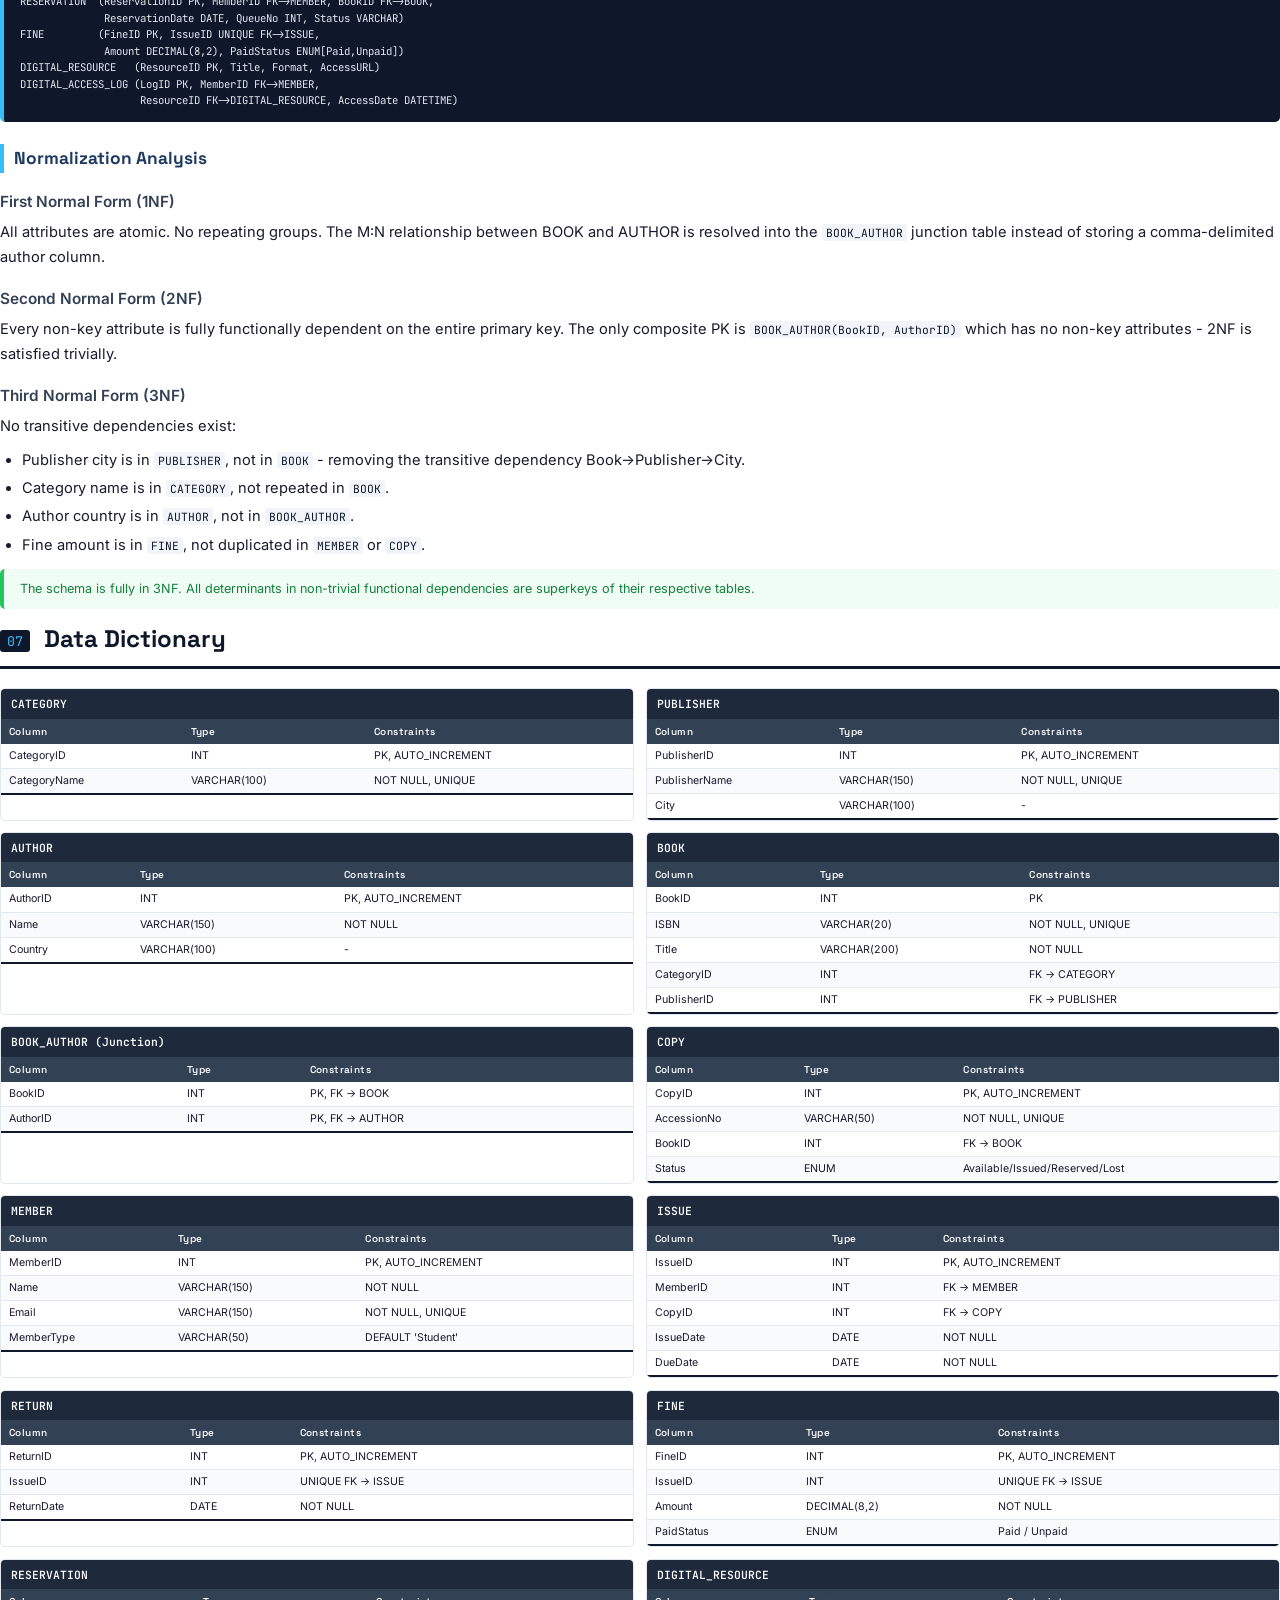
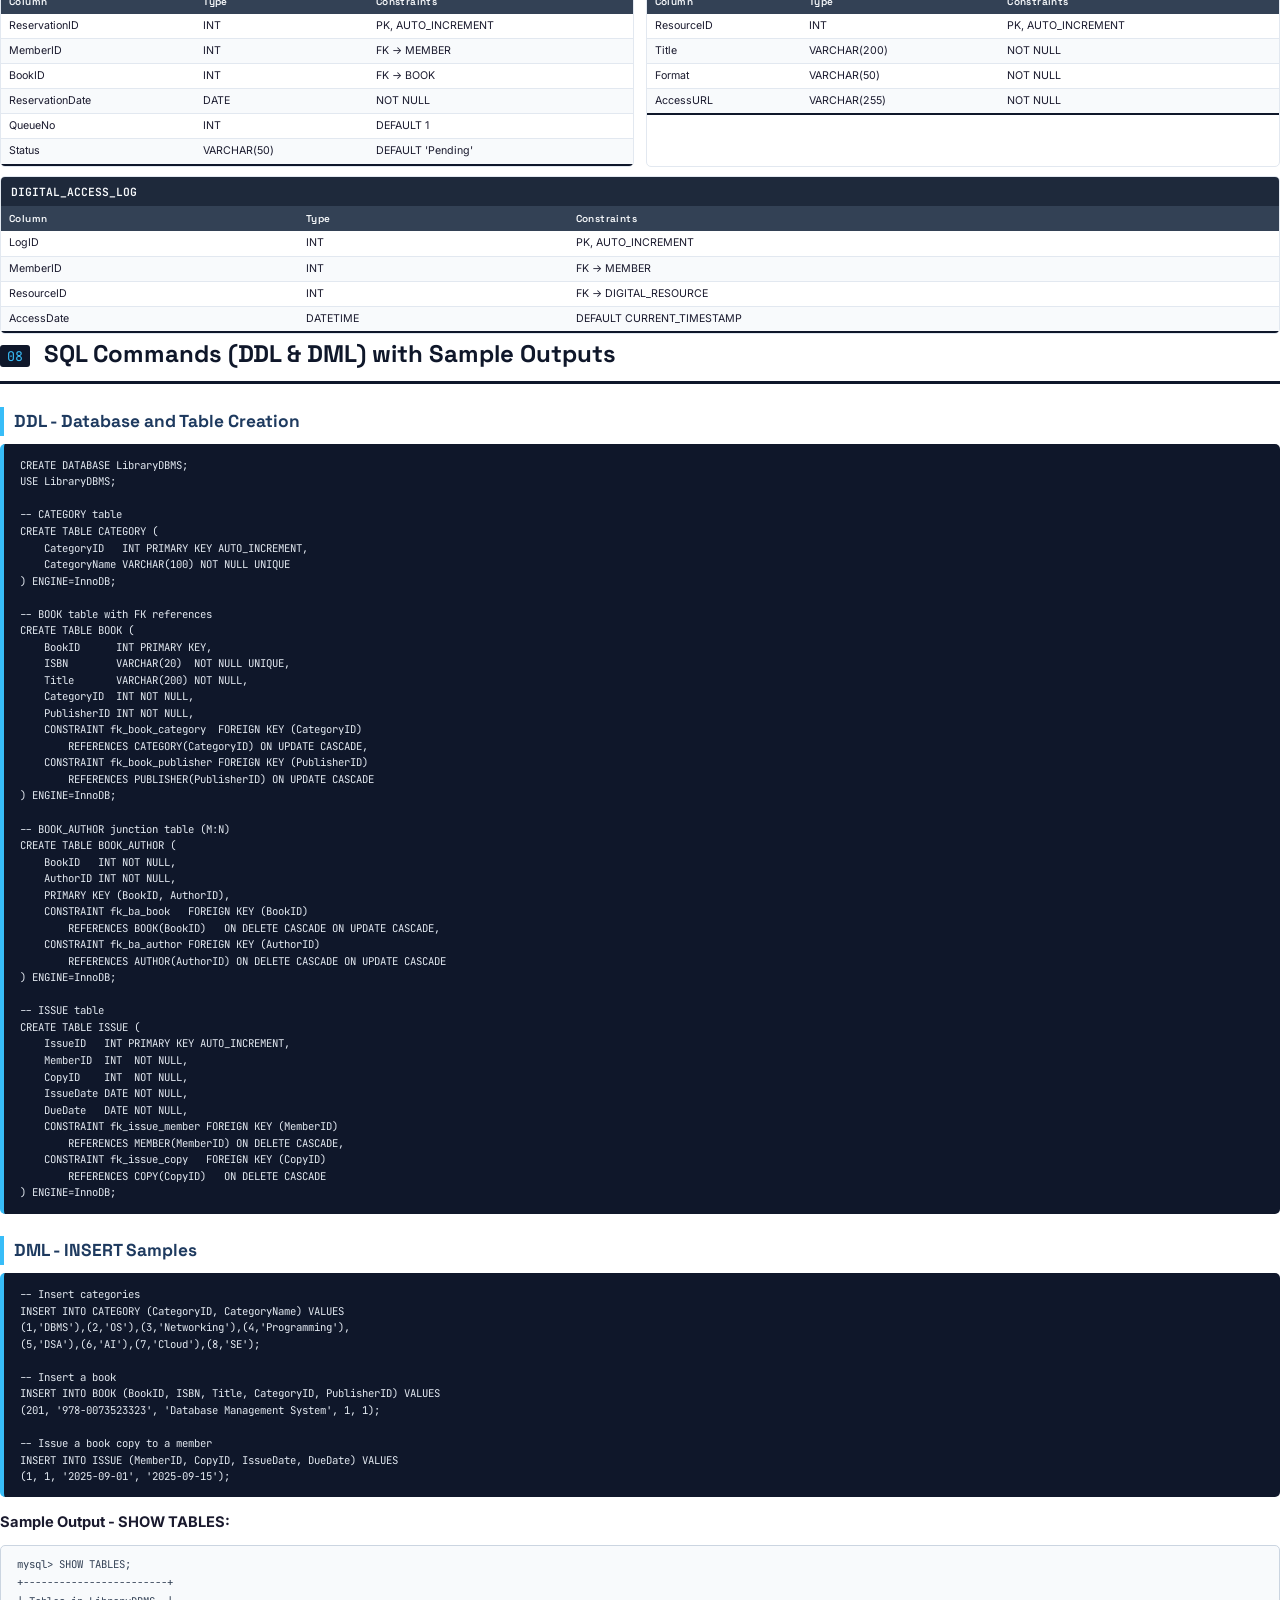
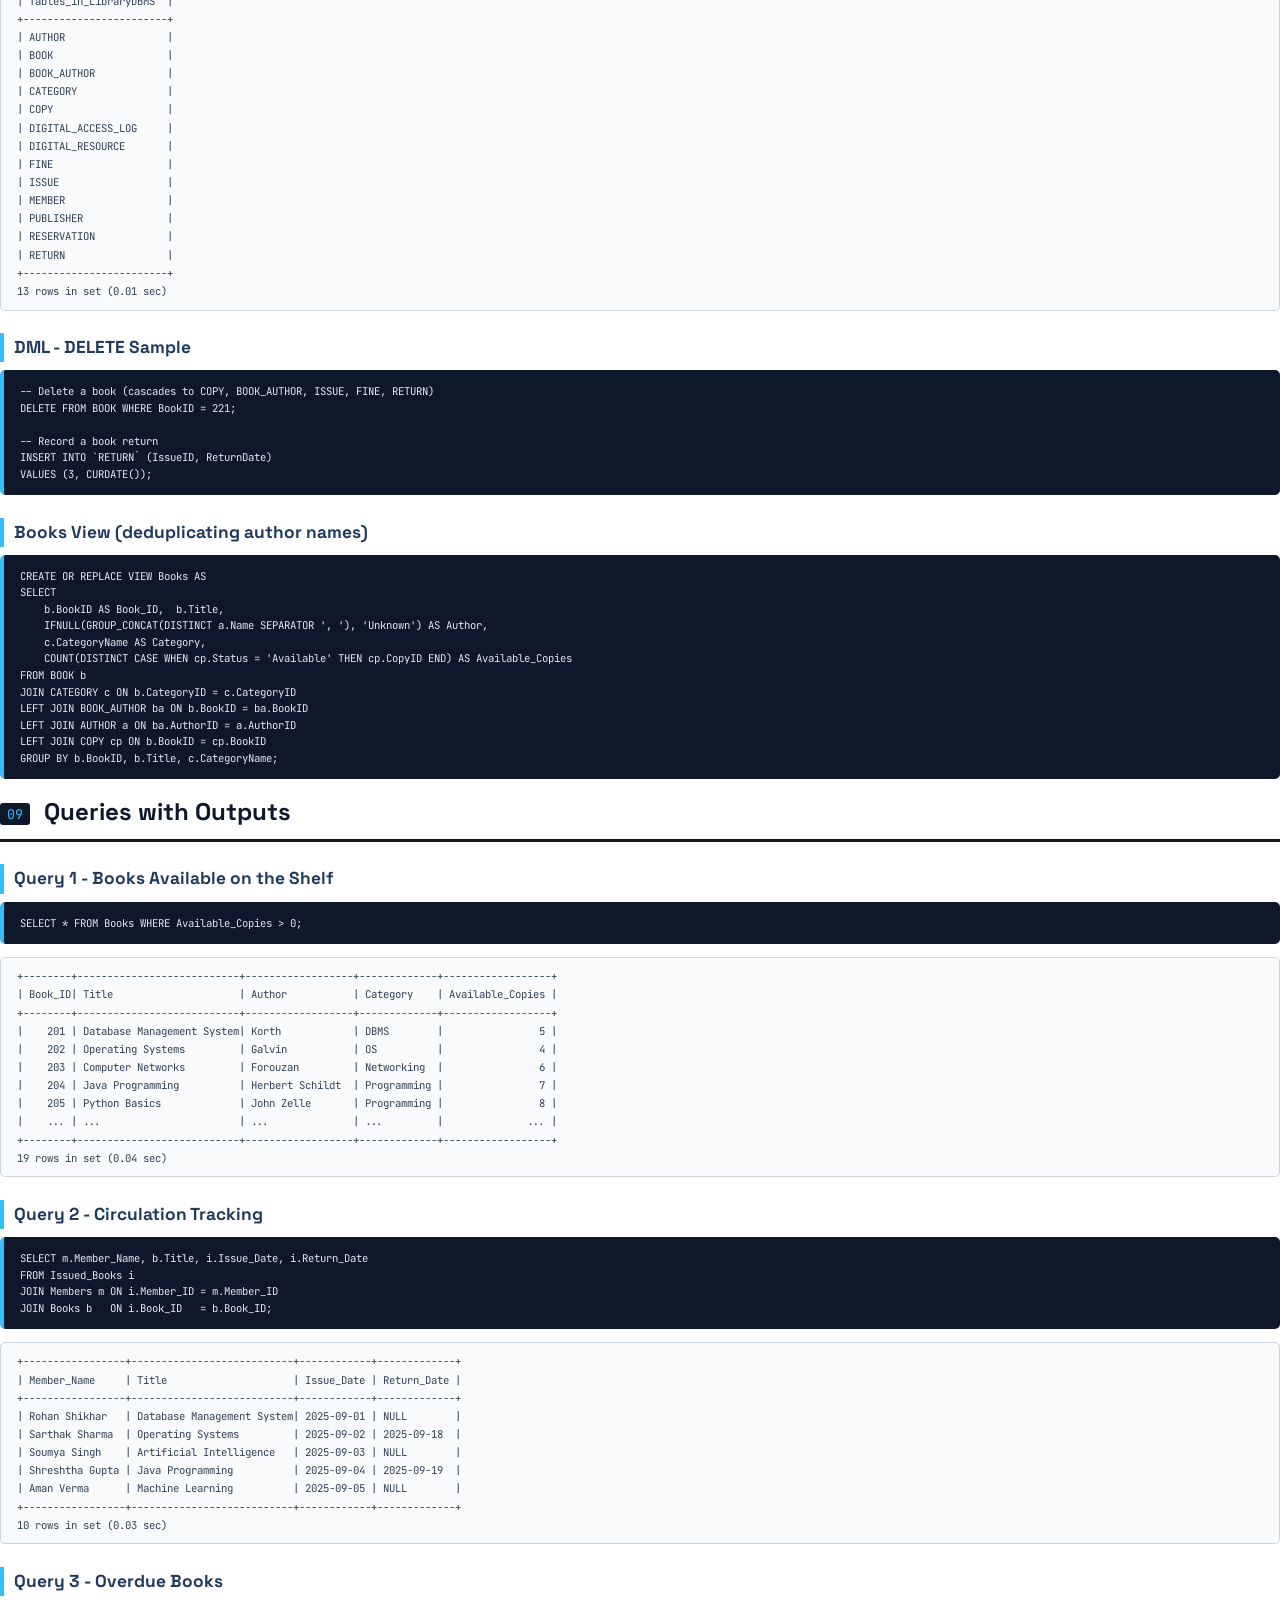
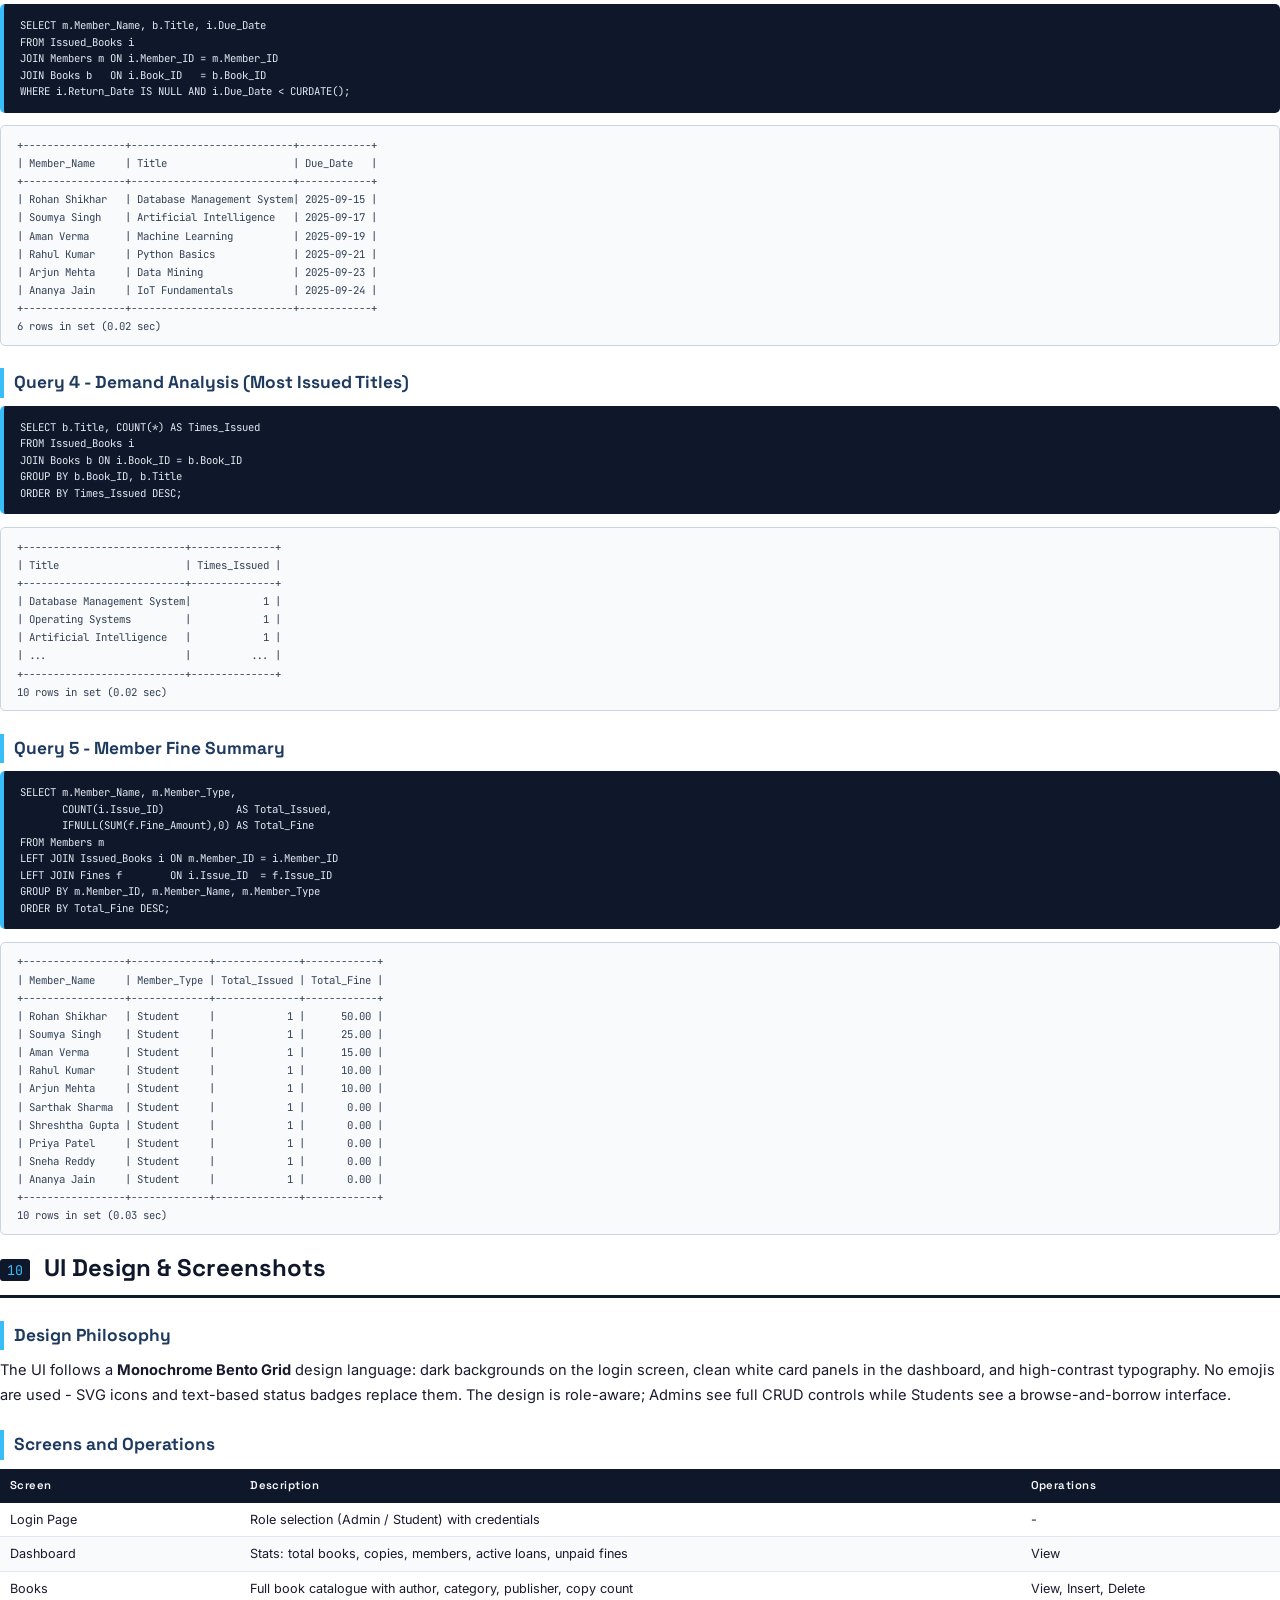
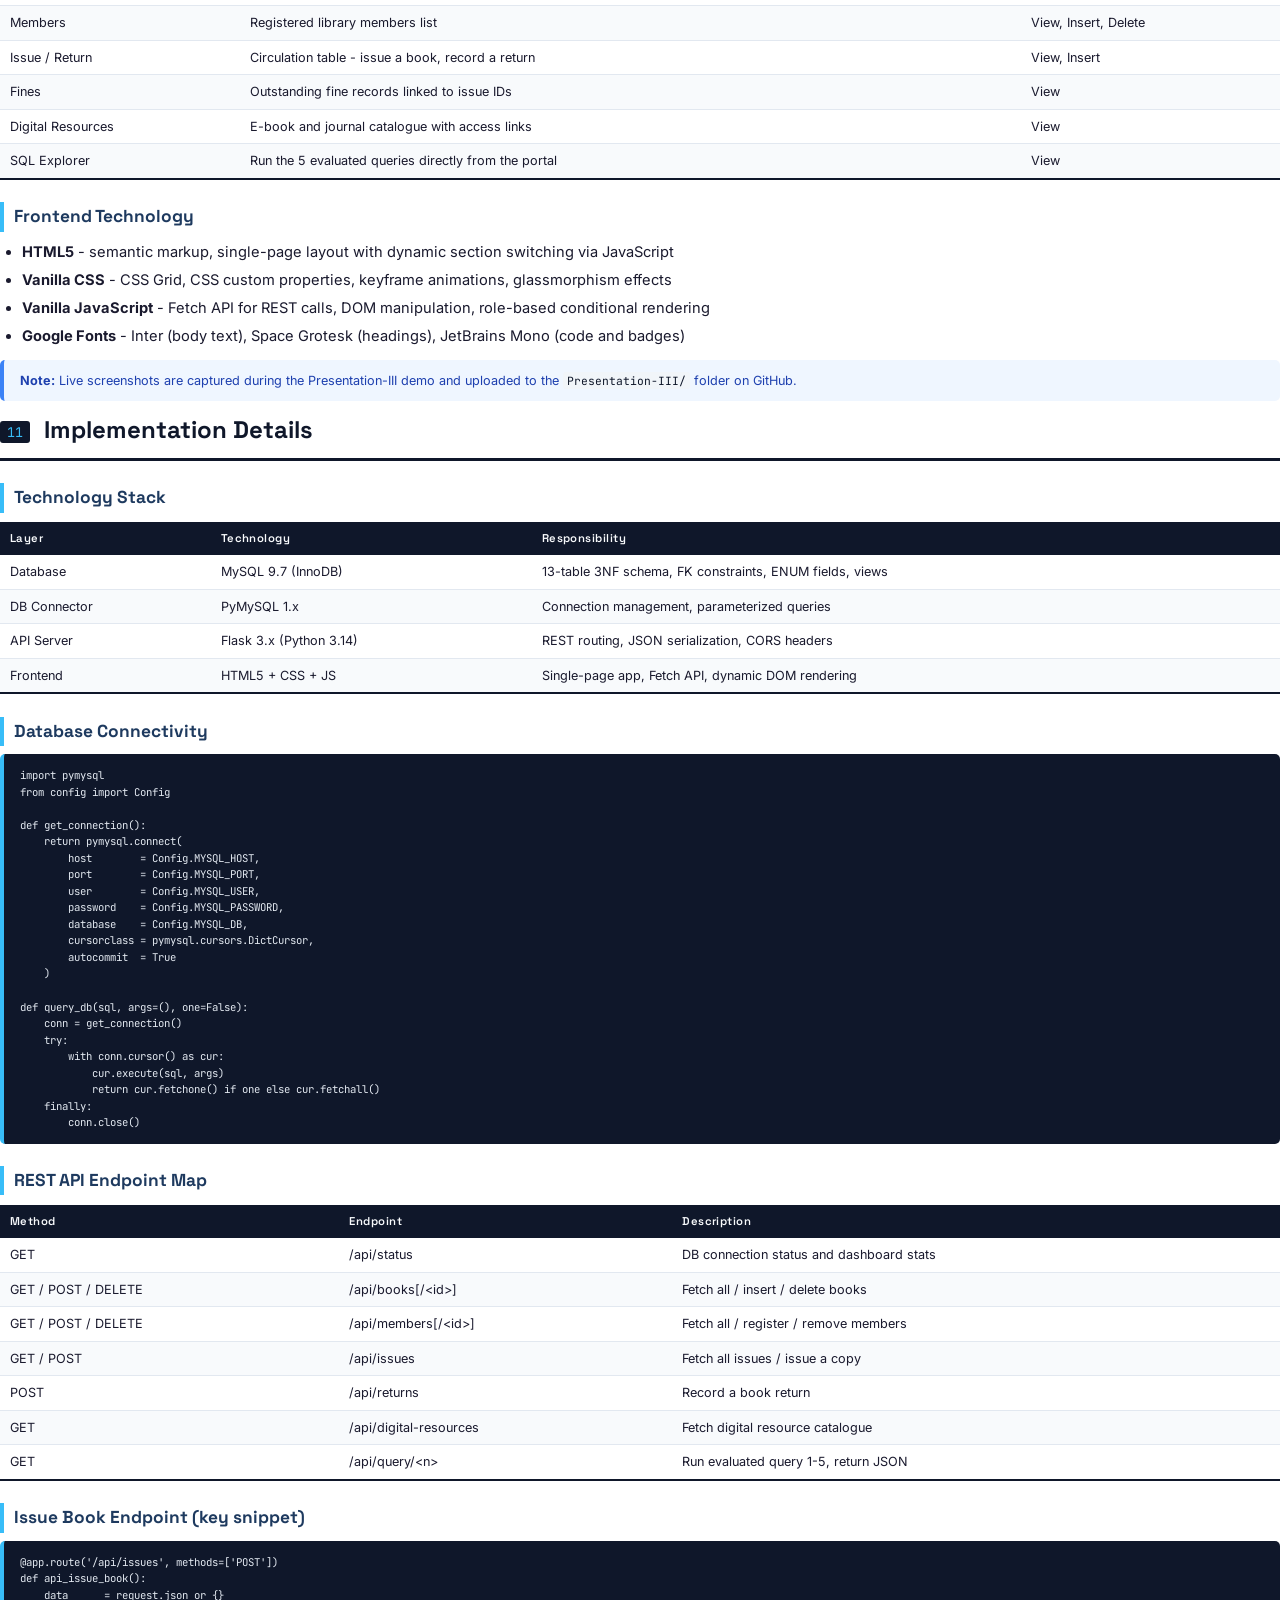
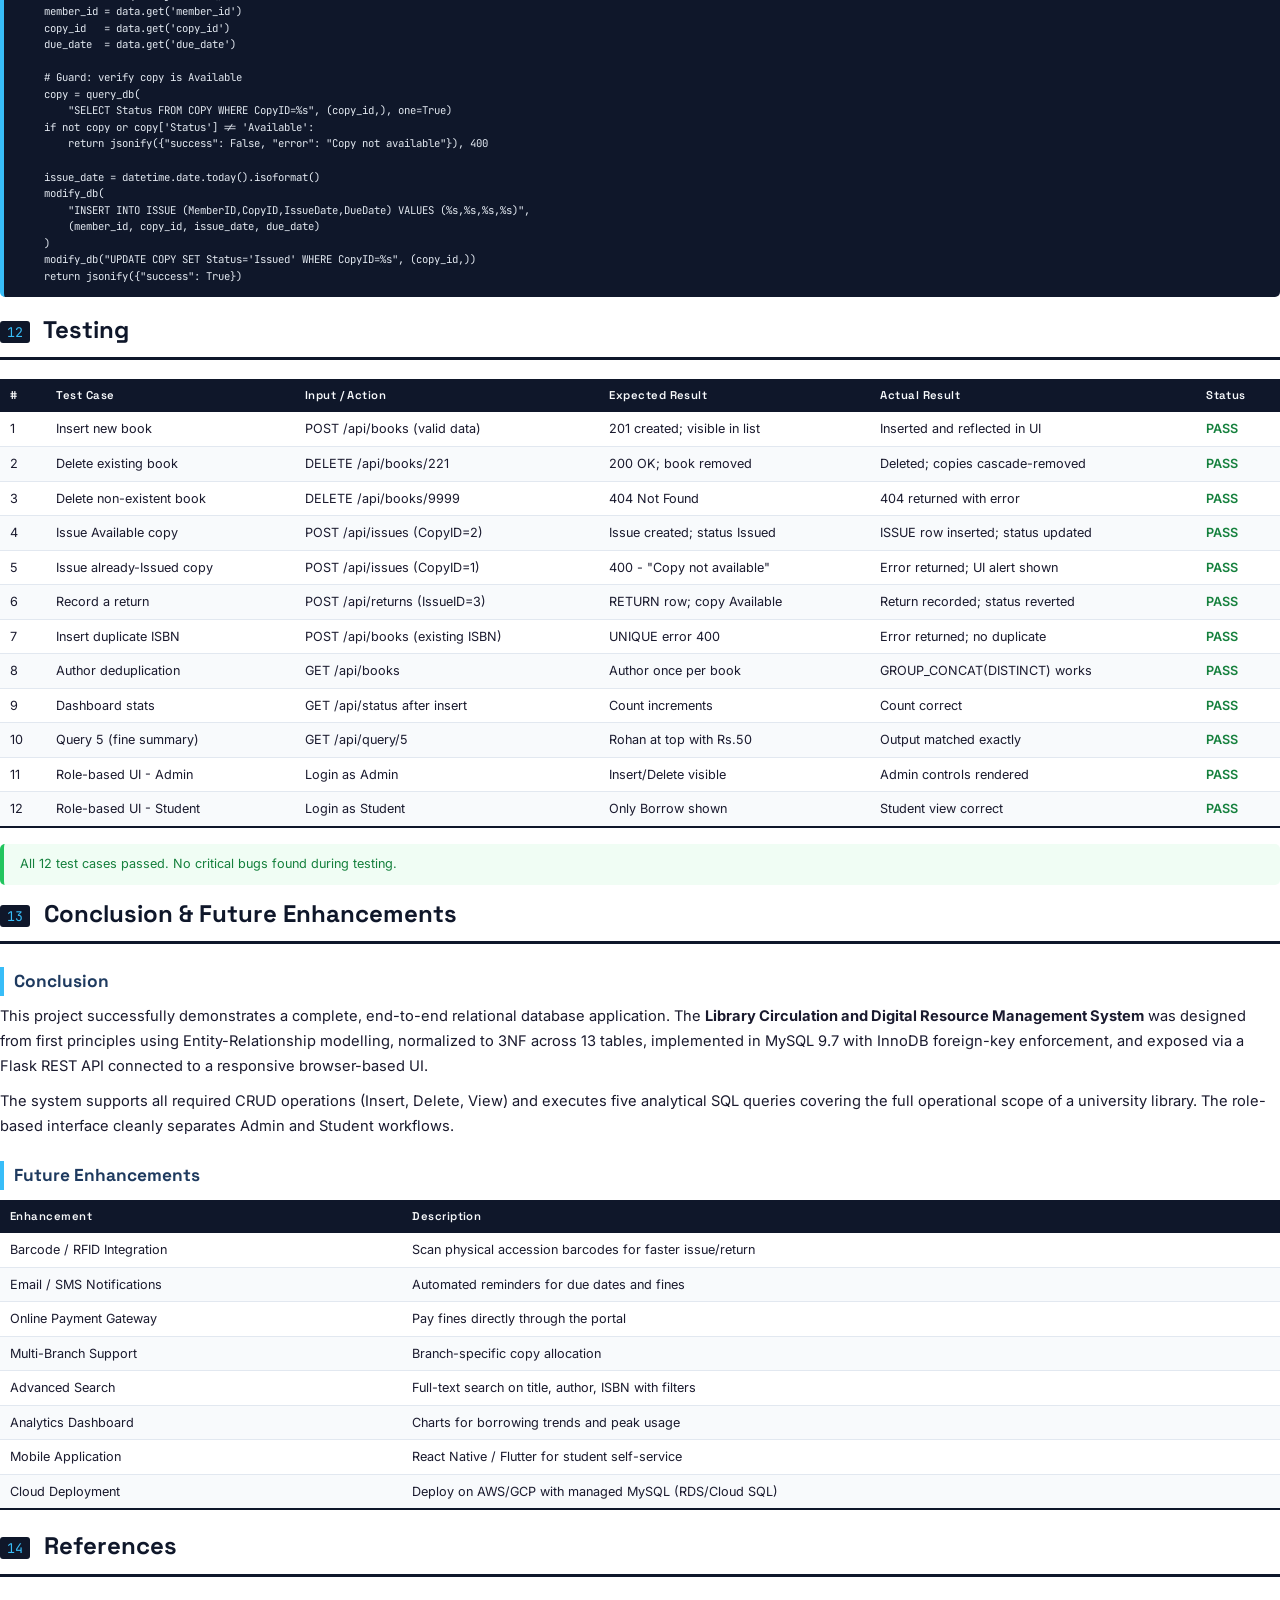
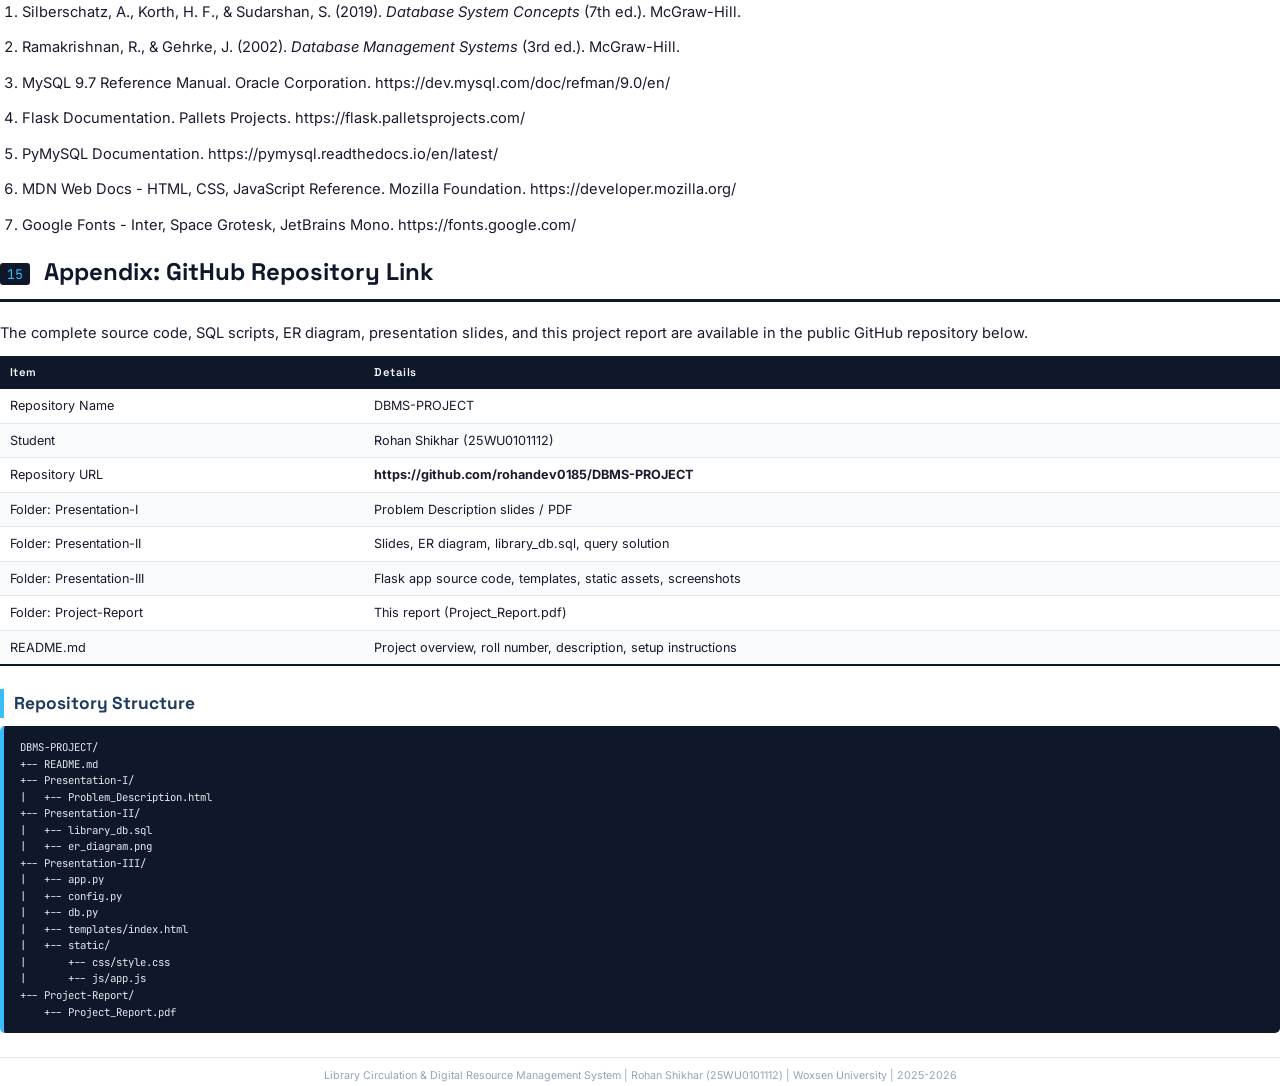
==== commit e1efd378: "Update Woxsen logo with tight crop and increased size on cover page" ====
--- a/Project-Report/Project_Report.html
+++ b/Project-Report/Project_Report.html
@@ -72,10 +72,12 @@
       margin-bottom: 0.6rem;
     }
     .cover-logo {
-      width: 140px;
-      max-height: 70px;
+      width: 220px;
+      height: auto;
+      max-height: 105px;
       object-fit: contain;
-      margin: 0.3rem auto 0.6rem;
+      margin: 0.4rem auto 0.6rem;
+      display: block;
     }
     .cover-middle-group {
       display: flex;
@@ -365,7 +367,7 @@
   <div class="cover-university">Woxsen University</div>
   <div class="cover-school">School of Technology</div>
 
-  <img src="[data-uri]" alt="Woxsen University Logo" class="cover-logo" />
+  <img src="[data-uri]" alt="Woxsen University Logo" class="cover-logo" />
 
   <div class="cover-label">A</div>
   <div class="cover-report-title">Project Report</div>
